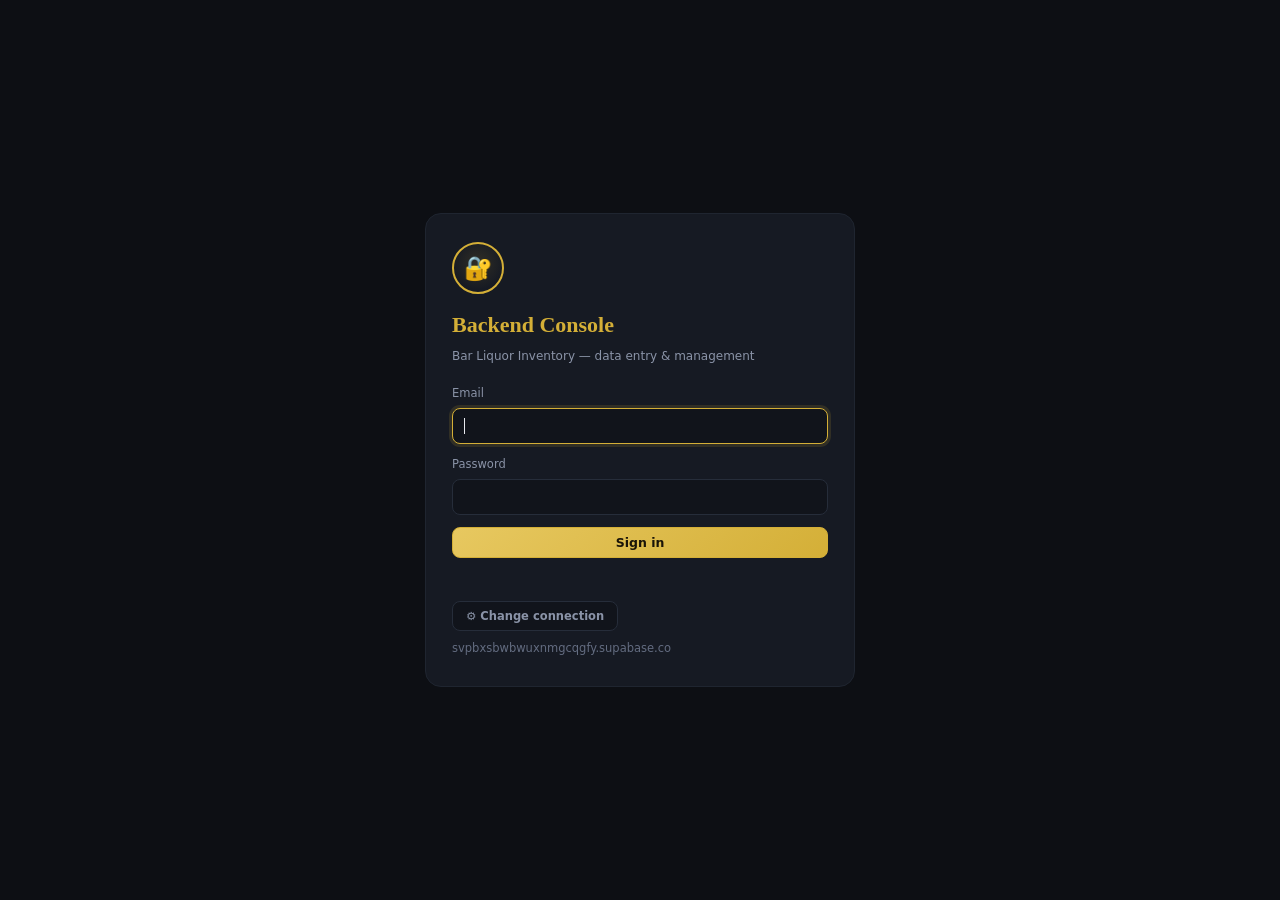
==== index.html @ c89438b1 "Bar Liquor Inventory — Backend Console Staff data-entry console. Signs in with Supabase Auth (email " ====
<!doctype html>
<html lang="en"><head><meta charset="utf-8">
<meta name="viewport" content="width=device-width,initial-scale=1">
<title>Bar Backend</title>
<meta http-equiv="refresh" content="0; url=backend.html">
<style>body{background:#0d0f14;color:#e7e9ee;font-family:'Segoe UI',system-ui,sans-serif;
display:flex;align-items:center;justify-content:center;height:100vh;margin:0}
a{color:#d4af37}</style>
</head><body><p>Opening the Backend Console… <a href="backend.html">click here</a> if nothing happens.</p></body></html>
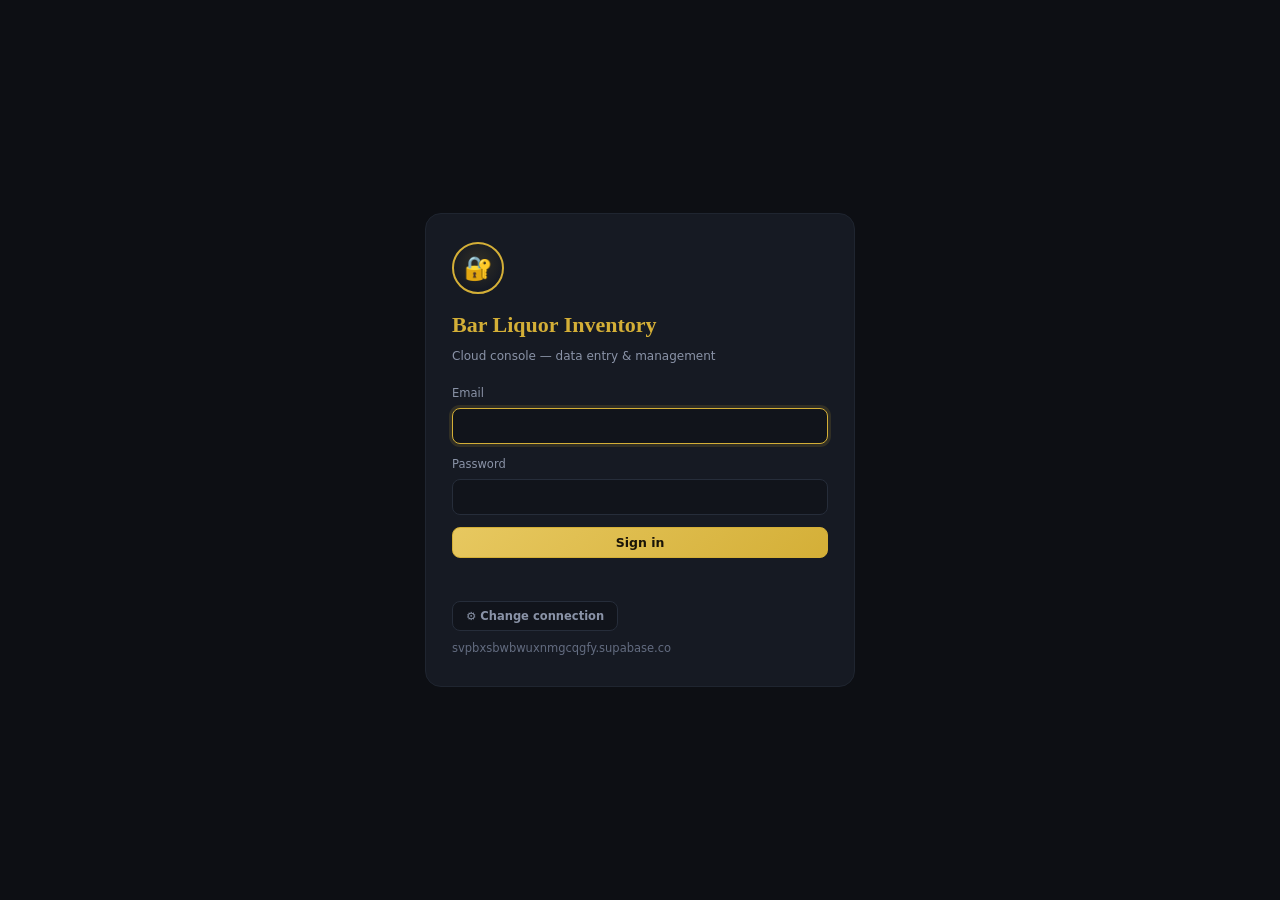
==== commit 99edef8a: "Name the site Bar Liquor Inventory Cloud The console is now the site's front page, so the address no" ====
--- a/index.html
+++ b/index.html
@@ -1,9 +1,711 @@
 <!doctype html>
-<html lang="en"><head><meta charset="utf-8">
-<meta name="viewport" content="width=device-width,initial-scale=1">
-<title>Bar Backend</title>
-<meta http-equiv="refresh" content="0; url=backend.html">
-<style>body{background:#0d0f14;color:#e7e9ee;font-family:'Segoe UI',system-ui,sans-serif;
-display:flex;align-items:center;justify-content:center;height:100vh;margin:0}
-a{color:#d4af37}</style>
-</head><body><p>Opening the Backend Console… <a href="backend.html">click here</a> if nothing happens.</p></body></html>
+<html lang="en">
+<head>
+<meta charset="utf-8">
+<meta name="viewport" content="width=device-width, initial-scale=1">
+<title>Bar Liquor Inventory Cloud</title>
+<link rel="icon" type="image/png" href="assets/img/icon-192.png">
+<style>
+/* ===========================================================
+   Backend console — standalone, no libraries, no build step.
+   Talks to Supabase over plain fetch:
+     login  : POST {url}/auth/v1/token?grant_type=password
+     read   : GET  {url}/rest/v1/blis_sync            (anon key)
+     write  : POST {url}/rest/v1/blis_sync            (Bearer access_token)
+   The row shape is EXACTLY what the app's cloudPush writes:
+     { id: <companyId>, co: <companyName>, data: { <storageSubKey>: <rawJSONstring> } }
+   so the app's existing Pull loads it with no changes.
+   =========================================================== */
+:root{
+  --bg:#0d0f14; --bg-2:#11141b; --panel:#161a23; --panel-2:#1c212d;
+  --border:#262d3a; --border-soft:#1f2530;
+  --text:#e7e9ee; --muted:#8a93a7; --dim:#636c80;
+  --gold:#d4af37; --gold-soft:#e7c860; --gold-dim:rgba(212,175,55,.14);
+  --green:#3fb27f; --red:#e0574f;
+  --serif:Georgia,'Times New Roman',serif;
+  --sans:'Segoe UI',-apple-system,system-ui,sans-serif;
+}
+*{box-sizing:border-box}
+html,body{height:100%}
+body{margin:0;background:var(--bg);color:var(--text);font-family:var(--sans);font-size:14px;line-height:1.55}
+button,input,select,textarea{font-family:inherit;font-size:inherit;color:inherit}
+.num{font-variant-numeric:tabular-nums}
+.hide{display:none!important}
+
+/* ---------- shared controls ---------- */
+.btn{background:var(--bg-2);border:1px solid var(--border);color:var(--muted);border-radius:8px;
+  padding:7px 13px;cursor:pointer;font-size:12.5px;font-weight:600}
+.btn:hover{border-color:var(--gold);color:var(--text)}
+.btn.gold{background:linear-gradient(140deg,var(--gold-soft),var(--gold));border-color:var(--gold);color:#1a1408}
+.btn.danger{color:var(--red);border-color:rgba(224,87,79,.4)}
+.btn.danger:hover{border-color:var(--red)}
+.btn:disabled{opacity:.45;cursor:not-allowed}
+.btn:focus-visible,input:focus-visible,select:focus-visible{outline:2px solid var(--gold);outline-offset:2px}
+.inp{width:100%;background:var(--bg-2);border:1px solid var(--border);border-radius:8px;padding:9px 11px;color:var(--text)}
+.inp:focus{outline:none;border-color:var(--gold);box-shadow:0 0 0 3px var(--gold-dim)}
+label.f{display:block;font-size:11.5px;color:var(--muted);margin:0 0 5px}
+.fld{margin-bottom:12px}
+.row{display:flex;gap:9px;flex-wrap:wrap;align-items:center}
+.grow{flex:1;min-width:0}
+.muted{color:var(--muted)} .dim{color:var(--dim)} .gold{color:var(--gold)}
+.small{font-size:11.5px}
+
+/* ---------- gate (setup + login) ---------- */
+.gate{min-height:100%;display:flex;align-items:center;justify-content:center;padding:28px 18px}
+.gcard{width:100%;max-width:430px;background:var(--panel);border:1px solid var(--border-soft);
+  border-radius:16px;padding:28px 26px}
+.gcard h1{font-family:var(--serif);font-size:22px;margin:0 0 4px;color:var(--gold);font-weight:600}
+.gcard .s{font-size:12px;color:var(--muted);margin:0 0 20px}
+.crest{width:52px;height:52px;border-radius:50%;display:flex;align-items:center;justify-content:center;
+  font-size:23px;border:2px solid var(--gold);background:radial-gradient(circle at 50% 40%,var(--gold-dim),transparent 70%);
+  margin-bottom:14px}
+.msg{font-size:12px;margin-top:12px;min-height:17px}
+.msg.err{color:var(--red)} .msg.ok{color:var(--green)}
+.gcard details{margin-top:16px;font-size:11.5px;color:var(--muted)}
+.gcard summary{cursor:pointer}
+.gcard details p{margin:8px 0 0;line-height:1.75}
+
+/* ---------- app shell ---------- */
+.shell{display:none;min-height:100%;flex-direction:column}
+.top{display:flex;align-items:center;gap:14px;flex-wrap:wrap;padding:11px 18px;
+  background:var(--panel);border-bottom:1px solid var(--border-soft);position:sticky;top:0;z-index:5}
+.top h1{font-family:var(--serif);font-size:16px;margin:0;color:var(--gold);font-weight:600;white-space:nowrap}
+.top .who{font-size:11px;color:var(--dim);white-space:nowrap}
+.pill{display:inline-flex;align-items:center;gap:6px;font-size:10.5px;font-weight:700;
+  border-radius:999px;padding:3px 10px;white-space:nowrap}
+.pill.live{color:var(--green);background:rgba(63,178,127,.1);border:1px solid rgba(63,178,127,.35)}
+.pill.dirty{color:var(--gold);background:var(--gold-dim);border:1px solid var(--gold)}
+.pill i{width:6px;height:6px;border-radius:50%;background:currentColor}
+
+.tabs{display:flex;gap:3px;overflow-x:auto;padding:0 18px;background:var(--panel);
+  border-bottom:1px solid var(--border-soft)}
+.tab{background:none;border:none;border-bottom:2px solid transparent;color:var(--muted);
+  padding:10px 13px;cursor:pointer;font-size:12.5px;font-weight:600;white-space:nowrap}
+.tab:hover{color:var(--text)}
+.tab.on{color:var(--gold-soft);border-bottom-color:var(--gold)}
+.tab .c{font-size:10px;color:var(--dim);margin-left:5px}
+
+main{flex:1;padding:18px}
+.card{background:var(--panel);border:1px solid var(--border-soft);border-radius:12px;overflow:hidden;margin-bottom:14px}
+.chead{display:flex;align-items:center;justify-content:space-between;gap:10px;flex-wrap:wrap;
+  padding:11px 15px;border-bottom:1px solid var(--border-soft)}
+.chead h2{font-family:var(--serif);font-size:15px;margin:0;font-weight:600}
+.chead p{font-size:11px;color:var(--muted);margin:2px 0 0}
+.cbody{padding:14px 15px}
+
+.stats{display:grid;grid-template-columns:repeat(auto-fit,minmax(120px,1fr));gap:1px;background:var(--border-soft)}
+.stats div{background:var(--panel-2);padding:12px 14px}
+.stats i{display:block;font-style:normal;font-size:9px;letter-spacing:.1em;text-transform:uppercase;color:var(--dim)}
+.stats b{display:block;font-size:18px;margin-top:3px;font-variant-numeric:tabular-nums}
+
+.twrap{overflow-x:auto;max-height:60vh;overflow-y:auto}
+table{width:100%;border-collapse:collapse;font-size:12.5px}
+thead th{position:sticky;top:0;background:var(--bg-2);text-align:left;padding:8px 10px;
+  font-size:10px;letter-spacing:.08em;text-transform:uppercase;color:var(--muted);
+  border-bottom:1px solid var(--border);white-space:nowrap;z-index:1}
+tbody td{padding:5px 8px;border-bottom:1px solid var(--border-soft);vertical-align:middle}
+tbody tr:hover{background:var(--panel-2)}
+td .ci{width:100%;background:none;border:1px solid transparent;border-radius:5px;padding:4px 6px;color:var(--text)}
+td .ci:hover{border-color:var(--border)}
+td .ci:focus{outline:none;border-color:var(--gold);background:var(--bg-2)}
+td.r{text-align:right} th.r{text-align:right}
+td .ci.r{text-align:right;font-variant-numeric:tabular-nums}
+.xbtn{background:none;border:none;color:var(--dim);cursor:pointer;padding:2px 6px;border-radius:5px;font-size:13px}
+.xbtn:hover{color:var(--red);background:rgba(224,87,79,.1)}
+.empty{padding:26px;text-align:center;color:var(--dim);font-size:12.5px}
+
+.addbar{display:flex;gap:8px;flex-wrap:wrap;align-items:flex-end;padding:12px 15px;
+  border-bottom:1px solid var(--border-soft);background:var(--panel-2)}
+.addbar .fld{margin:0;min-width:130px;flex:1}
+.addbar .fld.sm{max-width:130px;flex:none}
+.search{display:flex;align-items:center;gap:9px;background:var(--bg-2);border:1px solid var(--border);
+  border-radius:9px;padding:8px 13px;margin-bottom:12px}
+.search input{flex:1;background:none;border:none}
+.search input:focus{outline:none}
+
+.toast{position:fixed;right:18px;bottom:18px;background:var(--panel);border:1px solid var(--border);
+  border-left:3px solid var(--gold);border-radius:9px;padding:11px 15px;font-size:12.5px;
+  box-shadow:0 8px 26px rgba(0,0,0,.45);opacity:0;transform:translateY(8px);
+  transition:.2s;pointer-events:none;max-width:320px;z-index:50}
+.toast.on{opacity:1;transform:none}
+.toast.err{border-left-color:var(--red)} .toast.ok{border-left-color:var(--green)}
+@media (prefers-reduced-motion:reduce){.toast{transition:none}}
+@media(max-width:640px){ main{padding:12px} .top{padding:10px 12px} .tabs{padding:0 12px} }
+</style>
+</head>
+<body>
+
+<!-- ============ GATE : setup + login ============ -->
+<div class="gate" id="gate">
+  <div class="gcard">
+    <div class="crest">🔐</div>
+    <h1>Bar Liquor Inventory</h1>
+    <p class="s">Cloud console — data entry &amp; management</p>
+
+    <!-- step 1: connection -->
+    <div id="setupBox" class="hide">
+      <div class="fld"><label class="f" for="sbUrl">Supabase Project URL</label>
+        <input class="inp" id="sbUrl" placeholder="https://xxxx.supabase.co" autocomplete="off"></div>
+      <div class="fld"><label class="f" for="sbKey">anon public key</label>
+        <input class="inp" id="sbKey" placeholder="eyJhbGciOi…" autocomplete="off"></div>
+      <button class="btn gold" style="width:100%" id="btnSaveConn">Save connection</button>
+      <div class="msg" id="setupMsg"></div>
+      <details>
+        <summary>Where do I find these?</summary>
+        <p>Supabase → your project → <b>⚙ Project Settings</b> → <b>API</b>.
+        Copy <b>Project URL</b> and the <b>anon public</b> key.
+        Never paste the <code>service_role</code> key here.</p>
+      </details>
+    </div>
+
+    <!-- step 2: login -->
+    <div id="loginBox" class="hide">
+      <form id="loginForm" autocomplete="on">
+        <div class="fld"><label class="f" for="liEmail">Email</label>
+          <input class="inp" id="liEmail" type="email" autocomplete="username" required></div>
+        <div class="fld"><label class="f" for="liPass">Password</label>
+          <input class="inp" id="liPass" type="password" autocomplete="current-password" required></div>
+        <button class="btn gold" style="width:100%" type="submit" id="btnLogin">Sign in</button>
+      </form>
+      <div class="msg" id="loginMsg"></div>
+      <div class="row" style="margin-top:14px;justify-content:space-between">
+        <button class="btn" id="btnEditConn" style="font-size:11.5px">⚙ Change connection</button>
+        <span class="small dim" id="connHost"></span>
+      </div>
+    </div>
+  </div>
+</div>
+
+<!-- ============ SHELL ============ -->
+<div class="shell" id="shell">
+  <div class="top">
+    <h1>⚙ Bar Liquor Inventory Cloud</h1>
+    <select class="inp" id="coPick" style="width:auto;min-width:170px;padding:6px 10px;font-size:12.5px"></select>
+    <span class="pill live" id="savedPill"><i></i>SAVED</span>
+    <span class="grow"></span>
+    <span class="who" id="whoAmI"></span>
+    <button class="btn" id="btnReload">↻ Reload</button>
+    <button class="btn gold" id="btnSave">💾 Save to cloud</button>
+    <button class="btn" id="btnLogout">Sign out</button>
+  </div>
+  <div class="tabs" id="tabs"></div>
+  <main id="view"></main>
+</div>
+
+<div class="toast" id="toast"></div>
+
+<script>
+/* =========================================================
+   0 · tiny helpers
+   ========================================================= */
+const $=id=>document.getElementById(id);
+const esc=s=>String(s==null?'':s).replace(/&/g,'&amp;').replace(/</g,'&lt;').replace(/>/g,'&gt;').replace(/"/g,'&quot;');
+const fmt=n=>{ n=Math.round((+n||0)*100)/100;
+  const s=String(n).split('.'); let x=s[0]; const neg=x[0]==='-'; if(neg) x=x.slice(1);
+  let last3=x.slice(-3), rest=x.slice(0,-3);
+  if(rest) last3=','+last3;
+  rest=rest.replace(/\B(?=(\d{2})+(?!\d))/g,',');
+  return (neg?'-':'')+rest+last3+(s[1]?'.'+s[1]:''); };
+/* MUST match the app's norm() exactly — inv{} keys are built with it */
+const norm=s=>String(s==null?'':s).toUpperCase().replace(/["'.,]/g,'').replace(/\s+/g,' ').trim();
+const today=()=>new Date().toISOString().slice(0,10);
+let _tt;
+function toast(m,kind){ const t=$('toast'); t.textContent=m; t.className='toast on'+(kind?' '+kind:'');
+  clearTimeout(_tt); _tt=setTimeout(()=>t.className='toast',2600); }
+
+/* =========================================================
+   1 · connection + session
+   ========================================================= */
+const CONN_KEY='blis_backend_conn', SESS_KEY='blis_backend_sess';
+/* Hosted build: the project is baked in so staff only ever type their own email + password.
+   Safe ONLY because the read policy is 'to authenticated' — the anon key alone reads nothing. */
+const BAKED={url:'https://svpbxsbwbwuxnmgcqgfy.supabase.co',key:'eyJhbGciOiJIUzI1NiIsInR5cCI6IkpXVCJ9.eyJpc3MiOiJzdXBhYmFzZSIsInJlZiI6InN2cGJ4c2J3Ynd1eG5tZ2NxZ2Z5Iiwicm9sZSI6ImFub24iLCJpYXQiOjE3ODc1MDM1MjIsImV4cCI6MjEwMzA3OTUyMn0.Ctli-IKRmcMg2S3N54uAzZ9-pg11h5dt2jvE3et_woA'};
+function conn(){ try{ const c=JSON.parse(localStorage.getItem(CONN_KEY)||'null'); if(c&&c.url&&c.key) return c; }catch(e){} return BAKED; }
+function connSave(c){ localStorage.setItem(CONN_KEY, JSON.stringify(c)); }
+function sess(){ try{ return JSON.parse(localStorage.getItem(SESS_KEY)||'null')||{}; }catch(e){ return {}; } }
+function sessSave(s){ localStorage.setItem(SESS_KEY, JSON.stringify(s)); }
+function sessClear(){ localStorage.removeItem(SESS_KEY); }
+const base=()=>conn().url.replace(/\/+$/,'');
+const restUrl=()=>base()+'/rest/v1/blis_sync';
+/* anon key alone = read.  Bearer access_token = write (that is what the RLS policy checks).
+   Supabase issues two key styles: the legacy `anon` JWT (eyJ…) and the newer
+   `sb_publishable_…`. Only a JWT is valid in an `Authorization: Bearer` header, and
+   `apikey` on its own already selects the anon role — so Bearer is added only for a JWT. */
+function headRead(){ const k=conn().key, h={'apikey':k,'Content-Type':'application/json'};
+  /* Prefer the signed-in token: once this page is hosted publicly the read policy is
+     tightened to `to authenticated`, and then the anon key alone cannot read. */
+  if(sessionAlive()) h['Authorization']='Bearer '+sess().token;
+  else if(/^eyJ/.test(k||'')) h['Authorization']='Bearer '+k;
+  return h; }
+function headWrite(){ return {'apikey':conn().key,'Authorization':'Bearer '+sess().token,'Content-Type':'application/json'}; }
+/* A Supabase access token lasts ~1 hour; the refresh token renews it silently, so a
+   staff member signs in once and is not thrown out mid-shift. */
+function sessionAlive(){ const s=sess(); return !!(s.token && s.exp && Date.now() < s.exp) || !!(s.refresh); }
+function tokenFresh(){ const s=sess(); return !!(s.token && s.exp && Date.now() < s.exp-60000); }
+let _refreshing=null;
+async function ensureSession(){
+  if(tokenFresh()) return true;
+  const s=sess();
+  if(!s.refresh) return false;
+  if(_refreshing) return _refreshing;
+  _refreshing=(async()=>{
+    try{
+      const r=await fetch(base()+'/auth/v1/token?grant_type=refresh_token',
+        {method:'POST',headers:{'apikey':conn().key,'Content-Type':'application/json'},
+         body:JSON.stringify({refresh_token:s.refresh})});
+      const j=await r.json().catch(()=>({}));
+      if(!r.ok || !j.access_token) throw new Error('refresh failed');
+      sessSave({token:j.access_token, refresh:j.refresh_token||s.refresh,
+                email:(j.user&&j.user.email)||s.email,
+                exp:Date.now()+((j.expires_in||3600)-60)*1000});
+      return true;
+    }catch(e){ sessClear(); return false; }
+    finally{ _refreshing=null; }
+  })();
+  return _refreshing;
+}
+
+async function doLogin(email,pass){
+  const r=await fetch(base()+'/auth/v1/token?grant_type=password',{
+    method:'POST', headers:{'apikey':conn().key,'Content-Type':'application/json'},
+    body:JSON.stringify({email:email,password:pass})});
+  const j=await r.json().catch(()=>({}));
+  if(!r.ok) throw new Error(j.error_description||j.msg||j.message||('Sign-in failed ('+r.status+')'));
+  sessSave({token:j.access_token, refresh:j.refresh_token||'', email:(j.user&&j.user.email)||email,
+            exp:Date.now()+((j.expires_in||3600)-60)*1000});
+  return true;
+}
+
+/* =========================================================
+   2 · data: one company row = { id, co, data:{subKey: rawJSONstring} }
+   Only the keys we edit are rewritten; everything else is preserved.
+   ========================================================= */
+let ROWS=[];        // all company rows
+let CUR=null;       // active row
+let DIRTY=false;
+/* Concurrency support. BASE is the untouched copy of what we loaded, and TOUCHED lists
+   the keys this person actually changed. On save we re-read the server, keep everyone
+   else's keys as they are, and only lay our own edits on top — so two people working on
+   different sheets never wipe each other. */
+let BASE={};        // snapshot of CUR.data at load time
+let TOUCHED={};     // keys edited in this session
+const LISTKEYS={recv:1, mr:1};   // append-style sheets: merged entry-by-entry
+
+function getKey(k, dflt){
+  if(!CUR||!CUR.data||CUR.data[k]==null) return dflt;
+  try{ const v=JSON.parse(CUR.data[k]); return (v==null?dflt:v); }catch(e){ return dflt; }
+}
+function setKey(k, val){
+  if(!CUR) return;
+  CUR.data=CUR.data||{};
+  CUR.data[k]=JSON.stringify(val);
+  TOUCHED[k]=1;
+  markDirty();
+}
+/* snapshot what we loaded, so a save can tell "mine" from "someone else's" */
+function snapshotBase(){ BASE=JSON.parse(JSON.stringify((CUR&&CUR.data)||{})); TOUCHED={}; }
+function parseArr(s){ try{ const v=JSON.parse(s||'[]'); return Array.isArray(v)?v:[]; }catch(e){ return []; } }
+/* identity of one purchase / stock-issue entry — content based, since older rows have no id */
+function entryKey(e){ return [e.date,e.item,e.group,e.qty,e.inv].map(function(x){ return x==null?'':String(x); }).join(''); }
+/* three-way merge for an append-style sheet: server's list, minus what I deleted, plus what I added */
+function mergeList(serverStr, baseStr, mineStr){
+  const server=parseArr(serverStr), base=parseArr(baseStr), mine=parseArr(mineStr);
+  const baseSet={}; base.forEach(function(e){ baseSet[entryKey(e)]=1; });
+  const mineSet={}; mine.forEach(function(e){ mineSet[entryKey(e)]=1; });
+  const iRemoved={}; base.forEach(function(e){ const k=entryKey(e); if(!mineSet[k]) iRemoved[k]=1; });
+  const out=[], seen={};
+  server.forEach(function(e){ const k=entryKey(e); if(iRemoved[k]||seen[k]) return; seen[k]=1; out.push(e); });
+  mine.forEach(function(e){ const k=entryKey(e); if(baseSet[k]||seen[k]) return; seen[k]=1; out.push(e); });
+  return JSON.stringify(out);
+}
+function markDirty(){ DIRTY=true; const p=$('savedPill');
+  p.className='pill dirty'; p.innerHTML='<i></i>UNSAVED CHANGES'; }
+function markClean(){ DIRTY=false; const p=$('savedPill');
+  p.className='pill live'; p.innerHTML='<i></i>SAVED'; }
+
+async function loadAll(){
+  await ensureSession();
+  const r=await fetch(restUrl()+'?select=id,co,data,updated_at&order=co',{headers:headRead()});
+  if(!r.ok) throw new Error('Could not read data ('+r.status+')');
+  ROWS=await r.json();
+  if(!ROWS.length){
+    ROWS=[{id:'main', co:'Main Company', data:{}, updated_at:null}];
+    toast('No company in the cloud yet — press Save to create one','err');
+  }
+  const keep=CUR&&CUR.id;
+  CUR=ROWS.find(x=>x.id===keep)||ROWS[0];
+  ROWS.forEach(x=>{ if(typeof x.data==='string'){ try{ x.data=JSON.parse(x.data); }catch(e){ x.data={}; } } x.data=x.data||{}; });
+  fillCoPick(); snapshotBase(); markClean();
+}
+async function saveCur(){
+  if(!CUR) return;
+  if(!(await ensureSession())){ toast('Session expired — sign in again','err'); logout(); return; }
+  const btn=$('btnSave'); btn.disabled=true; btn.textContent='Saving…';
+  try{
+    let saved=false, note='';
+    /* Read → merge → write-if-unchanged. If someone saved in the gap, the conditional
+       write matches no row and we simply try again with their version as the base. */
+    for(let attempt=0; attempt<4 && !saved; attempt++){
+      const g=await fetch(restUrl()+'?id=eq.'+encodeURIComponent(CUR.id)+'&select=data,updated_at',{headers:headRead()});
+      if(g.status===401||g.status===403) throw new Error('Not allowed — sign in again');
+      if(!g.ok) throw new Error('Could not read the current copy ('+g.status+')');
+      const rows=await g.json();
+
+      if(!rows.length){   // first ever save for this company
+        const c=await fetch(restUrl(),{method:'POST',
+          headers:{...headWrite(),'Prefer':'resolution=merge-duplicates'},
+          body:JSON.stringify([{id:CUR.id, co:CUR.co, data:CUR.data, updated_at:new Date().toISOString()}])});
+        if(!c.ok) throw new Error('Save failed ('+c.status+')');
+        saved=true; break;
+      }
+
+      const srv=rows[0], srvData=(typeof srv.data==='string'?JSON.parse(srv.data||'{}'):(srv.data||{}));
+      const merged=Object.assign({}, srvData);          // start from THEIR latest
+      let othersChanged=false;
+      Object.keys(TOUCHED).forEach(function(k){         // lay only MY edits on top
+        merged[k] = LISTKEYS[k] ? mergeList(srvData[k], BASE[k], CUR.data[k]) : CUR.data[k];
+      });
+      Object.keys(srvData).forEach(function(k){
+        if(!TOUCHED[k] && srvData[k]!==BASE[k]) othersChanged=true;
+      });
+
+      const p=await fetch(restUrl()+'?id=eq.'+encodeURIComponent(CUR.id)
+              +'&updated_at=eq.'+encodeURIComponent(srv.updated_at),
+        {method:'PATCH', headers:{...headWrite(),'Prefer':'return=representation'},
+         body:JSON.stringify({co:CUR.co, data:merged, updated_at:new Date().toISOString()})});
+      if(p.status===401||p.status===403) throw new Error('Not allowed — sign in again');
+      if(!p.ok) throw new Error('Save failed ('+p.status+')');
+      const back=await p.json();
+      if(back.length){                                   // nobody slipped in — done
+        saved=true;
+        CUR.data=merged; CUR.updated_at=back[0].updated_at;
+        if(othersChanged) note=' · someone else’s changes were kept too';
+      }
+      /* else: the row moved under us — loop and merge onto the newer version */
+    }
+    if(!saved) throw new Error('Too many people saving at once — press Save again');
+    snapshotBase(); markClean();
+    toast('Saved to cloud'+note+' — in the app press Pull','ok');
+    renderTabs(); render();
+  }catch(e){ toast(e.message,'err'); }
+  btn.disabled=false; btn.textContent='💾 Save to cloud';
+}
+function fillCoPick(){
+  $('coPick').innerHTML=ROWS.map(r=>`<option value="${esc(r.id)}"${r.id===CUR.id?' selected':''}>${esc(r.co||r.id)}</option>`).join('');
+}
+
+/* =========================================================
+   3 · screens
+   ========================================================= */
+const TABS=[
+  {k:'home',  t:'Overview'},
+  {k:'items', t:'Item Master', key:'rawdata2'},
+  {k:'purch', t:'Purchase',    key:'recv'},
+  {k:'issue', t:'Bar Stock Issue', key:'mr'},
+  {k:'brand', t:'Brands',      key:'tally'},
+  {k:'stock', t:'Stock & Rates', key:'inv'}
+];
+let TAB='home', Q='';
+
+function tabCount(t){
+  if(!t.key) return '';
+  const v=getKey(t.key, t.key==='inv'?{}:[]);
+  const n=Array.isArray(v)?v.length:Object.keys(v).length;
+  return n?`<span class="c">${n}</span>`:'';
+}
+function renderTabs(){
+  $('tabs').innerHTML=TABS.map(t=>`<button class="tab${t.k===TAB?' on':''}" data-tab="${t.k}">${t.t}${tabCount(t)}</button>`).join('');
+}
+function go(k){ TAB=k; Q=''; renderTabs(); render(); }
+
+function searchBar(ph){
+  return `<div class="search"><span>🔎</span><input id="q" placeholder="${ph}" value="${esc(Q)}"></div>`;
+}
+function wireSearch(){
+  const i=$('q'); if(!i) return;
+  i.addEventListener('input',e=>{ Q=e.target.value; const b=$('tbody'); if(b) b.innerHTML=rowsHtml(); });
+}
+
+/* ---- generic list editing ---- */
+function listOf(key){ const v=getKey(key,[]); return Array.isArray(v)?v:[]; }
+function setList(key,arr){ setKey(key,arr); renderTabs(); }
+
+function delRow(key,i){
+  const a=listOf(key); a.splice(i,1); setList(key,a);
+  const b=$('tbody'); if(b) b.innerHTML=rowsHtml();
+  toast('Row deleted');
+}
+function editCell(key,i,field,val,numeric){
+  const a=listOf(key); if(!a[i]) return;
+  a[i][field]= numeric ? (val===''?'':(+val||0)) : val;
+  setList(key,a);
+}
+
+function rowsHtml(){
+  const t=TABS.find(x=>x.k===TAB); if(!t||!t.key) return '';
+  if(TAB==='stock') return stockRows();
+  const a=listOf(t.key);
+  const q=norm(Q);
+  const idx=a.map((r,i)=>[r,i]).filter(([r])=>{
+    if(!q) return true;
+    return Object.keys(r).some(k=>norm(r[k]).indexOf(q)>=0);
+  });
+  if(!idx.length) return `<tr><td colspan="9"><div class="empty">${a.length?'Nothing matches “'+esc(Q)+'”':'No rows yet — add one above.'}</div></td></tr>`;
+  return idx.slice(0,400).map(([r,i])=>rowHtml(t.key,r,i)).join('')
+    + (idx.length>400?`<tr><td colspan="9"><div class="empty">+ ${idx.length-400} more — narrow the search to see them</div></td></tr>`:'');
+}
+function ci(key,i,f,v,cls,type){
+  return `<input class="ci${cls?' '+cls:''}" ${type?`type="${type}"`:''} value="${esc(v==null?'':v)}"
+    data-k="${esc(key)}" data-i="${i}" data-f="${f}"${cls==='r'?' data-num="1"':''}>`;
+}
+function rowHtml(key,r,i){
+  if(key==='rawdata2') return `<tr>
+    <td>${ci(key,i,'item',r.item)}</td><td>${ci(key,i,'group',r.group)}</td>
+    <td class="r"><button class="xbtn" data-del="${key}" data-i="${i}" title="Delete">✕</button></td></tr>`;
+  if(key==='recv') return `<tr>
+    <td style="width:130px">${ci(key,i,'date',r.date,'','date')}</td>
+    <td>${ci(key,i,'item',r.item)}</td><td style="width:170px">${ci(key,i,'group',r.group)}</td>
+    <td style="width:90px">${ci(key,i,'qty',r.qty,'r')}</td>
+    <td style="width:120px">${ci(key,i,'inv',r.inv)}</td>
+    <td class="r"><button class="xbtn" data-del="${key}" data-i="${i}" title="Delete">✕</button></td></tr>`;
+  if(key==='mr') return `<tr>
+    <td style="width:130px">${ci(key,i,'date',r.date,'','date')}</td>
+    <td>${ci(key,i,'item',r.item)}</td><td style="width:170px">${ci(key,i,'group',r.group)}</td>
+    <td style="width:90px">${ci(key,i,'qty',r.qty,'r')}</td>
+    <td class="r"><button class="xbtn" data-del="${key}" data-i="${i}" title="Delete">✕</button></td></tr>`;
+  if(key==='tally') return `<tr>
+    <td>${ci(key,i,'name',r.name)}</td><td style="width:190px">${ci(key,i,'category',r.category)}</td>
+    <td style="width:100px">${ci(key,i,'pegMl',r.pegMl,'r')}</td>
+    <td class="r"><button class="xbtn" data-del="${key}" data-i="${i}" title="Delete">✕</button></td></tr>`;
+  return '';
+}
+
+/* ---- stock: inv{} keyed by norm(item) ---- */
+function stockRows(){
+  const inv=getKey('inv',{})||{};
+  const brands=listOf('tally');
+  const q=norm(Q);
+  const names=brands.map(b=>b.name).filter(n=>!q||norm(n).indexOf(q)>=0);
+  if(!names.length) return `<tr><td colspan="6"><div class="empty">${brands.length?'No brand matches “'+esc(Q)+'”':'Add brands first (Brands tab).'}</div></td></tr>`;
+  return names.slice(0,400).map(n=>{
+    const k=norm(n), v=inv[k]||{};
+    const c=(f,val)=>`<input class="ci r" value="${esc(val==null?'':val)}" data-inv="${esc(k)}" data-f="${f}">`;
+    return `<tr><td>${esc(n)}</td>
+      <td style="width:110px">${c('openBL',v.openBL)}</td>
+      <td style="width:110px">${c('closeBL',v.closeBL)}</td>
+      <td style="width:110px">${c('lrOpen',v.lrOpen)}</td>
+      <td style="width:110px">${c('land',v.land)}</td>
+      <td style="width:110px">${c('mrp',v.mrp)}</td></tr>`;
+  }).join('') + (names.length>400?`<tr><td colspan="6"><div class="empty">+ ${names.length-400} more — use the search</div></td></tr>`:'');
+}
+function editInv(k,f,val){
+  const inv=getKey('inv',{})||{};
+  inv[k]=inv[k]||{};
+  if(val==='') delete inv[k][f]; else inv[k][f]=(+val||0);
+  setKey('inv',inv);
+}
+
+/* ---- add bars ---- */
+function addBar(){
+  if(TAB==='items') return `<div class="addbar">
+    <div class="fld grow"><label class="f">Item name</label><input class="inp" id="a1" placeholder="KINGFISHER ULTRA 650 ML"></div>
+    <div class="fld grow"><label class="f">Group</label><input class="inp" id="a2" placeholder="BEER 650 ML"></div>
+    <button class="btn gold" id="btnAdd">＋ Add item</button></div>`;
+  if(TAB==='purch') return `<div class="addbar">
+    <div class="fld sm"><label class="f">Date</label><input class="inp" id="a0" type="date" value="${today()}"></div>
+    <div class="fld grow"><label class="f">Item</label><input class="inp" id="a1" list="dlItems" placeholder="Item name"></div>
+    <div class="fld sm"><label class="f">Qty</label><input class="inp" id="a2" type="number" step="any" placeholder="0"></div>
+    <div class="fld sm"><label class="f">Invoice</label><input class="inp" id="a3" placeholder="optional"></div>
+    <button class="btn gold" id="btnAdd">＋ Add purchase</button></div>`;
+  if(TAB==='issue') return `<div class="addbar">
+    <div class="fld sm"><label class="f">Date</label><input class="inp" id="a0" type="date" value="${today()}"></div>
+    <div class="fld grow"><label class="f">Item</label><input class="inp" id="a1" list="dlItems" placeholder="Item name"></div>
+    <div class="fld sm"><label class="f">Qty</label><input class="inp" id="a2" type="number" step="any" placeholder="0"></div>
+    <button class="btn gold" id="btnAdd">＋ Add issue</button></div>`;
+  if(TAB==='brand') return `<div class="addbar">
+    <div class="fld grow"><label class="f">Brand name</label><input class="inp" id="a1" placeholder="BLENDERS PRIDE"></div>
+    <div class="fld grow"><label class="f">Category</label><input class="inp" id="a2" list="dlCats" placeholder="WHISKY"></div>
+    <div class="fld sm"><label class="f">Peg ml</label><input class="inp" id="a3" type="number" step="any" value="30"></div>
+    <button class="btn gold" id="btnAdd">＋ Add brand</button></div>`;
+  return '';
+}
+function groupOf(item){
+  const r=listOf('rawdata2').find(x=>norm(x.item)===norm(item));
+  return r?r.group:'';
+}
+function doAdd(){
+  const v=id=>{ const e=$(id); return e?e.value.trim():''; };
+  if(TAB==='items'){
+    const item=v('a1').toUpperCase(); if(!item) return toast('Type an item name','err');
+    const a=listOf('rawdata2');
+    if(a.some(x=>norm(x.item)===norm(item))) return toast('That item already exists','err');
+    a.push({item:item, group:v('a2').toUpperCase()}); setList('rawdata2',a);
+    $('a1').value=''; $('a1').focus();
+  } else if(TAB==='purch'){
+    const item=v('a1').toUpperCase(); if(!item) return toast('Type an item','err');
+    const a=listOf('recv');
+    a.push({date:v('a0')||today(), item:item, qty:+v('a2')||0, group:groupOf(item), inv:v('a3')});
+    setList('recv',a); $('a1').value=''; $('a2').value=''; $('a1').focus();
+  } else if(TAB==='issue'){
+    const item=v('a1').toUpperCase(); if(!item) return toast('Type an item','err');
+    const a=listOf('mr');
+    a.push({date:v('a0')||today(), group:groupOf(item), item:item, qty:+v('a2')||0});
+    setList('mr',a); $('a1').value=''; $('a2').value=''; $('a1').focus();
+  } else if(TAB==='brand'){
+    const name=v('a1').toUpperCase(); if(!name) return toast('Type a brand name','err');
+    const a=listOf('tally');
+    if(a.some(x=>norm(x.name)===norm(name))) return toast('That brand already exists','err');
+    a.push({name:name, category:v('a2').toUpperCase()||'WHISKY', pegMl:+v('a3')||30});
+    setList('tally',a); $('a1').value=''; $('a1').focus();
+  }
+  const b=$('tbody'); if(b) b.innerHTML=rowsHtml();
+  toast('Added — remember to Save');
+}
+
+function datalists(){
+  const items=listOf('rawdata2').slice(0,900).map(r=>`<option value="${esc(r.item)}">`).join('');
+  const cats=[...new Set(listOf('tally').map(b=>b.category).filter(Boolean))].map(c=>`<option value="${esc(c)}">`).join('');
+  return `<datalist id="dlItems">${items}</datalist><datalist id="dlCats">${cats}</datalist>`;
+}
+
+const HEADS={
+  rawdata2:['Item','Group',''],
+  recv:['Date','Item','Group','Qty','Invoice',''],
+  mr:['Date','Item','Group','Qty',''],
+  tally:['Brand','Category','Peg ml','']
+};
+
+function render(){
+  const v=$('view');
+  if(TAB==='home'){
+    const upd=CUR.updated_at?new Date(CUR.updated_at).toLocaleString():'never';
+    const inv=getKey('inv',{})||{};
+    v.innerHTML=`
+      <div class="card"><div class="chead"><div><h2>${esc(CUR.co||CUR.id)}</h2>
+        <p>Cloud copy last saved: ${esc(upd)}</p></div></div>
+        <div class="stats">
+          <div><i>Brands</i><b class="num">${listOf('tally').length}</b></div>
+          <div><i>Item Master</i><b class="num">${listOf('rawdata2').length}</b></div>
+          <div><i>Purchases</i><b class="num">${listOf('recv').length}</b></div>
+          <div><i>Stock issues</i><b class="num">${listOf('mr').length}</b></div>
+          <div><i>Items with rates</i><b class="num">${Object.keys(inv).length}</b></div>
+          <div><i>POS rows</i><b class="num">${listOf('pos').length}</b></div>
+        </div></div>
+      <div class="card"><div class="chead"><div><h2>How this works</h2></div></div>
+        <div class="cbody muted" style="font-size:12.5px;line-height:1.9">
+          1 · Pick a company above, edit in the tabs, then press <b class="gold">💾 Save to cloud</b>.<br>
+          2 · Open the app on any device → <b>Settings → ☁️ Cloud Sync → ⬇ Pull from cloud</b>.<br>
+          3 · The app replaces its data with this cloud copy and reloads.<br><br>
+          <span class="dim">Only the sheets shown here are edited. Aliases, cocktails, POS rows and settings
+          are carried through untouched, so nothing you set up in the app is lost.</span>
+        </div></div>`;
+    return;
+  }
+  const t=TABS.find(x=>x.k===TAB);
+  const heads=(HEADS[t.key]||[]).map(h=>`<th${h==='Qty'||h==='Peg ml'?' class="r"':''}>${h}</th>`).join('');
+  const stockHead=`<th>Brand</th><th class="r">Opening</th><th class="r">Closing</th><th class="r">LR Opening</th><th class="r">Landing ₹</th><th class="r">MRP ₹</th>`;
+  v.innerHTML=`${datalists()}
+    <div class="card">
+      <div class="chead"><div><h2>${t.t}</h2><p>${
+        TAB==='stock'?'Opening / closing are in bottle.loose form — 2.35 means 2 bottles + 350 ml':
+        TAB==='items'?'The master list every purchase and issue is matched against':
+        'Edit any cell directly — changes are kept until you press Save'}</p></div></div>
+      ${addBar()}
+      <div class="cbody" style="padding-bottom:0">${searchBar('Search…')}</div>
+      <div class="twrap"><table>
+        <thead><tr>${TAB==='stock'?stockHead:heads}</tr></thead>
+        <tbody id="tbody">${rowsHtml()}</tbody>
+      </table></div>
+    </div>`;
+  wireSearch();
+}
+
+/* =========================================================
+   4 · events
+   ========================================================= */
+$('tabs').addEventListener('click',e=>{ const b=e.target.closest('[data-tab]'); if(b) go(b.dataset.tab); });
+$('view').addEventListener('click',e=>{
+  const d=e.target.closest('[data-del]');
+  if(d){ delRow(d.dataset.del, +d.dataset.i); renderTabs(); return; }
+  if(e.target.id==='btnAdd') doAdd();
+});
+$('view').addEventListener('change',e=>{
+  const t=e.target;
+  if(t.dataset && t.dataset.inv!=null && t.dataset.f){ editInv(t.dataset.inv,t.dataset.f,t.value.trim()); return; }
+  if(t.dataset && t.dataset.k!=null && t.dataset.f){
+    editCell(t.dataset.k, +t.dataset.i, t.dataset.f, t.value.trim(), t.dataset.num==='1'); }
+});
+$('coPick').addEventListener('change',e=>{
+  if(DIRTY && !confirm('You have unsaved changes. Switch company and lose them?')){ fillCoPick(); return; }
+  CUR=ROWS.find(r=>r.id===e.target.value)||ROWS[0]; snapshotBase(); markClean(); renderTabs(); render();
+});
+$('btnSave').addEventListener('click',saveCur);
+$('btnReload').addEventListener('click',async()=>{
+  if(DIRTY && !confirm('Reload from cloud and lose unsaved changes?')) return;
+  try{ await loadAll(); renderTabs(); render(); toast('Reloaded from cloud','ok'); }
+  catch(e){ toast(e.message,'err'); }
+});
+$('btnLogout').addEventListener('click',()=>{
+  if(DIRTY && !confirm('Sign out and lose unsaved changes?')) return;
+  logout();
+});
+window.addEventListener('beforeunload',e=>{ if(DIRTY){ e.preventDefault(); e.returnValue=''; } });
+
+/* gate events */
+$('btnSaveConn').addEventListener('click',()=>{
+  const url=$('sbUrl').value.trim().replace(/\/+$/,''), key=$('sbKey').value.trim();
+  const m=$('setupMsg');
+  if(!/^https:\/\/[\w-]+\.supabase\.co$/i.test(url)){ m.className='msg err'; m.textContent='That does not look like a Supabase project URL.'; return; }
+  if(/^sb_secret_/i.test(key)){ m.className='msg err'; m.textContent='That is the SECRET key — never use it in a browser. Copy the anon / publishable key instead.'; return; }
+  if(key.length<40 || !(/^eyJ/.test(key) || /^sb_publishable_/i.test(key))){
+    m.className='msg err'; m.textContent='That does not look like an anon key. Copy the full "anon public" key (eyJ…) or a publishable key (sb_publishable_…).'; return; }
+  connSave({url:url,key:key}); m.className='msg ok'; m.textContent='Saved.'; showGate();
+});
+$('btnEditConn').addEventListener('click',()=>{
+  const c=conn(); $('sbUrl').value=c.url||''; $('sbKey').value=c.key||'';
+  $('setupBox').classList.remove('hide'); $('loginBox').classList.add('hide');
+});
+$('loginForm').addEventListener('submit',async e=>{
+  e.preventDefault();
+  const m=$('loginMsg'), b=$('btnLogin');
+  m.className='msg'; m.textContent='Signing in…'; b.disabled=true;
+  try{
+    await doLogin($('liEmail').value.trim(), $('liPass').value);
+    $('liPass').value='';
+    await start();
+  }catch(err){
+    m.className='msg err';
+    m.textContent = /Invalid login/i.test(err.message)
+      ? 'Wrong email or password.'
+      : (/confirm/i.test(err.message) ? 'This user is not confirmed — tick “Auto Confirm User” in Supabase.' : err.message);
+  }
+  b.disabled=false;
+});
+
+/* =========================================================
+   5 · boot
+   ========================================================= */
+function logout(){ sessClear(); DIRTY=false; $('shell').style.display='none'; $('gate').style.display='flex'; showGate(); }
+function showGate(){
+  const c=conn(), have=!!(c.url&&c.key);
+  $('setupBox').classList.toggle('hide', have);
+  $('loginBox').classList.toggle('hide', !have);
+  if(have){ try{ $('connHost').textContent=new URL(c.url).host; }catch(e){} $('liEmail').focus(); }
+  else $('sbUrl').focus();
+}
+async function start(){
+  $('gate').style.display='none';
+  $('shell').style.display='flex';
+  $('whoAmI').textContent=sess().email||'';
+  try{ await loadAll(); }
+  catch(e){ toast(e.message,'err'); }
+  renderTabs(); render();
+}
+(function boot(){
+  const c=conn();
+  if(c.url && c.key && sessionAlive()) start();
+  else { $('gate').style.display='flex'; showGate(); }
+})();
+</script>
+</body>
+</html>
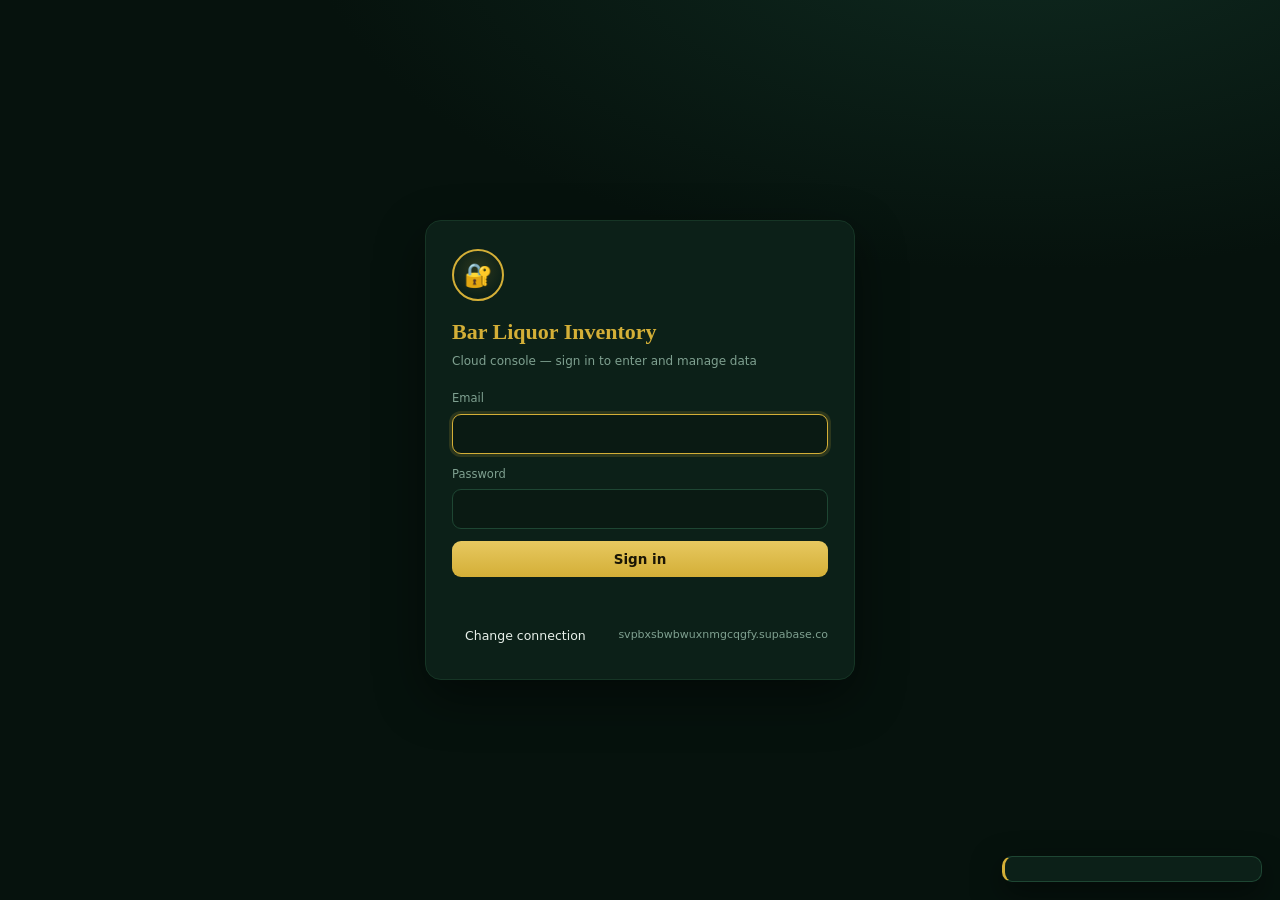
==== commit a216b40d: "Give the console the same look as the app Uses the app's own stylesheet, so the sidebar, gold top ba" ====
--- a/index.html
+++ b/index.html
@@ -5,195 +5,151 @@
 <meta name="viewport" content="width=device-width, initial-scale=1">
 <title>Bar Liquor Inventory Cloud</title>
 <link rel="icon" type="image/png" href="assets/img/icon-192.png">
+<!-- the APP's own stylesheet, so the console looks exactly like the app -->
+<link rel="stylesheet" href="assets/css/styles.css">
 <style>
 /* ===========================================================
-   Backend console — standalone, no libraries, no build step.
+   Backend console — same shell and same styles as the app.
+   Everything here is only what the app has no equivalent for:
+   the sign-in gate, and a few table-cell tweaks for inline editing.
    Talks to Supabase over plain fetch:
      login  : POST {url}/auth/v1/token?grant_type=password
-     read   : GET  {url}/rest/v1/blis_sync            (anon key)
-     write  : POST {url}/rest/v1/blis_sync            (Bearer access_token)
-   The row shape is EXACTLY what the app's cloudPush writes:
-     { id: <companyId>, co: <companyName>, data: { <storageSubKey>: <rawJSONstring> } }
-   so the app's existing Pull loads it with no changes.
+     read   : GET  {url}/rest/v1/blis_sync
+     write  : PATCH/POST {url}/rest/v1/blis_sync  (Bearer access_token)
+   Row shape is EXACTLY what the app's cloudPush writes, so the app's
+   Cloud Sync → Pull loads it unchanged.
    =========================================================== */
-:root{
-  --bg:#0d0f14; --bg-2:#11141b; --panel:#161a23; --panel-2:#1c212d;
-  --border:#262d3a; --border-soft:#1f2530;
-  --text:#e7e9ee; --muted:#8a93a7; --dim:#636c80;
-  --gold:#d4af37; --gold-soft:#e7c860; --gold-dim:rgba(212,175,55,.14);
-  --green:#3fb27f; --red:#e0574f;
-  --serif:Georgia,'Times New Roman',serif;
-  --sans:'Segoe UI',-apple-system,system-ui,sans-serif;
-}
-*{box-sizing:border-box}
-html,body{height:100%}
-body{margin:0;background:var(--bg);color:var(--text);font-family:var(--sans);font-size:14px;line-height:1.55}
-button,input,select,textarea{font-family:inherit;font-size:inherit;color:inherit}
-.num{font-variant-numeric:tabular-nums}
 .hide{display:none!important}
 
-/* ---------- shared controls ---------- */
-.btn{background:var(--bg-2);border:1px solid var(--border);color:var(--muted);border-radius:8px;
-  padding:7px 13px;cursor:pointer;font-size:12.5px;font-weight:600}
-.btn:hover{border-color:var(--gold);color:var(--text)}
-.btn.gold{background:linear-gradient(140deg,var(--gold-soft),var(--gold));border-color:var(--gold);color:#1a1408}
-.btn.danger{color:var(--red);border-color:rgba(224,87,79,.4)}
-.btn.danger:hover{border-color:var(--red)}
-.btn:disabled{opacity:.45;cursor:not-allowed}
-.btn:focus-visible,input:focus-visible,select:focus-visible{outline:2px solid var(--gold);outline-offset:2px}
-.inp{width:100%;background:var(--bg-2);border:1px solid var(--border);border-radius:8px;padding:9px 11px;color:var(--text)}
-.inp:focus{outline:none;border-color:var(--gold);box-shadow:0 0 0 3px var(--gold-dim)}
-label.f{display:block;font-size:11.5px;color:var(--muted);margin:0 0 5px}
-.fld{margin-bottom:12px}
-.row{display:flex;gap:9px;flex-wrap:wrap;align-items:center}
-.grow{flex:1;min-width:0}
-.muted{color:var(--muted)} .dim{color:var(--dim)} .gold{color:var(--gold)}
-.small{font-size:11.5px}
-
-/* ---------- gate (setup + login) ---------- */
-.gate{min-height:100%;display:flex;align-items:center;justify-content:center;padding:28px 18px}
+/* ---------- sign-in gate ---------- */
+.gate{min-height:100vh;display:flex;align-items:center;justify-content:center;padding:28px 18px}
 .gcard{width:100%;max-width:430px;background:var(--panel);border:1px solid var(--border-soft);
-  border-radius:16px;padding:28px 26px}
-.gcard h1{font-family:var(--serif);font-size:22px;margin:0 0 4px;color:var(--gold);font-weight:600}
-.gcard .s{font-size:12px;color:var(--muted);margin:0 0 20px}
+  border-radius:16px;padding:28px 26px;box-shadow:0 18px 50px rgba(0,0,0,.45)}
+.gcard h1{font-family:Georgia,'Times New Roman',serif;font-size:22px;margin:0 0 4px;color:var(--gold);font-weight:600}
+.gcard .s{font-size:12px;color:var(--text-muted);margin:0 0 20px}
 .crest{width:52px;height:52px;border-radius:50%;display:flex;align-items:center;justify-content:center;
-  font-size:23px;border:2px solid var(--gold);background:radial-gradient(circle at 50% 40%,var(--gold-dim),transparent 70%);
-  margin-bottom:14px}
+  font-size:23px;border:2px solid var(--gold);margin-bottom:14px;
+  background:radial-gradient(circle at 50% 40%,var(--gold-dim),transparent 70%)}
 .msg{font-size:12px;margin-top:12px;min-height:17px}
 .msg.err{color:var(--red)} .msg.ok{color:var(--green)}
-.gcard details{margin-top:16px;font-size:11.5px;color:var(--muted)}
+.gcard details{margin-top:16px;font-size:11.5px;color:var(--text-muted)}
 .gcard summary{cursor:pointer}
 .gcard details p{margin:8px 0 0;line-height:1.75}
 
-/* ---------- app shell ---------- */
-.shell{display:none;min-height:100%;flex-direction:column}
-.top{display:flex;align-items:center;gap:14px;flex-wrap:wrap;padding:11px 18px;
-  background:var(--panel);border-bottom:1px solid var(--border-soft);position:sticky;top:0;z-index:5}
-.top h1{font-family:var(--serif);font-size:16px;margin:0;color:var(--gold);font-weight:600;white-space:nowrap}
-.top .who{font-size:11px;color:var(--dim);white-space:nowrap}
-.pill{display:inline-flex;align-items:center;gap:6px;font-size:10.5px;font-weight:700;
-  border-radius:999px;padding:3px 10px;white-space:nowrap}
-.pill.live{color:var(--green);background:rgba(63,178,127,.1);border:1px solid rgba(63,178,127,.35)}
-.pill.dirty{color:var(--gold);background:var(--gold-dim);border:1px solid var(--gold)}
-.pill i{width:6px;height:6px;border-radius:50%;background:currentColor}
-
-.tabs{display:flex;gap:3px;overflow-x:auto;padding:0 18px;background:var(--panel);
-  border-bottom:1px solid var(--border-soft)}
-.tab{background:none;border:none;border-bottom:2px solid transparent;color:var(--muted);
-  padding:10px 13px;cursor:pointer;font-size:12.5px;font-weight:600;white-space:nowrap}
-.tab:hover{color:var(--text)}
-.tab.on{color:var(--gold-soft);border-bottom-color:var(--gold)}
-.tab .c{font-size:10px;color:var(--dim);margin-left:5px}
-
-main{flex:1;padding:18px}
-.card{background:var(--panel);border:1px solid var(--border-soft);border-radius:12px;overflow:hidden;margin-bottom:14px}
-.chead{display:flex;align-items:center;justify-content:space-between;gap:10px;flex-wrap:wrap;
-  padding:11px 15px;border-bottom:1px solid var(--border-soft)}
-.chead h2{font-family:var(--serif);font-size:15px;margin:0;font-weight:600}
-.chead p{font-size:11px;color:var(--muted);margin:2px 0 0}
-.cbody{padding:14px 15px}
-
-.stats{display:grid;grid-template-columns:repeat(auto-fit,minmax(120px,1fr));gap:1px;background:var(--border-soft)}
-.stats div{background:var(--panel-2);padding:12px 14px}
-.stats i{display:block;font-style:normal;font-size:9px;letter-spacing:.1em;text-transform:uppercase;color:var(--dim)}
-.stats b{display:block;font-size:18px;margin-top:3px;font-variant-numeric:tabular-nums}
-
-.twrap{overflow-x:auto;max-height:60vh;overflow-y:auto}
-table{width:100%;border-collapse:collapse;font-size:12.5px}
-thead th{position:sticky;top:0;background:var(--bg-2);text-align:left;padding:8px 10px;
-  font-size:10px;letter-spacing:.08em;text-transform:uppercase;color:var(--muted);
-  border-bottom:1px solid var(--border);white-space:nowrap;z-index:1}
-tbody td{padding:5px 8px;border-bottom:1px solid var(--border-soft);vertical-align:middle}
-tbody tr:hover{background:var(--panel-2)}
-td .ci{width:100%;background:none;border:1px solid transparent;border-radius:5px;padding:4px 6px;color:var(--text)}
+/* ---------- shell bits the app styles do not cover ---------- */
+.shell{display:none}
+.pill.dirty{background:var(--gold-dim);color:var(--gold-soft);border:1px solid var(--gold)}
+.pill.live{background:rgba(63,178,127,.12);color:var(--green);border:1px solid rgba(63,178,127,.4)}
+.pill i{width:6px;height:6px;border-radius:50%;background:currentColor;display:inline-block;margin-right:5px}
+.topbar-actions .who{font-size:11px;color:var(--text-dim);white-space:nowrap}
+
+/* inline-editable cells, same feel as the app's .cell-input */
+td .ci{width:100%;background:none;border:1px solid transparent;border-radius:6px;
+  padding:5px 7px;color:var(--text);font-family:inherit;font-size:13px}
 td .ci:hover{border-color:var(--border)}
 td .ci:focus{outline:none;border-color:var(--gold);background:var(--bg-2)}
-td.r{text-align:right} th.r{text-align:right}
 td .ci.r{text-align:right;font-variant-numeric:tabular-nums}
-.xbtn{background:none;border:none;color:var(--dim);cursor:pointer;padding:2px 6px;border-radius:5px;font-size:13px}
-.xbtn:hover{color:var(--red);background:rgba(224,87,79,.1)}
-.empty{padding:26px;text-align:center;color:var(--dim);font-size:12.5px}
-
-.addbar{display:flex;gap:8px;flex-wrap:wrap;align-items:flex-end;padding:12px 15px;
-  border-bottom:1px solid var(--border-soft);background:var(--panel-2)}
-.addbar .fld{margin:0;min-width:130px;flex:1}
-.addbar .fld.sm{max-width:130px;flex:none}
-.search{display:flex;align-items:center;gap:9px;background:var(--bg-2);border:1px solid var(--border);
-  border-radius:9px;padding:8px 13px;margin-bottom:12px}
-.search input{flex:1;background:none;border:none}
-.search input:focus{outline:none}
-
+.xbtn{background:none;border:none;color:var(--text-dim);cursor:pointer;padding:3px 7px;
+  border-radius:6px;font-size:14px}
+.xbtn:hover{color:var(--red);background:rgba(224,87,79,.12)}
+.empty{padding:28px;text-align:center;color:var(--text-dim);font-size:12.5px}
+.twrap{overflow-x:auto;max-height:62vh;overflow-y:auto}
+.addbar{display:flex;gap:10px;flex-wrap:wrap;align-items:flex-end;
+  padding:14px 18px;border-bottom:1px solid var(--border-soft);background:var(--bg-2)}
+.addbar .fld{margin:0;min-width:140px;flex:1}
+.addbar .fld.sm{max-width:140px;flex:none}
+.fld{margin-bottom:12px}
+.fld label{display:block;font-size:11.5px;color:var(--text-muted);margin:0 0 6px}
 .toast{position:fixed;right:18px;bottom:18px;background:var(--panel);border:1px solid var(--border);
-  border-left:3px solid var(--gold);border-radius:9px;padding:11px 15px;font-size:12.5px;
-  box-shadow:0 8px 26px rgba(0,0,0,.45);opacity:0;transform:translateY(8px);
-  transition:.2s;pointer-events:none;max-width:320px;z-index:50}
+  border-left:3px solid var(--gold);border-radius:10px;padding:12px 16px;font-size:12.5px;
+  box-shadow:0 10px 30px rgba(0,0,0,.5);opacity:0;transform:translateY(8px);
+  transition:.2s;pointer-events:none;max-width:330px;z-index:90}
 .toast.on{opacity:1;transform:none}
 .toast.err{border-left-color:var(--red)} .toast.ok{border-left-color:var(--green)}
 @media (prefers-reduced-motion:reduce){.toast{transition:none}}
-@media(max-width:640px){ main{padding:12px} .top{padding:10px 12px} .tabs{padding:0 12px} }
+@media(max-width:900px){ .sidebar{position:fixed;left:-260px;transition:left .2s} .sidebar.open{left:0} }
 </style>
 </head>
-<body>
-
-<!-- ============ GATE : setup + login ============ -->
+<body class="app-body t-emlux a-fade a-rows a-hover a-toast a-theme">
+
+<!-- ============ GATE : setup + sign in ============ -->
 <div class="gate" id="gate">
   <div class="gcard">
     <div class="crest">🔐</div>
     <h1>Bar Liquor Inventory</h1>
-    <p class="s">Cloud console — data entry &amp; management</p>
-
-    <!-- step 1: connection -->
+    <p class="s">Cloud console — sign in to enter and manage data</p>
+
     <div id="setupBox" class="hide">
-      <div class="fld"><label class="f" for="sbUrl">Supabase Project URL</label>
-        <input class="inp" id="sbUrl" placeholder="https://xxxx.supabase.co" autocomplete="off"></div>
-      <div class="fld"><label class="f" for="sbKey">anon public key</label>
-        <input class="inp" id="sbKey" placeholder="eyJhbGciOi…" autocomplete="off"></div>
-      <button class="btn gold" style="width:100%" id="btnSaveConn">Save connection</button>
+      <div class="fld"><label for="sbUrl">Supabase Project URL</label>
+        <input class="input" id="sbUrl" placeholder="https://xxxx.supabase.co" autocomplete="off"></div>
+      <div class="fld"><label for="sbKey">anon public key</label>
+        <input class="input" id="sbKey" placeholder="eyJhbGciOi..." autocomplete="off"></div>
+      <button class="btn btn-gold btn-block" id="btnSaveConn">Save connection</button>
       <div class="msg" id="setupMsg"></div>
       <details>
         <summary>Where do I find these?</summary>
-        <p>Supabase → your project → <b>⚙ Project Settings</b> → <b>API</b>.
-        Copy <b>Project URL</b> and the <b>anon public</b> key.
+        <p>Supabase → your project → <b>Project Settings</b> → <b>API</b>.
+        Copy the <b>Project URL</b> and the <b>anon public</b> key.
         Never paste the <code>service_role</code> key here.</p>
       </details>
     </div>
 
-    <!-- step 2: login -->
     <div id="loginBox" class="hide">
       <form id="loginForm" autocomplete="on">
-        <div class="fld"><label class="f" for="liEmail">Email</label>
-          <input class="inp" id="liEmail" type="email" autocomplete="username" required></div>
-        <div class="fld"><label class="f" for="liPass">Password</label>
-          <input class="inp" id="liPass" type="password" autocomplete="current-password" required></div>
-        <button class="btn gold" style="width:100%" type="submit" id="btnLogin">Sign in</button>
+        <div class="fld"><label for="liEmail">Email</label>
+          <input class="input" id="liEmail" type="email" autocomplete="username" required></div>
+        <div class="fld"><label for="liPass">Password</label>
+          <input class="input" id="liPass" type="password" autocomplete="current-password" required></div>
+        <button class="btn btn-gold btn-block" type="submit" id="btnLogin">Sign in</button>
       </form>
       <div class="msg" id="loginMsg"></div>
-      <div class="row" style="margin-top:14px;justify-content:space-between">
-        <button class="btn" id="btnEditConn" style="font-size:11.5px">⚙ Change connection</button>
-        <span class="small dim" id="connHost"></span>
+      <div class="flex between items-center" style="margin-top:14px">
+        <button class="btn btn-ghost btn-sm" id="btnEditConn">Change connection</button>
+        <span class="muted" style="font-size:11px" id="connHost"></span>
       </div>
     </div>
   </div>
 </div>
 
-<!-- ============ SHELL ============ -->
-<div class="shell" id="shell">
-  <div class="top">
-    <h1>⚙ Bar Liquor Inventory Cloud</h1>
-    <select class="inp" id="coPick" style="width:auto;min-width:170px;padding:6px 10px;font-size:12.5px"></select>
-    <span class="pill live" id="savedPill"><i></i>SAVED</span>
-    <span class="grow"></span>
-    <span class="who" id="whoAmI"></span>
-    <button class="btn" id="btnReload">↻ Reload</button>
-    <button class="btn gold" id="btnSave">💾 Save to cloud</button>
-    <button class="btn" id="btnLogout">Sign out</button>
-  </div>
-  <div class="tabs" id="tabs"></div>
-  <main id="view"></main>
+<!-- ============ SHELL — same layout as the app ============ -->
+<div class="app shell" id="shell">
+  <aside class="sidebar" id="sidebar">
+    <div class="brand">
+      <div class="logo">🍾</div>
+      <div class="name" id="brandName">Bar Liquor Inventory<span>Cloud console</span></div>
+    </div>
+    <nav class="nav" id="nav"></nav>
+    <div class="sidebar-foot">
+      <div class="user-chip">
+        <div class="avatar" id="meAvatar">·</div>
+        <div class="meta" id="meName">—<span>Signed in</span></div>
+      </div>
+      <button class="btn btn-ghost btn-block btn-sm mt-8" id="btnLogout">⏻ &nbsp;Sign out</button>
+    </div>
+  </aside>
+  <div class="scrim hidden" id="scrim"></div>
+  <main class="main">
+    <header class="topbar">
+      <button class="hamburger" id="btnBurger">☰</button>
+      <div><h2 id="pgTitle">Overview</h2><div class="crumb" id="pgCrumb">Cloud console</div></div>
+      <div class="topbar-actions">
+        <select class="input" id="coPick" style="width:auto;min-width:170px;padding:7px 11px;font-size:12.5px"></select>
+        <span class="pill live" id="savedPill"><i></i>SAVED</span>
+        <button class="icon-btn" id="btnReload" title="Reload from cloud">↻</button>
+        <button class="btn btn-gold btn-sm" id="btnSave">💾 Save to cloud</button>
+      </div>
+    </header>
+    <div class="content" id="view"></div>
+    <footer class="statusbar">
+      <span class="sb-on">● Online</span>
+      <span>☁️ <b id="sbCo">—</b></span>
+      <span>👤 <b id="sbUser">—</b></span>
+      <span class="sb-r" id="sbSaved">—</span>
+    </footer>
+  </main>
 </div>
 
 <div class="toast" id="toast"></div>
-
 <script>
 /* =========================================================
    0 · tiny helpers
@@ -392,18 +348,23 @@
 }
 function fillCoPick(){
   $('coPick').innerHTML=ROWS.map(r=>`<option value="${esc(r.id)}"${r.id===CUR.id?' selected':''}>${esc(r.co||r.id)}</option>`).join('');
+  const nm=(CUR&&(CUR.co||CUR.id))||'—';
+  $('sbCo').textContent=nm;
+  $('brandName').innerHTML=esc(nm)+'<span>Cloud console</span>';
+  $('sbSaved').textContent=(CUR&&CUR.updated_at)?('Saved '+new Date(CUR.updated_at).toLocaleString()):'Not saved yet';
 }
 
 /* =========================================================
    3 · screens
    ========================================================= */
+/* Grouped exactly like the app's sidebar, and using the app's own page names. */
 const TABS=[
-  {k:'home',  t:'Overview'},
-  {k:'items', t:'Item Master', key:'rawdata2'},
-  {k:'purch', t:'Purchase',    key:'recv'},
-  {k:'issue', t:'Bar Stock Issue', key:'mr'},
-  {k:'brand', t:'Brands',      key:'tally'},
-  {k:'stock', t:'Stock & Rates', key:'inv'}
+  {k:'home',  t:'Overview',        grp:'Overview',         crumb:'Cloud console'},
+  {k:'items', t:'Item Master',     grp:'Inventory Center', key:'rawdata2', crumb:'Inventory Center'},
+  {k:'purch', t:'Purchase',        grp:'Inventory Center', key:'recv',     crumb:'Inventory Center'},
+  {k:'issue', t:'Bar Stock Issue', grp:'Inventory Center', key:'mr',       crumb:'Inventory Center'},
+  {k:'stock', t:'Stock & Rates',   grp:'Inventory Center', key:'inv',      crumb:'Inventory Center'},
+  {k:'brand', t:'Brands',          grp:'System',           key:'tally',    crumb:'System'}
 ];
 let TAB='home', Q='';
 
@@ -411,15 +372,33 @@
   if(!t.key) return '';
   const v=getKey(t.key, t.key==='inv'?{}:[]);
   const n=Array.isArray(v)?v.length:Object.keys(v).length;
-  return n?`<span class="c">${n}</span>`:'';
-}
+  return n?`<span class="badge">${n}</span>`:'';
+}
+/* the app's sidebar markup, so the same stylesheet renders it identically */
 function renderTabs(){
-  $('tabs').innerHTML=TABS.map(t=>`<button class="tab${t.k===TAB?' on':''}" data-tab="${t.k}">${t.t}${tabCount(t)}</button>`).join('');
-}
-function go(k){ TAB=k; Q=''; renderTabs(); render(); }
-
+  let html='', last='';
+  TABS.forEach(t=>{
+    if(t.grp!==last){ html+=`<div class="nav-group-label">${esc(t.grp)}</div>`; last=t.grp; }
+    html+=`<div class="nav-item${t.k===TAB?' active':''}" data-tab="${t.k}">`
+        + `<span class="ico"></span><span>${esc(t.t)}</span>${tabCount(t)}</div>`;
+  });
+  $('nav').innerHTML=html;
+}
+function go(k){
+  TAB=k; Q='';
+  const t=TABS.find(x=>x.k===k)||TABS[0];
+  $('pgTitle').textContent=t.t;
+  $('pgCrumb').textContent=t.crumb||'';
+  renderTabs(); render();
+  if(window.innerWidth<900) burger(false);
+}
+function burger(open){
+  $('sidebar').classList.toggle('open', open);
+  $('scrim').classList.toggle('hidden', !open);
+}
 function searchBar(ph){
-  return `<div class="search"><span>🔎</span><input id="q" placeholder="${ph}" value="${esc(Q)}"></div>`;
+  return `<div class="bigsearch"><span style="font-size:19px">🔎</span>`
+       + `<input id="q" placeholder="${ph}" value="${esc(Q)}"></div>`;
 }
 function wireSearch(){
   const i=$('q'); if(!i) return;
@@ -581,23 +560,25 @@
     const upd=CUR.updated_at?new Date(CUR.updated_at).toLocaleString():'never';
     const inv=getKey('inv',{})||{};
     v.innerHTML=`
-      <div class="card"><div class="chead"><div><h2>${esc(CUR.co||CUR.id)}</h2>
+      <div class="page-head"><div><h1>${esc(CUR.co||CUR.id)}</h1>
         <p>Cloud copy last saved: ${esc(upd)}</p></div></div>
-        <div class="stats">
-          <div><i>Brands</i><b class="num">${listOf('tally').length}</b></div>
-          <div><i>Item Master</i><b class="num">${listOf('rawdata2').length}</b></div>
-          <div><i>Purchases</i><b class="num">${listOf('recv').length}</b></div>
-          <div><i>Stock issues</i><b class="num">${listOf('mr').length}</b></div>
-          <div><i>Items with rates</i><b class="num">${Object.keys(inv).length}</b></div>
-          <div><i>POS rows</i><b class="num">${listOf('pos').length}</b></div>
-        </div></div>
-      <div class="card"><div class="chead"><div><h2>How this works</h2></div></div>
-        <div class="cbody muted" style="font-size:12.5px;line-height:1.9">
-          1 · Pick a company above, edit in the tabs, then press <b class="gold">💾 Save to cloud</b>.<br>
+      <div class="stat-strip" style="margin-bottom:16px">
+        <div class="s"><div class="l">Brands</div><div class="v">${listOf('tally').length}</div></div>
+        <div class="s"><div class="l">Item Master</div><div class="v">${listOf('rawdata2').length}</div></div>
+        <div class="s"><div class="l">Purchases</div><div class="v">${listOf('recv').length}</div></div>
+        <div class="s"><div class="l">Stock issues</div><div class="v">${listOf('mr').length}</div></div>
+        <div class="s"><div class="l">Items with rates</div><div class="v">${Object.keys(inv).length}</div></div>
+        <div class="s"><div class="l">POS rows</div><div class="v">${listOf('pos').length}</div></div>
+      </div>
+      <div class="card"><div class="card-head"><div><h3>How this works</h3>
+        <p>Everything you change here reaches the app through Cloud Sync</p></div></div>
+        <div class="card-body muted" style="font-size:12.5px;line-height:1.9">
+          1 · Pick a company above, edit in the pages on the left, then press <b class="gold">💾 Save to cloud</b>.<br>
           2 · Open the app on any device → <b>Settings → ☁️ Cloud Sync → ⬇ Pull from cloud</b>.<br>
-          3 · The app replaces its data with this cloud copy and reloads.<br><br>
-          <span class="dim">Only the sheets shown here are edited. Aliases, cocktails, POS rows and settings
-          are carried through untouched, so nothing you set up in the app is lost.</span>
+          3 · The app takes in this cloud copy and reloads.<br><br>
+          <span style="color:var(--text-dim)">Only the pages shown here are edited. Aliases, cocktails, POS rows and
+          settings are carried through untouched, so nothing you set up in the app is lost. Several people can work
+          at the same time — each save keeps everyone's changes.</span>
         </div></div>`;
     return;
   }
@@ -605,14 +586,14 @@
   const heads=(HEADS[t.key]||[]).map(h=>`<th${h==='Qty'||h==='Peg ml'?' class="r"':''}>${h}</th>`).join('');
   const stockHead=`<th>Brand</th><th class="r">Opening</th><th class="r">Closing</th><th class="r">LR Opening</th><th class="r">Landing ₹</th><th class="r">MRP ₹</th>`;
   v.innerHTML=`${datalists()}
+    <div class="page-head"><div><h1>${esc(t.t)}</h1><p>${
+      TAB==='stock'?'Opening / closing use the bottle.loose form — 2.35 means 2 bottles + 350 ml':
+      TAB==='items'?'The master list every purchase and stock issue is matched against':
+      'Edit any cell directly — changes are kept until you press Save'}</p></div></div>
     <div class="card">
-      <div class="chead"><div><h2>${t.t}</h2><p>${
-        TAB==='stock'?'Opening / closing are in bottle.loose form — 2.35 means 2 bottles + 350 ml':
-        TAB==='items'?'The master list every purchase and issue is matched against':
-        'Edit any cell directly — changes are kept until you press Save'}</p></div></div>
       ${addBar()}
-      <div class="cbody" style="padding-bottom:0">${searchBar('Search…')}</div>
-      <div class="twrap"><table>
+      <div class="card-body" style="padding-bottom:0">${searchBar('Search…')}</div>
+      <div class="twrap"><table class="tbl">
         <thead><tr>${TAB==='stock'?stockHead:heads}</tr></thead>
         <tbody id="tbody">${rowsHtml()}</tbody>
       </table></div>
@@ -623,7 +604,9 @@
 /* =========================================================
    4 · events
    ========================================================= */
-$('tabs').addEventListener('click',e=>{ const b=e.target.closest('[data-tab]'); if(b) go(b.dataset.tab); });
+$('nav').addEventListener('click',e=>{ const b=e.target.closest('[data-tab]'); if(b) go(b.dataset.tab); });
+$('btnBurger').addEventListener('click',()=>burger(true));
+$('scrim').addEventListener('click',()=>burger(false));
 $('view').addEventListener('click',e=>{
   const d=e.target.closest('[data-del]');
   if(d){ delRow(d.dataset.del, +d.dataset.i); renderTabs(); return; }
@@ -637,7 +620,7 @@
 });
 $('coPick').addEventListener('change',e=>{
   if(DIRTY && !confirm('You have unsaved changes. Switch company and lose them?')){ fillCoPick(); return; }
-  CUR=ROWS.find(r=>r.id===e.target.value)||ROWS[0]; snapshotBase(); markClean(); renderTabs(); render();
+  CUR=ROWS.find(r=>r.id===e.target.value)||ROWS[0]; snapshotBase(); markClean(); fillCoPick(); go(TAB);
 });
 $('btnSave').addEventListener('click',saveCur);
 $('btnReload').addEventListener('click',async()=>{
@@ -696,10 +679,13 @@
 async function start(){
   $('gate').style.display='none';
   $('shell').style.display='flex';
-  $('whoAmI').textContent=sess().email||'';
+  const who=sess().email||'';
+  $('meName').innerHTML=esc(who.split('@')[0]||'User')+'<span>Signed in</span>';
+  $('meAvatar').textContent=(who.slice(0,2)||'··').toUpperCase();
+  $('sbUser').textContent=who;
   try{ await loadAll(); }
   catch(e){ toast(e.message,'err'); }
-  renderTabs(); render();
+  go(TAB);
 }
 (function boot(){
   const c=conn();
--- a/assets/css/styles.css
+++ b/assets/css/styles.css
@@ -0,0 +1,1527 @@
+/* ===== Traffic Gastropub — Liquor Inventory & Bar Control System =====
+   Prototype theme: Modern SaaS, Dark, Gold accent, Responsive
+   ==================================================================== */
+
+:root {
+  --bg:           #0d0f14;
+  --bg-2:         #11141b;
+  --panel:        #161a23;
+  --panel-2:      #1c212d;
+  --border:       #262d3a;
+  --border-soft:  #1f2530;
+  --text:         #e7e9ee;
+  --text-muted:   #8a93a7;
+  --text-dim:     #636c80;
+  --gold:         #d4af37;
+  --gold-soft:    #e7c860;
+  --gold-dim:     rgba(212,175,55,.14);
+  --green:        #25c685;
+  --green-dim:    rgba(37,198,133,.14);
+  --red:          #ef4f57;
+  --red-dim:      rgba(239,79,87,.14);
+  --amber:        #f0a73b;
+  --amber-dim:    rgba(240,167,59,.14);
+  --blue:         #4f8cff;
+  --blue-dim:     rgba(79,140,255,.14);
+  --shadow:       0 10px 30px rgba(0,0,0,.45);
+  --radius:       14px;
+  --radius-sm:    9px;
+  --sidebar-w:    248px;
+  --font:         'Inter', 'Segoe UI', system-ui, -apple-system, sans-serif;
+}
+
+* { box-sizing: border-box; margin: 0; padding: 0; }
+html, body { height: 100%; }
+body {
+  font-family: var(--font);
+  background: radial-gradient(1200px 600px at 80% -10%, #161b27 0%, var(--bg) 55%) fixed;
+  color: var(--text);
+  font-size: 14px;
+  line-height: 1.5;
+  -webkit-font-smoothing: antialiased;
+}
+a { color: inherit; text-decoration: none; }
+button { font-family: inherit; cursor: pointer; }
+::-webkit-scrollbar { width: 10px; height: 10px; }
+::-webkit-scrollbar-thumb { background: #2a3140; border-radius: 8px; }
+::-webkit-scrollbar-track { background: transparent; }
+
+/* ---------- Utility ---------- */
+.hidden { display: none !important; }
+.gold { color: var(--gold); }
+.muted { color: var(--text-muted); }
+.right { text-align: right; }
+.center { text-align: center; }
+.nowrap { white-space: nowrap; }
+.flex { display: flex; }
+.between { justify-content: space-between; }
+.items-center { align-items: center; }
+.gap-8 { gap: 8px; }
+.gap-12 { gap: 12px; }
+.mt-8 { margin-top: 8px; }
+.mt-16 { margin-top: 16px; }
+.mt-24 { margin-top: 24px; }
+
+/* ============================================================
+   LOGIN
+   ============================================================ */
+.login-wrap {
+  min-height: 100vh;
+  display: grid;
+  place-items: center;
+  padding: 20px;
+}
+.login-card {
+  width: 100%;
+  max-width: 400px;
+  background: linear-gradient(180deg, var(--panel-2), var(--panel));
+  border: 1px solid var(--border);
+  border-radius: 18px;
+  box-shadow: var(--shadow);
+  padding: 38px 34px;
+}
+.login-logo {
+  width: 64px; height: 64px;
+  border-radius: 16px;
+  display: grid; place-items: center;
+  margin: 0 auto 18px;
+  background: var(--gold-dim);
+  border: 1px solid rgba(212,175,55,.35);
+  font-size: 30px;
+}
+.login-card h1 { font-size: 19px; text-align: center; letter-spacing: .2px; }
+.login-card .sub { text-align: center; color: var(--text-muted); font-size: 12.5px; margin-top: 6px; margin-bottom: 26px; }
+.field { margin-bottom: 16px; }
+.field label { display: block; font-size: 12px; color: var(--text-muted); margin-bottom: 7px; }
+.input {
+  width: 100%;
+  background: var(--bg-2);
+  border: 1px solid var(--border);
+  color: var(--text);
+  border-radius: var(--radius-sm);
+  padding: 11px 13px;
+  font-size: 14px;
+  outline: none;
+  transition: border-color .15s, box-shadow .15s;
+}
+.input:focus { border-color: var(--gold); box-shadow: 0 0 0 3px var(--gold-dim); }
+select.input { appearance: none; cursor: pointer; }
+
+.btn {
+  display: inline-flex; align-items: center; justify-content: center; gap: 8px;
+  border: 1px solid var(--border);
+  background: var(--panel-2);
+  color: var(--text);
+  border-radius: var(--radius-sm);
+  padding: 10px 16px;
+  font-size: 13.5px;
+  font-weight: 500;
+  transition: all .15s;
+}
+.btn:hover { border-color: #36405380; background: #222836; }
+.btn-gold {
+  background: linear-gradient(180deg, var(--gold-soft), var(--gold));
+  color: #1a1505;
+  border: none;
+  font-weight: 600;
+}
+.btn-gold:hover { filter: brightness(1.06); }
+.btn-block { width: 100%; }
+.btn-sm { padding: 7px 12px; font-size: 12.5px; }
+.btn-ghost { background: transparent; border-color: transparent; }
+.btn-ghost:hover { background: var(--panel-2); }
+.btn-danger { color: var(--red); border-color: transparent; background: transparent; }
+.btn-danger:hover { background: var(--red-dim); }
+
+/* ============================================================
+   APP SHELL
+   ============================================================ */
+.app { display: flex; min-height: 100vh; }
+
+.sidebar {
+  width: var(--sidebar-w);
+  flex-shrink: 0;
+  background: var(--bg-2);
+  border-right: 1px solid var(--border-soft);
+  display: flex; flex-direction: column;
+  position: sticky; top: 0; height: 100vh;
+  z-index: 40;
+}
+.brand {
+  display: flex; align-items: center; gap: 11px;
+  padding: 18px 18px 16px;
+  border-bottom: 1px solid var(--border-soft);
+}
+.brand .logo {
+  width: 38px; height: 38px; border-radius: 10px;
+  background: var(--gold-dim); border: 1px solid rgba(212,175,55,.35);
+  display: grid; place-items: center; font-size: 19px; flex-shrink: 0;
+}
+.brand .name { font-size: 13.5px; font-weight: 700; line-height: 1.25; }
+.brand .name span { display: block; font-size: 10.5px; font-weight: 500; color: var(--text-dim); letter-spacing: .3px; }
+
+/* ============================================================
+   SIDEBAR — "Serif Ledger" (design 04, chosen 2026-08-08):
+   dense rows, serif labels, hairline rule under each item and a small
+   diamond marker instead of an icon box — reads like a ledger index.
+   ============================================================ */
+.nav { flex: 1; overflow-y: auto; padding: 4px 8px 14px; }
+.nav-group-label {
+  font-family: Georgia, 'Times New Roman', serif; font-style: italic;
+  font-size: 10px; letter-spacing: .04em; text-transform: none;
+  color: var(--gold); opacity: .8; padding: 10px 12px 2px;
+}
+.nav-item {
+  display: flex; align-items: center; gap: 8px;
+  padding: 4.5px 12px; border-radius: 0; border-bottom: 1px solid var(--border-soft);
+  font-family: Georgia, 'Times New Roman', serif;
+  color: var(--text-muted); font-size: 12.5px; font-weight: 500;
+  cursor: pointer; transition: all .13s; position: relative;
+}
+/* the icon box itself is sized further down (ledger marker vs. edition chip) */
+.nav-item .ico { text-align: center; flex-shrink: 0; color: var(--text-dim); }
+.nav-item .ico svg { display: none; }              /* ledger look uses the diamond marker */
+.nav-item .ico::before { content: "◇"; }
+.nav-item:hover { background: transparent; color: var(--text); }
+.nav-item:hover .ico { color: var(--gold-soft); }
+.nav-item.active { background: var(--gold-dim); color: var(--gold-soft); }
+.nav-item.active .ico { color: var(--gold); }
+.nav-item.active .ico::before { content: "◆"; }
+.nav-item.active::before { display: none; }        /* no left bar in this design */
+/* icon-only editions keep the real line icons */
+body.ed-rail .nav-item .ico svg { display: block; width: 19px; height: 19px; margin: 0 auto; }
+body.ed-rail .nav-item .ico::before { content: none; }
+body.ed-rail .nav-item, body.ed-velvet .nav-item { border-bottom: none; font-family: var(--font); }
+
+/* Smart Mapping Center — tool tabs */
+.smtabs { display: grid; grid-template-columns: repeat(auto-fit, minmax(190px, 1fr)); gap: 8px; margin-bottom: 12px; }
+.smtab { display: flex; align-items: center; gap: 11px; text-align: left; padding: 11px 13px; cursor: pointer;
+  background: var(--panel); border: 1px solid var(--border-soft); border-radius: 12px; color: var(--text-muted);
+  position: relative; transition: .15s; }
+.smtab:hover { border-color: var(--gold-soft); color: var(--text); }
+.smtab.on { border-color: var(--gold); background: var(--gold-dim); color: var(--gold-soft); }
+.smtab .i { width: 30px; height: 30px; border-radius: 9px; display: flex; align-items: center; justify-content: center;
+  border: 1px solid var(--border); background: var(--bg-2); color: var(--gold); flex: none; }
+.smtab .i svg { width: 17px; height: 17px; }
+.smtab .l { min-width: 0; }
+.smtab .l b { display: block; font-size: 12.5px; color: var(--text); font-family: Georgia,'Times New Roman',serif; letter-spacing: .02em; }
+.smtab.on .l b { color: var(--gold-soft); }
+.smtab .l i { font-style: normal; font-size: 10px; color: var(--text-muted); }
+.smtab .cnt { position: absolute; top: 7px; right: 9px; min-width: 17px; height: 17px; padding: 0 4px; border-radius: 9px;
+  background: var(--red); color: #fff; font-size: 9.5px; font-weight: 800; display: flex; align-items: center; justify-content: center; }
+/* the sub-view's page-head keeps its tools (search / add buttons); only the duplicate
+   title line is already hidden app-wide by `#view .page-head h1` */
+.smbody .page-head { margin-top: 2px; }
+.nav-item:hover { background: var(--panel); color: var(--text); }
+.nav-item.active { background: var(--gold-dim); color: var(--gold-soft); }
+.nav-item.active::before {
+  content: ''; position: absolute; left: -10px; top: 8px; bottom: 8px;
+  width: 3px; background: var(--gold); border-radius: 0 3px 3px 0;
+}
+.nav-item .badge {
+  margin-left: auto; background: var(--red); color: #fff;
+  font-size: 9.5px; font-weight: 700; padding: 0 6px; border-radius: 20px;
+  font-family: var(--font); line-height: 1.6;
+}
+
+.sidebar-foot { padding: 12px; border-top: 1px solid var(--border-soft); }
+.user-chip { display: flex; align-items: center; gap: 10px; padding: 8px 10px; border-radius: 10px; }
+.user-chip:hover { background: var(--panel); }
+.avatar {
+  width: 34px; height: 34px; border-radius: 50%; flex-shrink: 0;
+  background: linear-gradient(135deg, var(--gold), #9c7c14);
+  display: grid; place-items: center; color: #1a1505; font-weight: 700; font-size: 13px;
+}
+.user-chip .meta { font-size: 12.5px; font-weight: 600; line-height: 1.2; }
+.user-chip .meta span { display: block; font-size: 10.5px; color: var(--text-dim); font-weight: 500; }
+
+/* ---------- Main ---------- */
+.main { flex: 1; min-width: 0; display: flex; flex-direction: column; }
+.topbar {
+  display: flex; align-items: center; gap: 14px;
+  padding: 14px 26px;
+  border-bottom: 1px solid var(--border-soft);
+  background: rgba(13,15,20,.7);
+  backdrop-filter: blur(8px);
+  position: sticky; top: 0; z-index: 30;
+}
+.hamburger { display: none; font-size: 20px; background: none; border: none; color: var(--text); }
+.topbar h2 { font-size: 20px; font-weight: 700; color: var(--gold);
+  font-family: Georgia,'Times New Roman',serif; letter-spacing: 1px; }
+.topbar .crumb { color: var(--text-dim); font-size: 12px; margin-top: 1px; }
+.topbar-actions { margin-left: auto; display: flex; align-items: center; gap: 10px; }
+.search {
+  display: flex; align-items: center; gap: 8px;
+  background: var(--bg-2); border: 1px solid var(--border);
+  border-radius: 9px; padding: 8px 12px; width: 240px;
+}
+.search input { background: none; border: none; outline: none; color: var(--text); width: 100%; font-size: 13px; }
+.icon-btn {
+  width: 38px; height: 38px; border-radius: 9px; border: 1px solid var(--border);
+  background: var(--bg-2); color: var(--text-muted); display: grid; place-items: center;
+  font-size: 16px; position: relative;
+}
+.icon-btn:hover { color: var(--text); border-color: #36405380; }
+.icon-btn .dot { position: absolute; top: 8px; right: 9px; width: 7px; height: 7px; border-radius: 50%; background: var(--red); }
+
+.content { padding: 26px; max-width: 1400px; width: 100%; }
+
+/* ---------- Page header ---------- */
+.page-head { display: flex; align-items: flex-end; justify-content: space-between; gap: 16px; flex-wrap: wrap; margin-bottom: 22px; }
+.page-head h1 { font-size: 22px; font-weight: 700; letter-spacing: -.2px; }
+.page-head p { color: var(--text-muted); font-size: 13px; margin-top: 4px; }
+.page-actions { display: flex; gap: 9px; flex-wrap: wrap; }
+
+/* ---------- KPI cards ---------- */
+.kpi-grid { display: grid; grid-template-columns: repeat(4, 1fr); gap: 16px; }
+.kpi {
+  background: linear-gradient(180deg, var(--panel-2), var(--panel));
+  border: 1px solid var(--border-soft); border-radius: var(--radius);
+  padding: 17px 18px; position: relative; overflow: hidden;
+}
+.kpi:hover { border-color: #313a4b; }
+.kpi .ico {
+  width: 40px; height: 40px; border-radius: 11px; display: grid; place-items: center;
+  font-size: 19px; margin-bottom: 13px;
+}
+.kpi .label { font-size: 12px; color: var(--text-muted); }
+.kpi .value { font-size: 24px; font-weight: 750; margin-top: 3px; letter-spacing: -.5px; }
+.kpi .unit { font-size: 12px; color: var(--text-dim); font-weight: 500; }
+.kpi .trend { font-size: 11.5px; margin-top: 8px; display: inline-flex; align-items: center; gap: 4px; }
+.trend.up { color: var(--green); }
+.trend.down { color: var(--red); }
+.bg-gold { background: var(--gold-dim); color: var(--gold); }
+.bg-green { background: var(--green-dim); color: var(--green); }
+.bg-red { background: var(--red-dim); color: var(--red); }
+.bg-blue { background: var(--blue-dim); color: var(--blue); }
+.bg-amber { background: var(--amber-dim); color: var(--amber); }
+
+/* ---------- Cards / panels ---------- */
+.card {
+  background: var(--panel); border: 1px solid var(--border-soft);
+  border-radius: var(--radius); overflow: hidden;
+}
+.card-head {
+  display: flex; align-items: center; justify-content: space-between; gap: 12px;
+  padding: 16px 18px; border-bottom: 1px solid var(--border-soft);
+}
+.card-head h3 { font-size: 14.5px; font-weight: 650; }
+.card-head p { font-size: 11.5px; color: var(--text-dim); margin-top: 2px; }
+.card-body { padding: 18px; }
+.card-body.flush { padding: 0; }
+
+.grid-2 { display: grid; grid-template-columns: 2fr 1fr; gap: 16px; }
+.grid-3 { display: grid; grid-template-columns: repeat(3, 1fr); gap: 16px; }
+.grid-2e { display: grid; grid-template-columns: 1fr 1fr; gap: 16px; }
+
+/* ---------- Tables ---------- */
+.table-wrap { overflow-x: auto; }
+table.tbl { width: 100%; border-collapse: collapse; font-size: 13px; }
+.tbl thead th {
+  text-align: left; font-size: 11px; text-transform: uppercase; letter-spacing: .6px;
+  color: var(--text-dim); font-weight: 600; padding: 12px 16px;
+  border-bottom: 1px solid var(--border); background: var(--bg-2); position: sticky; top: 0;
+}
+.tbl tbody td { padding: 12px 16px; border-bottom: 1px solid var(--border-soft); }
+.tbl tbody tr:hover { background: #1a1f2b; }
+.tbl tbody tr:last-child td { border-bottom: none; }
+.tbl td .sub { font-size: 11px; color: var(--text-dim); }
+.tbl .num { font-variant-numeric: tabular-nums; text-align: right; }
+.row-alert { background: var(--red-dim) !important; }
+.row-alert:hover { background: rgba(239,79,87,.2) !important; }
+
+/* ---------- Badges / pills ---------- */
+.pill {
+  display: inline-flex; align-items: center; gap: 5px;
+  font-size: 11px; font-weight: 600; padding: 3px 9px; border-radius: 20px;
+  border: 1px solid transparent;
+}
+.pill.green { background: var(--green-dim); color: var(--green); }
+.pill.red { background: var(--red-dim); color: var(--red); }
+.pill.amber { background: var(--amber-dim); color: var(--amber); }
+.pill.blue { background: var(--blue-dim); color: var(--blue); }
+.pill.gold { background: var(--gold-dim); color: var(--gold); }
+.pill.gray { background: #232a37; color: var(--text-muted); }
+.dotpulse { width: 6px; height: 6px; border-radius: 50%; background: currentColor; }
+
+/* ---------- Alerts list ---------- */
+.alert-row {
+  display: flex; align-items: flex-start; gap: 12px; padding: 12px 16px;
+  border-bottom: 1px solid var(--border-soft);
+}
+.alert-row:last-child { border-bottom: none; }
+.alert-row .ai { width: 32px; height: 32px; border-radius: 9px; display: grid; place-items: center; flex-shrink: 0; font-size: 15px; }
+.alert-row .at { font-size: 13px; font-weight: 600; }
+.alert-row .ad { font-size: 11.5px; color: var(--text-muted); margin-top: 1px; }
+.alert-row .ac { margin-left: auto; font-size: 11px; color: var(--text-dim); white-space: nowrap; }
+
+/* ---------- Chart canvas sizing ---------- */
+.chart-box { position: relative; height: 260px; }
+.chart-box.sm { height: 220px; }
+
+/* ---------- Tabs ---------- */
+.tabs { display: flex; gap: 4px; border-bottom: 1px solid var(--border-soft); margin-bottom: 18px; flex-wrap: wrap; }
+.tab {
+  padding: 9px 15px; font-size: 13px; color: var(--text-muted); font-weight: 500;
+  border-bottom: 2px solid transparent; cursor: pointer; margin-bottom: -1px;
+}
+.tab:hover { color: var(--text); }
+.tab.active { color: var(--gold-soft); border-bottom-color: var(--gold); }
+
+/* ---------- Upload dropzone ---------- */
+.dropzone {
+  border: 1.5px dashed #39435680; border-radius: var(--radius);
+  padding: 40px 24px; text-align: center; background: var(--bg-2);
+  transition: all .15s; cursor: pointer;
+}
+.dropzone:hover { border-color: var(--gold); background: #161b25; }
+.dropzone .dz-ico { font-size: 38px; margin-bottom: 10px; }
+.dropzone h4 { font-size: 15px; margin-bottom: 5px; }
+.dropzone p { font-size: 12.5px; color: var(--text-muted); }
+
+/* ---------- Stat strip ---------- */
+.stat-strip { display: flex; gap: 0; flex-wrap: wrap; border: 1px solid var(--border-soft); border-radius: var(--radius); overflow: hidden; }
+.stat-strip .s { flex: 1; min-width: 130px; padding: 15px 18px; border-right: 1px solid var(--border-soft); }
+.stat-strip .s:last-child { border-right: none; }
+.stat-strip .s .l { font-size: 11.5px; color: var(--text-muted); }
+.stat-strip .s .v { font-size: 19px; font-weight: 700; margin-top: 3px; }
+
+/* ---------- Inputs inline (editable cells) ---------- */
+.cell-input {
+  width: 84px; background: var(--bg-2); border: 1px solid var(--border);
+  color: var(--text); border-radius: 7px; padding: 5px 8px; font-size: 12.5px;
+  text-align: right; outline: none; font-variant-numeric: tabular-nums;
+}
+.cell-input:focus { border-color: var(--gold); }
+.cell-input.calc { background: transparent; border-color: transparent; color: var(--text-muted); }
+
+/* ---------- Modal ---------- */
+.modal-back {
+  position: fixed; inset: 0; background: rgba(5,7,12,.66); backdrop-filter: blur(3px);
+  display: grid; place-items: center; z-index: 100; padding: 20px;
+}
+.modal {
+  width: 100%; max-width: 520px;
+  background: var(--panel); border: 1px solid var(--border);
+  border-radius: 16px; box-shadow: var(--shadow); overflow: hidden;
+  animation: pop .16s ease;
+}
+.modal.wide { max-width: 700px; }
+@keyframes pop { from { transform: translateY(8px) scale(.98); opacity: 0; } }
+.modal-head { display: flex; align-items: center; justify-content: space-between; padding: 18px 20px; border-bottom: 1px solid var(--border-soft); }
+.modal-head h3 { font-size: 16px; font-weight: 650; }
+.modal-head .x { background: none; border: none; color: var(--text-muted); font-size: 20px; line-height: 1; }
+.modal-head .x:hover { color: var(--text); }
+.modal-body { padding: 20px; max-height: 70vh; overflow-y: auto; }
+.modal-foot { padding: 15px 20px; border-top: 1px solid var(--border-soft); display: flex; justify-content: flex-end; gap: 10px; }
+.form-grid { display: grid; grid-template-columns: 1fr 1fr; gap: 14px; }
+.form-grid .full { grid-column: 1 / -1; }
+
+/* ---------- Toast ---------- */
+.toast-wrap { position: fixed; bottom: 22px; right: 22px; display: flex; flex-direction: column; gap: 10px; z-index: 200; }
+.toast {
+  display: flex; align-items: center; gap: 11px;
+  background: var(--panel-2); border: 1px solid var(--border);
+  border-left: 3px solid var(--gold); border-radius: 10px;
+  padding: 13px 16px; min-width: 260px; box-shadow: var(--shadow);
+  animation: slideIn .2s ease;
+}
+.toast.ok { border-left-color: var(--green); }
+.toast.err { border-left-color: var(--red); }
+.toast .ti { font-size: 17px; }
+.toast .tt { font-size: 13px; font-weight: 600; }
+.toast .td { font-size: 11.5px; color: var(--text-muted); }
+@keyframes slideIn { from { transform: translateX(20px); opacity: 0; } }
+
+/* ---------- Empty / misc ---------- */
+.tag-code { font-family: 'JetBrains Mono', monospace; font-size: 11.5px; background: var(--bg-2); border: 1px solid var(--border-soft); padding: 2px 7px; border-radius: 6px; color: var(--gold-soft); }
+.divider { height: 1px; background: var(--border-soft); margin: 18px 0; }
+.legend { display: flex; gap: 16px; flex-wrap: wrap; font-size: 12px; color: var(--text-muted); }
+.legend .li { display: flex; align-items: center; gap: 6px; }
+.legend .sw { width: 10px; height: 10px; border-radius: 3px; }
+
+/* ============================================================
+   RESPONSIVE
+   ============================================================ */
+@media (max-width: 1100px) {
+  .kpi-grid { grid-template-columns: repeat(2, 1fr); }
+  .grid-2, .grid-3, .grid-2e { grid-template-columns: 1fr; }
+}
+@media (max-width: 820px) {
+  .sidebar {
+    position: fixed; left: 0; top: 0; transform: translateX(-100%);
+    transition: transform .22s ease; box-shadow: var(--shadow);
+  }
+  .sidebar.open { transform: translateX(0); }
+  .hamburger { display: block; }
+  .search { display: none; }
+  .content { padding: 18px; }
+  .scrim { position: fixed; inset: 0; background: rgba(0,0,0,.5); z-index: 35; }
+}
+@media (max-width: 560px) {
+  .kpi-grid { grid-template-columns: 1fr; }
+  .form-grid { grid-template-columns: 1fr; }
+  .page-head h1 { font-size: 19px; }
+  .topbar { padding: 12px 16px; }
+}
+
+/* ============================================================
+   THEMES — body.t-* overrides CSS variables + background
+   ============================================================ */
+/* Emerald Lux — deep green base + gold accent (default) */
+body.t-emlux  { background: radial-gradient(1200px 600px at 80% -10%, #0f2a20 0%, #06120d 60%) fixed;
+  --bg:#06120d; --bg-2:#0a1a13; --panel:#0c2018; --panel-2:#123022; --border:#1e4633; --border-soft:#163525;
+  --text:#e8f0ea; --text-muted:#7fa090; --text-dim:#5d7a68;
+  --gold:#d4af37; --gold-soft:#e7c860; --gold-dim:rgba(212,175,55,.16); }
+
+/* Aurora — soft off-white base + green text & accent */
+body.t-aurora { background: radial-gradient(1200px 600px at 80% -10%, #f3f4f7 0%, #e7e9ef 60%) fixed;
+  --bg:#e8eaf0; --bg-2:#f4f5f8; --panel:#f4f5f8; --panel-2:#eceef3; --border:#d7dce4; --border-soft:#e2e6ec;
+  --text:#14532d; --text-muted:#4b7d5e; --text-dim:#84a795;
+  --gold:#16a34a; --gold-soft:#22c55e; --gold-dim:rgba(22,163,74,.12);
+  --green:#15803d; --green-dim:rgba(21,128,61,.12); --shadow:0 10px 30px rgba(40,80,55,.10); }
+body.t-aurora .topbar { background: rgba(244,245,248,.85); }
+body.t-aurora .tbl thead th { background:#eceff1; }
+body.t-aurora .tbl tbody tr:hover { background:#e9f1ec; }
+body.t-aurora ::-webkit-scrollbar-thumb { background:#cdd4dd; }
+
+/* ---- Obsidian — pure black + silver text ---- */
+body.t-black { background:#000 fixed;
+  --bg:#000000; --bg-2:#0a0a0c; --panel:#0d0d10; --panel-2:#141417; --border:#24242b; --border-soft:#19191e;
+  --text:#cdd2db; --text-muted:#878d99; --text-dim:#5f6470;
+  --gold:#c9ced8; --gold-soft:#e2e6ec; --gold-dim:rgba(201,206,216,.14); }
+body.t-black .tbl tbody tr:hover { background:#141417; }
+
+/* ---- Royal Black-Gold — deep black + bright gold (2026-08-07) ---- */
+body.t-bgold { background:#000 fixed;
+  --bg:#050505; --bg-2:#0c0b07; --panel:#100e08; --panel-2:#181408; --border:#3a3216; --border-soft:#26200e;
+  --text:#f0e9d4; --text-muted:#a89c74; --text-dim:#736a4c;
+  --gold:#f5c518; --gold-soft:#ffd75e; --gold-dim:rgba(245,197,24,.14);
+  --shadow:0 10px 30px rgba(0,0,0,.6); }
+body.t-bgold .tbl tbody tr:hover { background:#181408; }
+body.t-bgold .sidebar { border-right:1px solid #26200e; }
+body.t-bgold .topbar { border-bottom:1px solid #26200e; }
+
+/* ---- 5 light colour themes ---- */
+body.t-snow  { background: radial-gradient(1200px 600px at 80% -10%, #fbfcfe 0%, #eef1f6 60%) fixed;
+  --bg:#eef1f6; --bg-2:#f7f9fc; --panel:#f7f9fc; --panel-2:#eef2f7; --border:#dde3ec; --border-soft:#e7ecf3;
+  --text:#1c2430; --text-muted:#5a6678; --text-dim:#8893a5; --gold:#3b82f6; --gold-soft:#60a5fa; --gold-dim:rgba(59,130,246,.12); --shadow:0 10px 30px rgba(60,70,90,.10); }
+body.t-cream { background: radial-gradient(1200px 600px at 80% -10%, #fbf6ee 0%, #f1e8da 60%) fixed;
+  --bg:#f1e8da; --bg-2:#fbf6ee; --panel:#fbf6ee; --panel-2:#f3ebdd; --border:#e6d9c4; --border-soft:#eee2d1;
+  --text:#3a2f20; --text-muted:#7a6a52; --text-dim:#9c8c72; --gold:#b5832e; --gold-soft:#cf9c42; --gold-dim:rgba(181,131,46,.14); --shadow:0 10px 30px rgba(120,90,40,.12); }
+body.t-mint  { background: radial-gradient(1200px 600px at 80% -10%, #f3fbf6 0%, #e6f3ec 60%) fixed;
+  --bg:#e6f3ec; --bg-2:#f5fbf7; --panel:#f5fbf7; --panel-2:#ecf6f0; --border:#d2e7da; --border-soft:#e0efe6;
+  --text:#14422c; --text-muted:#4e7a60; --text-dim:#83a791; --gold:#10b981; --gold-soft:#34d399; --gold-dim:rgba(16,185,129,.12); --shadow:0 10px 30px rgba(40,90,65,.10); }
+body.t-sky   { background: radial-gradient(1200px 600px at 80% -10%, #f2f8fe 0%, #e6eefb 60%) fixed;
+  --bg:#e6eefb; --bg-2:#f4f8fe; --panel:#f4f8fe; --panel-2:#ebf1fb; --border:#d6e2f2; --border-soft:#e4ecf8;
+  --text:#16314f; --text-muted:#4f6a8a; --text-dim:#8398b5; --gold:#2563eb; --gold-soft:#3b82f6; --gold-dim:rgba(37,99,235,.12); --shadow:0 10px 30px rgba(40,70,120,.10); }
+body.t-lav   { background: radial-gradient(1200px 600px at 80% -10%, #faf6fe 0%, #efe8f9 60%) fixed;
+  --bg:#efe8f9; --bg-2:#faf6fe; --panel:#faf6fe; --panel-2:#f2ebfa; --border:#e2d6f1; --border-soft:#ece2f7;
+  --text:#321a4f; --text-muted:#6a5288; --text-dim:#9583b5; --gold:#8b5cf6; --gold-soft:#a78bfa; --gold-dim:rgba(139,92,246,.12); --shadow:0 10px 30px rgba(90,60,140,.10); }
+/* shared light-theme overrides */
+body.t-snow .topbar, body.t-cream .topbar, body.t-mint .topbar, body.t-sky .topbar, body.t-lav .topbar { background: rgba(255,255,255,.78); }
+body.t-snow .tbl thead th, body.t-cream .tbl thead th, body.t-mint .tbl thead th, body.t-sky .tbl thead th, body.t-lav .tbl thead th { background: var(--panel-2); }
+body.t-snow .tbl tbody tr:hover, body.t-cream .tbl tbody tr:hover, body.t-mint .tbl tbody tr:hover, body.t-sky .tbl tbody tr:hover, body.t-lav .tbl tbody tr:hover { background: var(--panel-2); }
+body.t-snow ::-webkit-scrollbar-thumb, body.t-cream ::-webkit-scrollbar-thumb, body.t-mint ::-webkit-scrollbar-thumb, body.t-sky ::-webkit-scrollbar-thumb, body.t-lav ::-webkit-scrollbar-thumb { background:#c9d2dd; }
+
+/* Velvet Deco structural — horizontal top navigation (desktop only; mobile keeps off-canvas) */
+@media (min-width: 821px) {
+  body.ed-velvet .app { flex-direction: column; }
+  body.ed-velvet .sidebar { width: 100%; height: auto; position: sticky; top: 0; flex-direction: row;
+    align-items: center; border-right: none; border-bottom: 1px solid var(--border-soft); }
+  body.ed-velvet .brand { border-bottom: none; border-right: 1px solid var(--border-soft); white-space: nowrap; }
+  body.ed-velvet .nav { display: flex; flex-direction: row; align-items: center; gap: 2px; overflow-x: auto; padding: 6px 10px; }
+  body.ed-velvet .nav-group-label { display: none; }
+  body.ed-velvet .nav-item { white-space: nowrap; }
+  body.ed-velvet .nav-item.active::before { display: none; }
+  body.ed-velvet .sidebar-foot { display: flex; align-items: center; gap: 8px; margin-left: auto;
+    border-top: none; border-left: 1px solid var(--border-soft); padding: 8px 12px; }
+  body.ed-velvet .sidebar-foot .btn-block { width: auto; margin-top: 0 !important; }
+}
+
+/* ---- Glow Banner — light · gradient hero page-head · floating white cards ---- */
+body.ed-glow { background:#f2f3f8 fixed;
+  --bg:#f2f3f8; --bg-2:#ffffff; --panel:#ffffff; --panel-2:#f4f5fa; --border:#e3e5f0; --border-soft:#ecedf5;
+  --text:#23233f; --text-muted:#6a6c8a; --text-dim:#9a9cb5;
+  --gold:#6d5df6; --gold-soft:#8b7cf8; --gold-dim:rgba(109,93,246,.13); --shadow:0 8px 24px rgba(35,35,80,.08); }
+body.ed-glow .page-head { background: linear-gradient(120deg,#6d5df6,#3aa0f7); border-radius: 16px; padding: 16px 18px; }
+body.ed-glow .page-head h1 { color:#fff; }
+body.ed-glow .page-head p, body.ed-glow .page-head .gold { color:rgba(255,255,255,.88); }
+body.ed-glow .card { border: none; box-shadow: 0 8px 24px rgba(35,35,80,.08); border-radius: 16px; }
+body.ed-glow .stat-strip { background: transparent; border: none; overflow: visible; gap: 10px; }
+body.ed-glow .stat-strip .s { background:#fff; border-radius:14px; box-shadow:0 6px 18px rgba(35,35,80,.07); border-right:none; }
+body.ed-glow .tabs .tab.active { background:#23233f; color:#fff; border-radius:10px; }
+body.ed-glow .topbar { background: rgba(255,255,255,.82); }
+body.ed-glow .sidebar { background:#ffffff; }
+body.ed-glow .tbl thead th { background:#f4f5fa; }
+body.ed-glow .tbl tbody tr:hover { background:#f6f7fc; }
+body.ed-glow .btn-gold { background: linear-gradient(120deg,#6d5df6,#3aa0f7); color:#fff; border:none; }
+body.ed-glow ::-webkit-scrollbar-thumb { background:#d4d6e6; }
+
+/* ---- Icon Rail — light sage · slim icon-only dark rail · emerald ---- */
+body.ed-rail { background:#eef2ee fixed;
+  --bg:#eef2ee; --bg-2:#ffffff; --panel:#ffffff; --panel-2:#f2f6f2; --border:#dbe4db; --border-soft:#e6ece6;
+  --text:#1d3428; --text-muted:#5c7466; --text-dim:#8aa093;
+  --gold:#149e63; --gold-soft:#3ddc97; --gold-dim:rgba(20,158,99,.14); --shadow:0 8px 22px rgba(23,50,38,.08);
+  --green:#149e63; --green-dim:rgba(20,158,99,.14); }
+body.ed-rail .sidebar { width:76px; background:#173226; border-right:none; align-items:center; }
+body.ed-rail .brand { justify-content:center; padding:16px 6px 12px; border-bottom:1px solid rgba(255,255,255,.08); }
+body.ed-rail .brand .name { display:none; }
+body.ed-rail .nav { padding:10px 8px; width:100%; }
+body.ed-rail .nav-group-label { display:none; }
+body.ed-rail .nav-item { justify-content:center; padding:10px 0; color:#9fc0ac; }
+body.ed-rail .nav-item span:nth-child(2), body.ed-rail .nav-item .badge { display:none; }
+body.ed-rail .nav-item .ico { font-size:18px; width:auto; }
+body.ed-rail .nav-item:hover { background:rgba(255,255,255,.08); color:#fff; }
+body.ed-rail .nav-item.active { background:#3ddc97; border-radius:12px; box-shadow:none; }
+body.ed-rail .nav-item.active::before { display:none; }
+body.ed-rail .sidebar-foot { display:none; }
+body.ed-rail .card { border:none; border-radius:16px; box-shadow:0 8px 22px rgba(23,50,38,.07); }
+body.ed-rail .topbar { background:rgba(238,242,238,.85); }
+body.ed-rail .tbl thead th { background:#f2f6f2; }
+body.ed-rail .tbl tbody tr:hover { background:#f4f9f4; }
+body.ed-rail .btn-gold { background:linear-gradient(135deg,#3ddc97,#149e63); color:#0c2418; border:none; }
+body.ed-rail ::-webkit-scrollbar-thumb { background:#c8d6c8; }
+
+/* ---- Pastel Bento — white · each stat tile its own pastel colour ---- */
+body.ed-pastel { background:#ffffff fixed;
+  --bg:#ffffff; --bg-2:#f7f7fb; --panel:#ffffff; --panel-2:#f4f4f9; --border:#ececf4; --border-soft:#f1f1f7;
+  --text:#232336; --text-muted:#7a7a92; --text-dim:#a3a3b8;
+  --gold:#5b47c2; --gold-soft:#7c68e0; --gold-dim:rgba(91,71,194,.12); --shadow:0 8px 22px rgba(40,40,90,.07); }
+body.ed-pastel .card { border-radius:16px; box-shadow:none; border:1px solid #ececf4; }
+body.ed-pastel .stat-strip, body.ed-pastel .kpi-grid { background:transparent; border:none; overflow:visible; gap:10px; }
+body.ed-pastel .stat-strip .s, body.ed-pastel .kpi { border:none; border-radius:16px; }
+body.ed-pastel .stat-strip .s:nth-child(4n+1), body.ed-pastel .kpi:nth-child(4n+1) { background:#ece7fd; }
+body.ed-pastel .stat-strip .s:nth-child(4n+1) .v, body.ed-pastel .kpi:nth-child(4n+1) .value { color:#5b47c2; }
+body.ed-pastel .stat-strip .s:nth-child(4n+2), body.ed-pastel .kpi:nth-child(4n+2) { background:#dff3ea; }
+body.ed-pastel .stat-strip .s:nth-child(4n+2) .v, body.ed-pastel .kpi:nth-child(4n+2) .value { color:#1e7d54; }
+body.ed-pastel .stat-strip .s:nth-child(4n+3), body.ed-pastel .kpi:nth-child(4n+3) { background:#fdeadf; }
+body.ed-pastel .stat-strip .s:nth-child(4n+3) .v, body.ed-pastel .kpi:nth-child(4n+3) .value { color:#b25b2e; }
+body.ed-pastel .stat-strip .s:nth-child(4n+4), body.ed-pastel .kpi:nth-child(4n+4) { background:#e3f0fc; }
+body.ed-pastel .stat-strip .s:nth-child(4n+4) .v, body.ed-pastel .kpi:nth-child(4n+4) .value { color:#2465a8; }
+body.ed-pastel .sidebar { background:#f7f7fb; }
+body.ed-pastel .topbar { background:rgba(255,255,255,.85); }
+body.ed-pastel .tbl thead th { background:#f4f4f9; }
+body.ed-pastel .tbl tbody tr:hover { background:#f7f7fc; }
+body.ed-pastel .btn-gold { background:#5b47c2; color:#fff; border:none; }
+body.ed-pastel ::-webkit-scrollbar-thumb { background:#d8d8e6; }
+
+/* ---- Neo Chart Board — charcoal analytics · green + indigo ---- */
+body.ed-neochart { background:#16181d fixed;
+  --bg:#16181d; --bg-2:#1d2027; --panel:#1d2027; --panel-2:#232733; --border:#2c3040; --border-soft:#232733;
+  --text:#f0f2f7; --text-muted:#8b90a3; --text-dim:#666b7d;
+  --gold:#4ade80; --gold-soft:#86efac; --gold-dim:rgba(74,222,128,.14); }
+body.ed-neochart .card { border-radius:14px; }
+body.ed-neochart .tabs .tab { border-radius:10px; }
+body.ed-neochart .tabs .tab.active { background:transparent; border:1px solid #4ade80; color:#4ade80; }
+body.ed-neochart .nav-item.active { background:rgba(74,222,128,.12); }
+body.ed-neochart .nav-item.active::before { background:#4ade80; }
+body.ed-neochart .btn-gold { background:linear-gradient(135deg,#4ade80,#818cf8); color:#10141c; border:none; }
+
+/* ---- Magazine Ledger — paper · serif editorial · ruled lines ---- */
+body.ed-ledger { background:#faf9f6 fixed;
+  --bg:#faf9f6; --bg-2:#f3f1ea; --panel:#faf9f6; --panel-2:#f3f1ea; --border:#ddd8ca; --border-soft:#e8e4d8;
+  --text:#23211c; --text-muted:#6f6a5c; --text-dim:#9a958a;
+  --gold:#8a6d3b; --gold-soft:#a8863f; --gold-dim:rgba(138,109,59,.12);
+  --green:#2e7d54; --green-dim:rgba(46,125,84,.12); --red:#b0483a; --red-dim:rgba(176,72,58,.12); }
+body.ed-ledger .page-head h1, body.ed-ledger .topbar h2, body.ed-ledger .card-head h3,
+body.ed-ledger .stat-strip .s .v, body.ed-ledger .kpi .value, body.ed-ledger .brand .name {
+  font-family: Georgia,'Times New Roman',serif; }
+body.ed-ledger .card { background:transparent; border:none; border-top:2px solid #23211c; border-radius:0; box-shadow:none; }
+body.ed-ledger .table-wrap { border:none; border-radius:0; }
+body.ed-ledger .tbl thead th { background:transparent; border-bottom:2px solid #23211c; color:#23211c; }
+body.ed-ledger .tbl tbody td { border-bottom:1px solid #e6e2d8; }
+body.ed-ledger .tbl tbody tr:hover { background:#f3f1ea; }
+body.ed-ledger .sidebar { background:transparent; border-right:1px solid #ddd8ca; }
+body.ed-ledger .topbar { background:rgba(250,249,246,.9); backdrop-filter:none; }
+body.ed-ledger .stat-strip { background:transparent; border:none; }
+body.ed-ledger .stat-strip .s { border-right:1px solid #ddd8ca; }
+body.ed-ledger .stat-strip .s .v { font-size:22px; }
+body.ed-ledger .nav-item.active { background:transparent; color:#23211c; font-weight:700; box-shadow:none; }
+body.ed-ledger .nav-item.active::before { background:#23211c; }
+body.ed-ledger .brand .logo { background:transparent; border:1px solid #23211c; border-radius:0; box-shadow:none; }
+body.ed-ledger .btn-gold { background:#23211c; color:#faf9f6; border:none; }
+body.ed-ledger ::-webkit-scrollbar-thumb { background:#d5d0c0; }
+
+/* ============================================================
+   PREMIUM EDITIONS — body.ed-* (10 complete luxury looks)
+   ============================================================ */
+/* ---- A · palette: Royal Onyx — matte black + champagne gold ---- */
+body.ed-onyx { background:#0b0b0d fixed;
+  --bg:#0b0b0d; --bg-2:#121214; --panel:#141416; --panel-2:#1a1a1d; --border:#2a2620; --border-soft:#1f1d18;
+  --text:#f0e9da; --text-muted:#9a8f78; --text-dim:#6d654f;
+  --gold:#d8bd7f; --gold-soft:#e8d4a0; --gold-dim:rgba(216,189,127,.14); }
+
+/* ---- B · shared premium treatment (rounded, soft shadow, glow, glass topbar) ---- */
+body[class*="ed-"] .content { padding: 30px; }
+body[class*="ed-"] .card { border-radius: 20px; box-shadow: 0 18px 40px rgba(0,0,0,.42); }
+body[class*="ed-"] .stat-strip { border-radius: 18px; }
+body[class*="ed-"] .table-wrap { border-radius: 14px; }
+body[class*="ed-"] .nav-item { border-radius: 12px; margin-bottom: 2px; }
+body[class*="ed-"] .nav-item.active { box-shadow: 0 0 16px var(--gold-dim); }
+body[class*="ed-"] .icon-btn, body[class*="ed-"] .search { border-radius: 12px; }
+body[class*="ed-"] .topbar { backdrop-filter: blur(12px); -webkit-backdrop-filter: blur(12px); }
+body[class*="ed-"] .brand .logo { box-shadow: 0 0 18px var(--gold-dim); }
+
+/* ---- C · Royal Onyx signature: serif type · gold hairlines · gold-line icons ---- */
+body.ed-onyx .page-head h1, body.ed-onyx .topbar h2, body.ed-onyx .card-head h3,
+body.ed-onyx .brand .name, body.ed-onyx .stat-strip .s .v, body.ed-onyx .kpi .value {
+  font-family: Georgia, 'Times New Roman', serif; letter-spacing: .3px; }
+body.ed-onyx .card { border-radius: 14px; background: rgba(20,20,22,.72);
+  backdrop-filter: blur(10px); -webkit-backdrop-filter: blur(10px); }
+body.ed-onyx .card-head { border-bottom: 1px solid rgba(216,189,127,.16); }
+body.ed-onyx .tbl thead th { letter-spacing: 1.1px; font-size: 10px; }
+body.ed-onyx .nav-item { border-radius: 0 9px 9px 0; }
+body.ed-onyx .nav-item.active { background: rgba(216,189,127,.10); box-shadow: none; }
+body.ed-onyx .nav-item.active::before { background: var(--gold); box-shadow: 0 0 8px var(--gold-dim); }
+/* new icon design: emoji icons rendered as champagne-gold line icons */
+body.ed-onyx .nav-item .ico, body.ed-onyx .icon-btn, body.ed-onyx .brand .logo, body.ed-onyx .kpi .ico {
+  filter: grayscale(1) sepia(.55) saturate(2.2) hue-rotate(-14deg) brightness(1.08); }
+body.ed-onyx .brand .logo { border-radius: 50%; border: 1px solid var(--gold); background: transparent; }
+body.ed-onyx .btn-gold { background: linear-gradient(135deg,#e8d4a0,#c9a45f); color: #1c1608; border: none; }
+body.ed-onyx .stat-strip .s { border-right: 1px solid rgba(216,189,127,.10); }
+
+/* ---- Velvet Deco — burgundy + brass · uppercase deco · top nav ---- */
+body.ed-velvet { background: radial-gradient(120% 120% at 80% 0%,#2a1219,#1c0d12 60%) fixed;
+  --bg:#1c0d12; --bg-2:#24121a; --panel:#26141a; --panel-2:#2e1a21; --border:#45252d; --border-soft:#351c23;
+  --text:#f3e3d8; --text-muted:#b08d84; --text-dim:#8a6a63;
+  --gold:#d8a35c; --gold-soft:#e8bc7e; --gold-dim:rgba(216,163,92,.15); }
+body.ed-velvet .page-head h1, body.ed-velvet .topbar h2, body.ed-velvet .card-head h3, body.ed-velvet .brand .name {
+  text-transform: uppercase; letter-spacing: 2.2px; font-size: 90%; }
+body.ed-velvet .nav-item span:last-child, body.ed-velvet .nav-group-label { text-transform: uppercase; letter-spacing: 1.2px; font-size: 11px; }
+body.ed-velvet .card { border-radius: 6px; }
+body.ed-velvet .card-head { border-bottom: 3px double rgba(216,163,92,.28); }
+body.ed-velvet .nav-item .ico, body.ed-velvet .icon-btn, body.ed-velvet .brand .logo, body.ed-velvet .kpi .ico {
+  filter: grayscale(1) sepia(.6) saturate(2.6) hue-rotate(-18deg) brightness(1.05); }
+body.ed-velvet .btn-gold { background: linear-gradient(135deg,#e8bc7e,#b97f3e); color: #241005; border: none; }
+
+
+/* edition chooser cards (Settings) */
+.ed-grid { display: grid; grid-template-columns: repeat(auto-fill, minmax(150px, 1fr)); gap: 9px; }
+.ed-card { display: flex; align-items: center; gap: 10px; padding: 8px 10px; background: var(--bg-2);
+  border: 1px solid var(--border); border-radius: 12px; cursor: pointer; transition: .15s; text-align: left; }
+.ed-card:hover { border-color: var(--gold-soft); transform: translateY(-2px); }
+.ed-card.on { border-color: var(--gold); box-shadow: 0 0 0 2px var(--gold-dim); }
+.ed-card .sw { width: 30px; height: 30px; border-radius: 9px; flex: none; border: 1px solid rgba(255,255,255,.15); }
+.ed-card .lbl b { font-size: 12px; font-weight: 700; display: block; color: var(--text); }
+.ed-card .lbl i { font-size: 9.5px; color: var(--text-muted); font-style: normal; line-height: 1.2; display: block; margin-top: 1px; }
+
+/* theme swatches */
+.theme-grid { display:flex; gap:10px; flex-wrap:wrap; }
+.tsw { width:46px; height:46px; border-radius:10px; cursor:pointer; border:2px solid transparent; position:relative; transition:.15s; }
+.tsw:hover { transform:translateY(-2px); }
+.tsw.on { border-color:var(--gold); }
+.tsw.on::after { content:'✓'; position:absolute; inset:0; display:grid; place-items:center; color:#fff; font-weight:700; text-shadow:0 1px 3px rgba(0,0,0,.6); }
+
+/* alias chips (grouped alias table) */
+.chips { display:flex; flex-wrap:wrap; gap:6px; }
+.chip { display:inline-flex; align-items:center; gap:6px; background:var(--bg-2); border:1px solid var(--border-soft); border-radius:20px; padding:3px 10px; font-size:11.5px; }
+.chip .xx { cursor:pointer; color:var(--text-dim); font-weight:700; }
+.chip .xx:hover { color:var(--red); }
+
+/* recipe editor lines */
+.rline { display:flex; gap:8px; align-items:center; margin-bottom:8px; }
+.rline select { flex:1; }
+.rline input { width:90px; }
+.rline .del { color:var(--red); cursor:pointer; background:none; border:none; font-size:16px; }
+
+/* clock in topbar */
+.clk { display:flex; flex-direction:column; align-items:flex-end; line-height:1.15;
+  border:1px solid var(--gold-dim); border-radius:10px; padding:4px 12px;
+  background:linear-gradient(135deg, rgba(216,189,127,.08), transparent); }
+.clk .t { font-size:16px; font-weight:700; font-variant-numeric:tabular-nums; color:var(--gold);
+  font-family:Georgia,'Times New Roman',serif; letter-spacing:1.5px; }
+.clk .d { font-size:9.5px; color:var(--text-muted); letter-spacing:1.5px; text-transform:uppercase; }
+
+/* sidebar nav icon — sized in exactly one place, split by mode so nothing fights:
+   the Serif-Ledger sidebar shows a bare diamond marker; the icon-led editions keep
+   the round chip. (The old unscoped 26px chip used to override the compact rules.) */
+.nav-item .ico { transition:.15s; }
+body:not([class*="ed-"]) .nav-item .ico { background:none; border-radius:0; width:13px; height:auto; display:block; font-size:10px; }
+body[class*="ed-"] .nav-item .ico { background:var(--panel-2); border-radius:7px; flex:0 0 26px; width:26px; min-width:26px; height:26px; display:grid; place-items:center; font-size:14px; }
+body[class*="ed-"] .nav-item.active .ico { background:var(--gold-dim); }
+body[class*="ed-"] .nav-item:hover .ico { background:var(--panel); }
+
+/* ============================================================
+   PRINT — professional report
+   ============================================================ */
+@media print {
+  .sidebar, .topbar, .scrim, .page-actions, .tabs, #toastWrap { display:none !important; }
+  body, body[class*="t-"] { background:#fff !important; color:#111 !important; }
+  .main, .content { padding:0 !important; }
+  .card { border:1px solid #ccc !important; box-shadow:none !important; break-inside:avoid; }
+  .tbl thead th { background:#f0f0f0 !important; color:#111 !important; }
+  .tbl tbody td { color:#111 !important; }
+  .pill { border:1px solid #ccc; color:#333 !important; }
+  .gold, .num.gold { color:#7a5c00 !important; }
+  .table-wrap { max-height:none !important; overflow:visible !important; }
+  .print-only { display:block !important; }
+  .pno { display:none !important; }   /* hide secondary columns for a short, clean printed report */
+  /* PRINTED REPORTS CARRY DATA ONLY (2026-08-08) — every working tool disappears:
+     assistant, search panels, chips, selectors and buttons are screen-only. */
+  .noprint, .asst, .royalmr, .bigsearch, .search, .chip-bar,
+  .btn, button, select, .laydrop, .mini-sel, .achips, .alog { display:none !important; }
+  /* editable cells print as plain values, not as form boxes */
+  input.cell-input, .cell-input, input.input {
+    border:none !important; background:transparent !important; box-shadow:none !important;
+    color:#111 !important; padding:0 !important; width:auto !important; font-size:inherit !important; }
+}
+.print-only { display:none; }
+
+/* 🖨️ letterhead — logo · company · address · mobile on every printed page (2026-08-08) */
+.lhead .lh{ display:flex; align-items:center; gap:14px; border-bottom:2.5px double #b5832e; padding-bottom:7px; }
+.lhead .lhlogo{ width:48px; height:48px; object-fit:contain; flex:none; }
+.lhead .lhmid{ flex:1; min-width:0; }
+.lhead .lhco{ font-size:17px; font-weight:800; letter-spacing:.6px; text-transform:uppercase; color:#111; }
+.lhead .lhsub{ font-size:10.5px; color:#6b5c46; letter-spacing:.5px; }
+.lhead .lhmeta{ font-size:9.5px; color:#777; }
+/* who the report belongs to — designation above, name below, on the right (2026-08-10) */
+.lhead .lhwho{ flex:none; text-align:right; white-space:nowrap; padding-left:14px; border-left:1px solid #ddd6c4; }
+.lhead .lhwho .d{ display:block; font-size:8.5px; letter-spacing:1.5px; text-transform:uppercase; color:#8a6d3b; font-weight:700; }
+.lhead .lhwho .n{ display:block; font-family:Georgia,'Times New Roman',serif; font-size:13px; font-weight:700; color:#111; margin-top:2px; }
+.lhead .lhbar{ display:flex; justify-content:space-between; gap:10px; font-size:9.5px; color:#777; padding:4px 0 0; margin-bottom:10px; }
+.lhead .lhbar span:first-child{ color:#8a6d3b; letter-spacing:1.4px; text-transform:uppercase; font-weight:700; }
+
+/* ✨ splash — one short royal intro when the app opens */
+.splash{ position:fixed; inset:0; z-index:9999; display:flex; align-items:center; justify-content:center;
+  background:radial-gradient(700px 420px at 50% 40%, var(--panel), var(--bg) 70%); opacity:1; transition:opacity .4s ease; }
+.splash.out{ opacity:0; pointer-events:none; }
+.splash .sp-in{ text-align:center; }
+.splash .sp-ring{ width:104px; height:104px; margin:0 auto 16px; border-radius:50%; position:relative;
+  display:flex; align-items:center; justify-content:center; border:2px solid var(--gold-dim); box-shadow:0 0 34px var(--gold-dim); }
+.splash .sp-ring::before{ content:""; position:absolute; inset:-2px; border-radius:50%;
+  border:2px solid transparent; border-top-color:var(--gold); border-right-color:var(--gold);
+  animation:spSpin 1.1s cubic-bezier(.5,0,.3,1) forwards; }
+.splash .sp-logo{ width:66px; height:66px; border-radius:50%; overflow:hidden; display:flex; align-items:center;
+  justify-content:center; font-size:30px; background:var(--bg-2); animation:spPop .7s cubic-bezier(.2,1.3,.4,1) both; }
+.splash .sp-logo img{ width:100%; height:100%; object-fit:cover; }
+.splash .sp-co{ font-family:Georgia,'Times New Roman',serif; font-size:20px; letter-spacing:.24em;
+  text-transform:uppercase; color:var(--gold); animation:spUp .55s .12s ease both; }
+.splash .sp-sub{ font-size:10px; letter-spacing:.3em; text-transform:uppercase; color:var(--text-muted);
+  margin-top:5px; animation:spUp .55s .24s ease both; }
+.splash .sp-line{ width:0; height:1px; background:linear-gradient(90deg,transparent,var(--gold),transparent);
+  margin:14px auto 0; animation:spLine .8s .3s ease both; }
+.splash.noanim .sp-ring::before, .splash.noanim .sp-logo, .splash.noanim .sp-co,
+.splash.noanim .sp-sub, .splash.noanim .sp-line{ animation:none; }
+.splash.noanim .sp-line{ width:170px; }
+@keyframes spSpin{ from{ transform:rotate(0deg); } to{ transform:rotate(400deg); } }
+@keyframes spPop{ from{ transform:scale(.55); opacity:0; } to{ transform:scale(1); opacity:1; } }
+@keyframes spUp{ from{ transform:translateY(8px); opacity:0; } to{ transform:translateY(0); opacity:1; } }
+@keyframes spLine{ from{ width:0; opacity:0; } to{ width:170px; opacity:1; } }
+@media print{ .splash{ display:none !important; } }
+
+/* ============================================================
+   UPLOADED IMAGE FIT — keep avatars/logos perfectly cropped
+   ============================================================ */
+.avatar, .brand .logo, .login-logo { overflow: hidden; }
+.avatar img, .brand .logo img, .login-logo img {
+  width: 100%; height: 100%; object-fit: cover; border-radius: inherit; display: block;
+}
+
+/* ============================================================
+   LOGIN — tabs, OTP boxes
+   ============================================================ */
+.lg-tabs { display: flex; gap: 6px; background: var(--bg-2); padding: 4px; border-radius: 10px; margin-bottom: 22px; }
+.lg-tab { flex: 1; text-align: center; padding: 9px; border-radius: 7px; font-size: 12.5px; font-weight: 600; color: var(--text-muted); cursor: pointer; transition: .15s; }
+.lg-tab.on { background: var(--gold-dim); color: var(--gold-soft); }
+.otp-row { display: flex; gap: 10px; justify-content: center; margin: 6px 0 4px; }
+.otp-box { width: 52px; height: 56px; text-align: center; font-size: 22px; font-weight: 700;
+  background: var(--bg-2); border: 1px solid var(--border); color: var(--text); border-radius: 10px; outline: none; }
+.otp-box:focus { border-color: var(--gold); box-shadow: 0 0 0 3px var(--gold-dim); }
+.otp-demo { background: var(--gold-dim); border: 1px dashed rgba(212,175,55,.45); border-radius: 9px; padding: 10px 12px; text-align: center; font-size: 12px; margin-bottom: 14px; }
+.otp-demo b { font-size: 18px; letter-spacing: 4px; color: var(--gold-soft); }
+.lg-link { background: none; border: none; color: var(--gold-soft); font-size: 12px; cursor: pointer; font-family: inherit; }
+.lg-link:hover { text-decoration: underline; }
+.lg-err { color: var(--red); font-size: 12px; margin-top: 10px; text-align: center; display: none; }
+
+/* group sub-header rows in inventory tables */
+.tbl tbody tr.grp-row td {
+  background: var(--bg-2); color: var(--gold-soft); font-weight: 700;
+  font-size: 11px; text-transform: uppercase; letter-spacing: .8px;
+  padding: 8px 16px; border-bottom: 1px solid var(--border);
+}
+.tbl tbody tr.grp-row:hover td { background: var(--bg-2); }
+.cell-input.gold { color: var(--gold-soft); font-weight: 600; }
+
+/* ---------- Bar Inventory: compact + modern ---------- */
+.barinv .tbl { font-size: 12px; }
+.barinv .tbl thead th { padding: 7px 9px; font-size: 9.5px; letter-spacing: .4px; }
+.barinv .tbl tbody td { padding: 5px 9px; }
+.barinv .tbl tbody tr.grp-row td { padding: 5px 10px; font-size: 10px; }
+.barinv .cell-input { width: 58px; padding: 3px 6px; font-size: 11.5px; border-radius: 5px; }
+.barinv .cell-input.rname { width: 190px; font-size: 10.5px; padding: 2px 6px; }
+.barinv .cell-input.size { width: 60px; }
+.barinv .cell-input.cv { width: 70px; font-weight: 700; border-radius: 6px; }
+.barinv .vcell { /* editable variance cell that looks like a pill */
+  text-align: right; font-variant-numeric: tabular-nums;
+}
+.barinv .btlcell { font-size: 11px; font-variant-numeric: tabular-nums; white-space: nowrap; }
+.barinv .mini-sel {
+  display: block; margin-top: 3px; width: 100%; background: var(--bg-1);
+  color: var(--text-muted); border: 1px solid var(--border); border-radius: 5px;
+  font-size: 10px; padding: 1px 3px; outline: none; cursor: pointer; font-weight: 600;
+}
+.barinv .mini-sel:focus { border-color: var(--gold); }
+.barinv .mini-sel.on { color: var(--gold); border-color: var(--gold); }
+.barinv .table-wrap { border: 1px solid var(--border); border-radius: 10px; }
+.barinv .chip-bar { display: flex; flex-wrap: wrap; gap: 3px; align-items: center; }
+.barinv .chip-bar .btn { padding: 3px 9px; font-size: 11px; border-radius: 14px; }
+/* spreadsheet-style vertical side borders between columns */
+.barinv .tbl th, .barinv .tbl td { border-right: 1px solid var(--border-soft); }
+.barinv .tbl th:last-child, .barinv .tbl td:last-child { border-right: none; }
+.barinv .tbl tbody tr.grp-row td { border-right: none; }
+/* compact stat-strip for Bar Inventory */
+.barinv-strip .s { padding: 9px 14px; min-width: 120px; }
+.barinv-strip .s .l { font-size: 10.5px; }
+.barinv-strip .s .v { font-size: 15px; margin-top: 1px; }
+
+/* ============================================================
+   ANIMATIONS — body.a-* toggles (Settings → Appearance)
+   ============================================================ */
+@keyframes viewFade { from{ opacity:0; transform:translateY(8px); } to{ opacity:1; transform:none; } }
+@keyframes rowIn    { from{ opacity:0; transform:translateX(-7px); } to{ opacity:1; transform:none; } }
+@keyframes toastPop { from{ opacity:0; transform:translateY(12px) scale(.92); } to{ opacity:1; transform:none; } }
+body.a-fade #view > * { animation: viewFade .34s ease both; }
+/* quiet re-render (routeQuiet — live search typing): no entry animations, no flicker */
+body.a-off #view > *, body.a-off .tbl tbody tr:not(.grp-row) { animation: none !important; }
+body.a-rows .tbl tbody tr:not(.grp-row) { animation: rowIn .3s ease both; }
+body.a-hover .card { transition: transform .16s ease, box-shadow .16s ease; }
+body.a-hover .card:hover { transform: translateY(-2px); box-shadow: var(--shadow); }
+body.a-hover .tbl tbody tr:hover { box-shadow: inset 2px 0 0 var(--gold); }
+body.a-toast .toast { animation: toastPop .42s cubic-bezier(.2,1.3,.4,1) both; }
+body.a-theme, body.a-theme .card, body.a-theme .topbar, body.a-theme .sidebar,
+body.a-theme .tbl th, body.a-theme .tbl td, body.a-theme .input, body.a-theme .cell-input {
+  transition: background-color .4s ease, color .35s ease, border-color .35s ease;
+}
+
+/* global compact — every page tighter & tidier */
+table.tbl { font-size: 12.5px; }
+.tbl thead th { padding: 8px 12px; font-size: 10px; }
+.tbl tbody td { padding: 7px 12px; }
+.card-head { padding: 11px 14px; }
+.card-head h3 { font-size: 13.5px; }
+.card-body { padding: 13px 15px; }
+.content { padding: 20px; }
+.page-head { margin-bottom: 15px; }
+.page-head h1 { font-size: 19px; }
+.stat-strip .s { padding: 9px 14px; }
+.stat-strip .s .v { font-size: 16px; }
+
+/* print: compact report + hide the Spirits column (item · qty · ml only) */
+@media print {
+  .spcol { display: none !important; }
+  table.tbl { font-size: 10.5px !important; }
+  .tbl thead th { padding: 5px 8px !important; }
+  .tbl tbody td { padding: 4px 8px !important; }
+  .stat-strip .s .v { font-size: 13px !important; }
+  .page-head h1 { font-size: 15px !important; }
+  .card-head { padding: 7px 10px !important; }
+}
+
+/* Raw Data — bold highlighted header, straight columns */
+.rawhead { table-layout: fixed; }
+.rawhead thead th { background: var(--gold-dim); color: var(--gold); font-weight: 800; font-size: 10.5px; letter-spacing: .8px; border-bottom: 2px solid var(--gold); }
+.rawhead td, .rawhead th { overflow: hidden; text-overflow: ellipsis; }
+
+/* Received Stock — compact zebra ledger */
+.recvtbl .tbl { font-size: 12px; }
+.recvtbl .tbl tbody td { padding: 5px 10px; }
+.recvtbl .tbl thead th { padding: 6px 10px; }
+.recvtbl .tbl tbody tr:nth-child(even) { background: var(--panel-2); }
+.recvtbl .cell-input { padding: 3px 6px; font-size: 11px; }
+.recvtbl .btn-sm { padding: 3px 8px; font-size: 11px; }
+
+/* ⑤ Dense layout wrapper (generic per-page layout engine) */
+.laydense .tbl { font-size: 11.5px; }
+.laydense .tbl thead th { padding: 5px 9px; font-size: 9px; }
+.laydense .tbl tbody td { padding: 4px 9px; }
+.laydense .tbl tbody tr.grp-row td { padding: 3px 9px; font-size: 9.5px; }
+.laydense .cell-input { padding: 2px 5px; font-size: 11px; }
+.laydense .btn-sm { padding: 3px 8px; font-size: 11px; }
+
+/* compact settings page (like Bar Inventory) */
+.setcompact .card-head { padding: 10px 14px; }
+.setcompact .card-body { padding: 12px 14px; }
+.setcompact .field { margin-bottom: 8px; }
+.setcompact .field label { font-size: 11px; margin-bottom: 3px; }
+.setcompact .input { padding: 7px 9px; font-size: 12.5px; }
+.setcompact .form-grid { gap: 8px; }
+.setcompact .divider { margin: 10px 0; }
+.setcompact .stat-strip .s { padding: 8px 12px; min-width: 100px; }
+.setcompact .stat-strip .s .v { font-size: 15px; }
+.setcompact .mt-16 { margin-top: 12px; }
+
+/* Royal Settings (2026-07-17) — serif-gold heads, gilded cards, System Map flow */
+.setroyal .page-head.royalhead h1 { font-family: Georgia, 'Times New Roman', serif;
+  letter-spacing: .6px; color: var(--gold);
+  border-bottom: 1px solid var(--gold-dim); display: inline-block; padding-bottom: 4px; }
+.setroyal .page-head.royalhead p { font-style: italic; letter-spacing: .3px; }
+.setroyal .card { border: 1px solid rgba(212,175,55,.22); box-shadow: 0 1px 12px rgba(0,0,0,.14); }
+.setroyal .card-head { background: linear-gradient(90deg, rgba(212,175,55,.10), transparent 65%);
+  border-bottom: 1px solid rgba(212,175,55,.16); }
+.setroyal .card-head h3 { font-family: Georgia, 'Times New Roman', serif; letter-spacing: .4px; }
+.setroyal .stat-strip .s { border: 1px solid rgba(212,175,55,.18); }
+.sysmap { display: flex; flex-direction: column; gap: 2px; }
+.smstep { display: flex; gap: 10px; align-items: flex-start; padding: 9px 11px;
+  border: 1px solid rgba(212,175,55,.24); border-radius: 10px;
+  background: linear-gradient(90deg, rgba(212,175,55,.07), transparent); }
+.smstep .ic { font-size: 18px; flex: none; }
+.smstep b { display: block; font-size: 12.5px; font-family: Georgia, 'Times New Roman', serif; letter-spacing: .3px; }
+.smstep span { font-size: 11px; color: var(--text-muted); line-height: 1.55; display: block; margin-top: 2px; }
+.smarrow { text-align: center; color: var(--gold); font-size: 10px; line-height: 1; opacity: .8; margin: 2px 0; }
+
+/* Settings — Ledger Columns (2026-08-09): left index, one open pane at a time */
+.setledger { display: grid; grid-template-columns: 240px 1fr; gap: 0;
+  border: 1px solid rgba(212,175,55,.22); border-radius: 12px; overflow: hidden;
+  background: var(--panel); box-shadow: 0 1px 12px rgba(0,0,0,.14); }
+.sl-rail { border-right: 1px solid rgba(212,175,55,.16); background: var(--panel-2); }
+.sl-item { display: flex; align-items: center; gap: 11px; width: 100%; text-align: left;
+  padding: 13px 15px; background: none; border: none; border-bottom: 1px solid var(--border-soft);
+  cursor: pointer; color: var(--text); }
+.sl-item:last-child { border-bottom: none; }
+.sl-item:hover { background: var(--gold-dim); }
+.sl-item.on { background: var(--gold-dim); border-left: 3px solid var(--gold); padding-left: 12px; }
+.sl-ic { font-size: 16px; flex: none; }
+.sl-txt { min-width: 0; }
+.sl-txt b { display: block; font-family: Georgia, 'Times New Roman', serif; font-size: 13px; letter-spacing: .2px; font-weight: 600; }
+.sl-item.on .sl-txt b { color: var(--gold-soft); }
+.sl-txt span { display: block; font-size: 10.5px; color: var(--text-dim); margin-top: 2px;
+  white-space: nowrap; overflow: hidden; text-overflow: ellipsis; }
+.sl-pane { padding: 22px 24px; min-width: 0; }
+.sl-pane-head { display: flex; align-items: flex-start; gap: 12px; margin-bottom: 16px;
+  padding-bottom: 14px; border-bottom: 1px solid rgba(212,175,55,.16); }
+.sl-pane-ic { font-size: 22px; flex: none; }
+.sl-pane-head h3 { font-family: Georgia, 'Times New Roman', serif; font-size: 17px; margin: 0; letter-spacing: .3px; }
+.sl-pane-head p { font-size: 12px; color: var(--text-muted); margin: 3px 0 0; }
+@media (max-width: 760px) {
+  .setledger { grid-template-columns: 1fr; }
+  .sl-rail { border-right: none; border-bottom: 1px solid rgba(212,175,55,.16); display: flex; overflow-x: auto; }
+  .sl-item { border-bottom: none; border-right: 1px solid var(--border-soft); flex: none; white-space: nowrap; }
+  .sl-item.on { border-left: none; border-bottom: 3px solid var(--gold); padding-left: 15px; }
+}
+
+/* MR Detail — royal Search & Issue panel (2026-07-17 night) */
+.royalmr { border: 1px solid rgba(212,175,55,.24); }
+.royalmr .card-head { background: linear-gradient(90deg, rgba(212,175,55,.10), transparent 65%);
+  border-bottom: 1px solid rgba(212,175,55,.16); }
+.royalmr .mrhit { display: flex; align-items: center; gap: 12px; flex-wrap: wrap;
+  padding: 9px 12px; border: 1px solid rgba(212,175,55,.22); border-radius: 10px; margin-bottom: 8px;
+  background: linear-gradient(90deg, rgba(212,175,55,.06), transparent); transition: .15s; }
+.royalmr .mrhit:hover { border-color: var(--gold); }
+.royalmr .mrhit .nm { flex: 1.4; min-width: 180px; font-size: 12.5px; line-height: 1.5; }
+.royalmr .mrhit .stk { flex: 2.2; display: flex; gap: 14px; flex-wrap: wrap; align-items: center;
+  font-size: 10.5px; color: var(--text-muted); }
+.royalmr .mrhit .stk b { color: var(--text); font-size: 12px; }
+.royalmr .mrhit .stk .cl { padding-left: 10px; border-left: 1px solid rgba(212,175,55,.3); }
+.royalmr .mrhit .stk .cl b { color: var(--gold); font-size: 15px; font-family: Georgia, 'Times New Roman', serif; }
+.royalmr .mrhit .act { display: flex; gap: 6px; align-items: center; flex: none; }
+
+/* Beverage Control royal card looks — Velvet Salon & Crown Glass (2026-08-06)
+   Structure is shared (.bv); the two skins recolor it. Rows are a fixed CSS GRID
+   so every column lines up perfectly across rows, like a table. On the barinv
+   pages the look ALSO retints the whole app via body.bv-velvet / body.bv-glass
+   variable overrides (set in route()) — same mechanism as the themes. */
+body.bv-velvet{
+  --bg:#160a12; --bg-2:#1d0d17; --panel:#241019; --panel-2:#301526;
+  --border:#4a2038; --border-soft:#341a29;
+  --text:#f4e3c2; --text-muted:#9a7186; --text-dim:#7a5a6b;
+  --gold:#e8c987; --gold-soft:#f2dca9; --gold-dim:rgba(232,201,135,.14);
+  --green:#69d99a; --green-dim:rgba(105,217,154,.14);
+  --red:#f0776d;  --red-dim:rgba(240,119,109,.14);
+}
+body.bv-glass{
+  --bg:#081120; --bg-2:#0d1830; --panel:#101d38; --panel-2:#16264a;
+  --border:#24365c; --border-soft:#1a2946;
+  --text:#eef2fa; --text-muted:#8494b5; --text-dim:#4d5f80;
+  --gold:#e3c56d; --gold-soft:#f0dfae; --gold-dim:rgba(201,162,39,.14);
+  --green:#4de3a0; --green-dim:rgba(77,227,160,.14);
+  --red:#ff7d84;  --red-dim:rgba(255,125,132,.14);
+}
+.bv{ border-radius:14px; padding:16px 16px 10px; }
+.bv .bvwrap{ overflow-x:auto; }
+.bv .bvgrp{ min-width:880px; }
+.bv .bvrow{ display:grid; grid-template-columns:minmax(200px,1.3fr) 92px 64px 92px 78px 78px 96px 116px;
+  gap:6px 14px; align-items:center; border-radius:12px; padding:9px 14px; margin-bottom:8px; transition:.15s; }
+.bv .who b{ display:block; font-family:Georgia,'Times New Roman',serif; font-size:15px; font-weight:700; letter-spacing:.02em; white-space:nowrap; overflow:hidden; text-overflow:ellipsis; }
+.bv .who span{ font-size:9px; letter-spacing:.12em; text-transform:uppercase; opacity:.7; }
+.bv .st{ text-align:right; }
+.bv .st i{ display:block; font-style:normal; font-size:8.5px; letter-spacing:.16em; text-transform:uppercase; margin-bottom:2px; opacity:.6; }
+.bv .st b{ font-size:13px; font-weight:600; font-variant-numeric:tabular-nums; }
+.bv .st input.cell-input{ width:100%; max-width:88px; }
+.bv .vchip, .bv .vamt{ text-align:center; font-weight:800; font-size:12.5px; padding:5px 8px 4px; border-radius:999px; line-height:1.25; justify-self:stretch; }
+.bv .vamt{ border-radius:10px; }
+.bv .vchip i, .bv .vamt i{ display:block; font-style:normal; font-weight:600; font-size:7.5px; letter-spacing:.18em; text-transform:uppercase; opacity:.65; }
+.bv .bvglabel{ font-size:13px; margin:14px 2px 8px; }
+.bv .bvglabel .u{ font-size:10px; opacity:.6; text-transform:none; letter-spacing:.05em; }
+
+/* — Velvet Salon skin — */
+.bvvelvet{ background:linear-gradient(160deg,#2a1220,#160a12 70%); border:1px solid #4a2038; }
+.bvvelvet .bvglabel{ font-family:Georgia,'Times New Roman',serif; font-style:italic; color:#c98da9; font-size:14px; }
+.bvvelvet .bvglabel::after{ content:""; display:block; height:1px; margin-top:5px; background:linear-gradient(90deg,#7a3b5c,transparent); }
+.bvvelvet .bvrow{ background:linear-gradient(120deg,#301526,#241019); border:1px solid #4a2038; box-shadow:0 2px 8px rgba(0,0,0,.3); }
+.bvvelvet .bvrow:hover{ border-color:#8a4a6b; }
+.bvvelvet .who b{ color:#f4e3c2; }
+.bvvelvet .who span{ color:#9a7186; }
+.bvvelvet .st i{ color:#8a5f74; }
+.bvvelvet .st b{ color:#dcc9d2; }
+.bvvelvet .st input.cell-input{ background:#1d0d17; border-color:#4a2038; color:#f4e3c2; }
+.bvvelvet .vchip.p{ background:rgba(105,217,154,.14); color:#69d99a; border:1px solid rgba(105,217,154,.4); }
+.bvvelvet .vchip.n{ background:rgba(240,119,109,.14); color:#f0776d; border:1px solid rgba(240,119,109,.4); }
+.bvvelvet .vchip.z{ background:rgba(232,201,135,.07); color:#9a7186; border:1px solid #4a2038; }
+.bvvelvet .vamt.p{ background:rgba(105,217,154,.08); color:#69d99a; border:1px solid rgba(105,217,154,.25); }
+.bvvelvet .vamt.n{ background:rgba(240,119,109,.08); color:#f0776d; border:1px solid rgba(240,119,109,.25); }
+.bvvelvet .vamt.z{ background:transparent; color:#9a7186; border:1px solid #4a2038; }
+.bvvelvet .chip-bar .btn{ border-color:#4a2038; }
+
+/* — Crown Glass skin — */
+.bvglass{ background:linear-gradient(150deg,#0a1428 0%,#081120 55%,#0c0f1c 100%); border:1px solid #1c2c4a; }
+.bvglass .bvgrp{ background:linear-gradient(120deg,rgba(30,48,84,.55),rgba(16,26,48,.55)); border:1px solid rgba(120,150,200,.18); border-radius:14px; padding:4px 0 2px; margin-bottom:14px; box-shadow:inset 0 1px 0 rgba(255,255,255,.05), 0 8px 22px rgba(0,0,0,.32); }
+.bvglass .bvglabel{ padding:9px 16px 4px; margin:0; font-size:10.5px; letter-spacing:.28em; text-transform:uppercase; color:#c9a227; font-weight:700; }
+.bvglass .bvglabel::before{ content:"♛ "; font-size:11px; }
+.bvglass .bvrow{ border-radius:0; margin:0; padding:10px 16px; border-top:1px solid rgba(120,150,200,.12); position:relative; }
+.bvglass .bvrow::before{ content:""; position:absolute; left:0; top:20%; bottom:20%; width:3px; border-radius:3px; background:linear-gradient(180deg,#f0dfae,#c9a227); }
+.bvglass .bvrow:hover{ background:rgba(120,150,200,.06); }
+.bvglass .who{ padding-left:8px; }
+.bvglass .who b{ color:#eef2fa; }
+.bvglass .who span{ color:#5f7192; }
+.bvglass .st i{ color:#4d5f80; }
+.bvglass .st b{ color:#b9c6dd; }
+.bvglass .st input.cell-input{ background:rgba(10,20,40,.7); border-color:#1c2c4a; color:#eef2fa; }
+.bvglass .vchip{ border-radius:10px; }
+.bvglass .vchip.p{ color:#4de3a0; background:rgba(77,227,160,.1); box-shadow:inset 0 0 0 1px rgba(77,227,160,.45), 0 0 14px rgba(77,227,160,.16); }
+.bvglass .vchip.n{ color:#ff7d84; background:rgba(255,125,132,.1); box-shadow:inset 0 0 0 1px rgba(255,125,132,.45), 0 0 14px rgba(255,125,132,.16); }
+.bvglass .vchip.z{ color:#5f7192; background:rgba(95,113,146,.08); box-shadow:inset 0 0 0 1px rgba(95,113,146,.3); }
+.bvglass .vamt.p{ color:#4de3a0; box-shadow:inset 0 0 0 1px rgba(77,227,160,.3); }
+.bvglass .vamt.n{ color:#ff7d84; box-shadow:inset 0 0 0 1px rgba(255,125,132,.3); }
+.bvglass .vamt.z{ color:#5f7192; box-shadow:inset 0 0 0 1px rgba(95,113,146,.25); }
+
+/* Page titles live in the TOPBAR only (2026-08-07) — every view's in-page white <h1>
+   duplicated the gold topbar title, so it is hidden app-wide; the subtitle <p> and
+   page-action buttons in each page-head stay. Print headers are separate (.print-only). */
+#view .page-head h1 { display: none; }
+
+/* Status bar · notification badge · Smart Assistant (2026-08-07) */
+.statusbar{ display:flex; gap:18px; align-items:center; flex-wrap:wrap; padding:6px 18px;
+  border-top:1px solid var(--border-soft); background:var(--bg-2); font-size:10.5px; color:var(--text-muted); }
+.statusbar b{ color:var(--text); font-weight:600; }
+.statusbar .sb-on{ color:var(--green); font-weight:700; }
+.statusbar .sb-off{ color:var(--red); font-weight:700; }
+.statusbar .sb-r{ margin-left:auto; color:var(--gold); }
+@media print{ .statusbar{ display:none !important; } }
+.nbadge{ position:absolute; top:-5px; right:-5px; min-width:16px; height:16px; padding:0 4px; border-radius:9px;
+  background:var(--red); color:#fff; font-size:9px; font-weight:800; align-items:center; justify-content:center; line-height:1; }
+.asst .alog{ max-height:240px; overflow-y:auto; display:flex; flex-direction:column; gap:6px; margin-bottom:9px; }
+.asst .am{ max-width:90%; padding:8px 12px; border-radius:12px; font-size:12px; line-height:1.8; }
+.asst .am.u{ align-self:flex-end; background:var(--gold-dim); border:1px solid var(--gold); border-radius:12px 12px 3px 12px; color:var(--text); }
+.asst .am.a{ align-self:flex-start; background:var(--panel-2); border:1px solid var(--border-soft); border-radius:12px 12px 12px 3px; }
+.asst .ar{ display:flex; justify-content:space-between; gap:16px; }
+.asst .ar b{ color:var(--gold); font-variant-numeric:tabular-nums; white-space:nowrap; }
+.asst .achips{ display:flex; gap:6px; flex-wrap:wrap; }
+.asst .bigsearch input{ font-size:14px; }
+
+/* Smart Assistant — "Minimal Pro" look (2026-08-10, client's pick of 5).
+   NOTE: written as `.asst.asstmin` (both classes on the same element) so these
+   beat the `.asst .am` bubble rules above — same-specificity overrides in this
+   file have silently lost before. Colours are theme variables only. */
+.asst.asstmin .card-body{ padding:20px 22px; }
+.asst.asstmin .amhead{ display:flex; align-items:baseline; justify-content:space-between; gap:12px;
+  flex-wrap:wrap; padding-bottom:14px; border-bottom:1px solid var(--border-soft); }
+.asst.asstmin .amhead h3{ font-family:Georgia,'Times New Roman',serif; font-size:19px; font-weight:600;
+  color:var(--gold); margin:0; letter-spacing:.2px; }
+.asst.asstmin .ameta{ display:flex; align-items:center; gap:8px; font-size:10px; letter-spacing:.08em;
+  color:var(--text-dim); font-variant-numeric:tabular-nums; }
+.asst.asstmin .ameta .dot{ width:6px; height:6px; border-radius:50%; background:var(--green);
+  box-shadow:0 0 6px var(--green); flex:none; }
+/* transcript: no bubbles — question in gold serif, answer indented on a hairline */
+.asst.asstmin .alog{ display:block; max-height:230px; overflow-y:auto; margin:14px 0 0; }
+.asst.asstmin .am{ max-width:100%; padding:0; background:none; border:none; border-radius:0;
+  font-size:12.5px; line-height:1.75; }
+.asst.asstmin .am.u{ font-family:Georgia,'Times New Roman',serif; font-size:13.5px; color:var(--gold-soft); margin-top:13px; }
+.asst.asstmin .am.u:first-child{ margin-top:0; }
+.asst.asstmin .am.u::before{ content:'\25B8\00a0'; color:var(--gold); }
+.asst.asstmin .am.a{ margin-top:5px; padding:2px 0 4px 14px; border-left:1px solid var(--border-soft); color:var(--text); }
+.asst.asstmin .ar{ padding:2px 0; }
+/* one serif input on a gold underline — the signature of this look */
+.asst.asstmin .amin{ display:flex; align-items:center; gap:12px; margin-top:16px;
+  padding:12px 2px; border-bottom:2px solid var(--gold); }
+.asst.asstmin .amin .sp{ color:var(--gold); font-size:15px; flex:none; }
+.asst.asstmin .amin input{ flex:1; min-width:0; background:none; border:none; color:var(--text);
+  font-family:Georgia,'Times New Roman',serif; font-size:17px; padding:0; }
+.asst.asstmin .amin input::placeholder{ font-family:inherit; font-size:14px; color:var(--text-dim); }
+.asst.asstmin .amin input:focus{ outline:none; box-shadow:none; }
+.asst.asstmin .asend{ flex:none; width:34px; height:30px; border:none; border-radius:6px; cursor:pointer;
+  font-size:13px; font-weight:700; color:#1a1408; background:linear-gradient(140deg,var(--gold-soft),var(--gold)); }
+/* actions as text links, not boxes */
+.asst.asstmin .amrow{ display:flex; gap:22px; flex-wrap:wrap; margin-top:16px; }
+.asst.asstmin .amrow button{ background:none; border:none; padding:0; cursor:pointer; text-align:left;
+  color:var(--text); font-family:inherit; }
+.asst.asstmin .amrow button b{ display:block; font-size:12.5px; font-weight:600;
+  border-bottom:1px solid transparent; padding-bottom:1px; }
+.asst.asstmin .amrow button:hover b{ border-bottom-color:var(--gold); color:var(--gold-soft); }
+.asst.asstmin .amrow button span{ display:block; font-size:9.5px; color:var(--text-dim); margin-top:2px; }
+.asst.asstmin .amrow button:focus-visible{ outline:2px solid var(--gold); outline-offset:3px; border-radius:3px; }
+.asst.asstmin .amfoot{ display:flex; gap:24px; flex-wrap:wrap; margin-top:18px; padding-top:13px;
+  border-top:1px solid var(--border-soft); font-size:10.5px; color:var(--text-dim); letter-spacing:.03em; }
+.asst.asstmin .amfoot b{ color:var(--text-muted); font-weight:600; }
+@media (max-width:640px){
+  .asst.asstmin .card-body{ padding:16px; }
+  .asst.asstmin .amrow{ gap:14px; }
+  .asst.asstmin .amfoot{ gap:12px; }
+}
+
+/* ============================================================
+   Dashboard ROYAL LOOKS (2026-08-08) — 5 full-page designs picked from the
+   Monogram-Palace family. All colours come from the theme variables, so each
+   look follows whatever theme is active. Selector = pref.dbLook.
+   ============================================================ */
+.dbr{ margin-bottom:10px; }
+.dbr .n{ font-variant-numeric:tabular-nums; }
+.dbr .g{ color:var(--green); } .dbr .r{ color:var(--red); }
+.dbr .dsec{ text-align:center; font-family:Georgia,'Times New Roman',serif; color:var(--gold);
+  font-size:11px; letter-spacing:.3em; text-transform:uppercase; margin:18px 0 10px; }
+.dbr .dsec::before{ content:"❦  "; opacity:.6; } .dbr .dsec::after{ content:"  ❦"; opacity:.6; }
+.dbr .dbdonut{ border-radius:50%; position:relative; flex:none; margin:0 auto; }
+.dbr .dbdonut::after{ content:""; position:absolute; inset:24%; border-radius:50%; background:var(--panel); }
+.dbr .dbdonut .c{ position:absolute; inset:0; display:flex; flex-direction:column; align-items:center; justify-content:center; z-index:2; text-align:center; }
+.dbr .dbdonut .c b{ font-size:13px; color:var(--text); font-variant-numeric:tabular-nums; }
+.dbr .dbdonut .c span{ font-size:7px; letter-spacing:.14em; text-transform:uppercase; color:var(--text-muted); margin-top:1px; }
+.dbr .bar{ margin-bottom:8px; }
+.dbr .bar .t{ display:flex; justify-content:space-between; gap:12px; font-size:10.5px; color:var(--text-muted); margin-bottom:3px; }
+.dbr .bar .t b{ color:var(--text); font-variant-numeric:tabular-nums; white-space:nowrap; }
+.dbr .tr{ height:7px; background:var(--bg-2); border:1px solid var(--border-soft); border-radius:4px; overflow:hidden; }
+.dbr .fl{ height:100%; background:linear-gradient(90deg,var(--gold-soft),var(--gold)); }
+.dbr .dtbl{ width:100%; border-collapse:collapse; font-size:11.5px; }
+.dbr .dtbl th{ font-family:Georgia,serif; color:var(--gold); font-size:9px; letter-spacing:.16em; text-transform:uppercase;
+  text-align:right; padding:7px 10px; border-bottom:1px solid var(--gold-dim); white-space:nowrap; }
+.dbr .dtbl th:first-child{ text-align:left; }
+.dbr .dtbl td{ padding:6px 10px; border-bottom:1px solid var(--border-soft); color:var(--text-muted); text-align:right;
+  font-variant-numeric:tabular-nums; white-space:nowrap; }
+.dbr .dtbl td:first-child{ text-align:left; color:var(--text); white-space:normal; }
+.dbr .dtbl td b{ color:var(--gold); }
+.dbr .dwrap{ overflow-x:auto; }
+.dbr .lgr2{ display:flex; align-items:center; gap:7px; font-size:10.5px; line-height:2; }
+.dbr .lgr2 i{ width:9px; height:9px; border-radius:3px; flex:none; }
+.dbr .lgr2 span{ flex:1; min-width:0; overflow:hidden; text-overflow:ellipsis; color:var(--text-muted); }
+.dbr .lgr2 b{ color:var(--text); font-variant-numeric:tabular-nums; }
+
+/* ① Monogram Palace — double frame, crest centre, 3+3 keys */
+.dbr-palace{ border:3px double var(--gold); outline:1px solid var(--border); outline-offset:5px; padding:24px 22px; background:var(--panel); }
+.dbr-palace .flor{ text-align:center; color:var(--gold); opacity:.7; font-size:12px; letter-spacing:6px; }
+.dbr-palace h2{ text-align:center; font-family:Georgia,serif; color:var(--gold-soft); font-size:18px; letter-spacing:.3em; text-transform:uppercase; margin:6px 0 2px; }
+.dbr-palace .sub{ text-align:center; color:var(--text-muted); font-size:9.5px; letter-spacing:.2em; text-transform:uppercase; margin-bottom:16px; }
+.dbr-palace .centre{ display:grid; grid-template-columns:1fr auto 1fr; gap:14px; align-items:center; }
+.dbr-palace .crest{ width:180px; height:180px; border-radius:50%; border:2px solid var(--gold); outline:1px solid var(--border);
+  outline-offset:6px; display:flex; flex-direction:column; align-items:center; justify-content:center; text-align:center;
+  background:radial-gradient(circle at 50% 35%, var(--panel-2), var(--panel) 75%); }
+.dbr-palace .crest i{ font-style:normal; font-size:19px; }
+.dbr-palace .crest b{ font-family:Georgia,serif; font-size:20px; color:var(--gold); margin-top:3px; font-variant-numeric:tabular-nums; }
+.dbr-palace .crest span{ font-size:8px; letter-spacing:.2em; color:var(--text-muted); text-transform:uppercase; margin-top:2px; }
+.dbr-palace .sidek{ display:flex; flex-direction:column; gap:9px; }
+.dbr-palace .k{ background:var(--bg-2); border:1px solid var(--border-soft); border-left:3px solid var(--gold); padding:9px 13px; }
+.dbr-palace .k i{ font-style:normal; font-size:8px; letter-spacing:.16em; text-transform:uppercase; color:var(--text-muted); display:block; }
+.dbr-palace .k b{ font-family:Georgia,serif; font-size:14.5px; color:var(--text); font-variant-numeric:tabular-nums; }
+.dbr-palace .k span{ font-size:9.5px; color:var(--gold); display:block; font-variant-numeric:tabular-nums; }
+.dbr-palace .two{ display:grid; grid-template-columns:1fr 1fr; gap:18px; }
+.dbr-palace .band{ display:flex; justify-content:center; gap:22px; flex-wrap:wrap; border-top:1px solid var(--border-soft);
+  border-bottom:1px solid var(--border-soft); padding:10px 0; margin-top:16px; font-size:11px; color:var(--text-muted); }
+.dbr-palace .band b{ color:var(--gold); font-family:Georgia,serif; }
+@media (max-width:820px){ .dbr-palace .centre, .dbr-palace .two{ grid-template-columns:1fr; } }
+
+/* ② Imperial Colonnade — arched head, six pillars */
+.dbr-colonnade{ border:2px solid var(--gold); padding:0 0 20px; background:var(--panel); }
+.dbr-colonnade .arch{ text-align:center; padding:18px 20px 14px; background:linear-gradient(180deg,var(--panel-2),var(--panel));
+  border-bottom:2px solid var(--gold); border-radius:0 0 50% 50%/0 0 22px 22px; }
+.dbr-colonnade .arch h2{ font-family:Georgia,serif; color:var(--gold-soft); font-size:19px; letter-spacing:.24em; text-transform:uppercase; }
+.dbr-colonnade .arch small{ color:var(--text-muted); font-size:9px; letter-spacing:.24em; text-transform:uppercase; }
+.dbr-colonnade .cols{ display:grid; grid-template-columns:repeat(6,1fr); padding:0 16px; }
+.dbr-colonnade .pil{ text-align:center; padding:16px 6px 12px; border-right:1px solid var(--border-soft); position:relative; }
+.dbr-colonnade .pil:last-child{ border-right:none; }
+.dbr-colonnade .pil::before{ content:""; position:absolute; top:0; left:18%; right:18%; height:6px;
+  border:1px solid var(--gold); border-bottom:none; border-radius:8px 8px 0 0; opacity:.75; }
+.dbr-colonnade .pil i{ font-style:normal; display:block; font-size:8px; letter-spacing:.14em; text-transform:uppercase; color:var(--text-muted); margin:10px 0 5px; }
+.dbr-colonnade .pil b{ font-family:Georgia,serif; font-size:15px; color:var(--text); display:block; font-variant-numeric:tabular-nums; }
+.dbr-colonnade .pil span{ font-size:10px; color:var(--gold); font-variant-numeric:tabular-nums; }
+.dbr-colonnade .body{ padding:0 18px; }
+.dbr-colonnade .split{ display:grid; grid-template-columns:1.15fr 1fr; gap:16px; }
+.dbr-colonnade .plinth{ border:1px solid var(--border-soft); background:var(--bg-2); padding:12px 14px; }
+@media (max-width:900px){ .dbr-colonnade .cols{ grid-template-columns:repeat(3,1fr); } .dbr-colonnade .split{ grid-template-columns:1fr; } }
+@media (max-width:540px){ .dbr-colonnade .cols{ grid-template-columns:repeat(2,1fr); } }
+
+/* ③ Golden Scroll — ribbon head, ❧ scroll panels, roman medals */
+.dbr-scroll{ border:1px solid var(--gold); padding:22px 22px 18px; background:var(--panel); }
+.dbr-scroll .rib{ text-align:center; margin-bottom:14px; }
+.dbr-scroll .rib h2{ display:inline-block; font-family:Georgia,serif; color:var(--bg); background:linear-gradient(90deg,var(--gold),var(--gold-soft),var(--gold));
+  padding:7px 32px; font-size:14px; letter-spacing:.3em; text-transform:uppercase; }
+.dbr-scroll .rib small{ display:block; margin-top:7px; color:var(--text-muted); font-size:9px; letter-spacing:.24em; text-transform:uppercase; }
+.dbr-scroll .scr{ border:1px solid var(--border); background:var(--bg-2); border-radius:12px; padding:14px 16px; margin-bottom:11px; position:relative; }
+.dbr-scroll .scr::before,.dbr-scroll .scr::after{ content:"❧"; position:absolute; color:var(--gold); opacity:.65; font-size:12px; }
+.dbr-scroll .scr::before{ top:5px; left:9px; } .dbr-scroll .scr::after{ bottom:5px; right:9px; transform:rotate(180deg); }
+.dbr-scroll .scr h4{ text-align:center; font-family:Georgia,serif; color:var(--gold); font-size:10.5px; letter-spacing:.26em; text-transform:uppercase; margin-bottom:10px; }
+.dbr-scroll .fig6{ display:grid; grid-template-columns:repeat(3,1fr); gap:10px; }
+.dbr-scroll .f{ text-align:center; border:1px solid var(--border-soft); border-radius:10px; padding:10px 6px; background:var(--panel); }
+.dbr-scroll .f i{ font-style:normal; display:block; font-size:8px; letter-spacing:.14em; text-transform:uppercase; color:var(--text-muted); margin-bottom:4px; }
+.dbr-scroll .f b{ font-family:Georgia,serif; font-size:15px; color:var(--text); display:block; font-variant-numeric:tabular-nums; }
+.dbr-scroll .f span{ font-size:10px; color:var(--gold); font-variant-numeric:tabular-nums; }
+.dbr-scroll .two{ display:grid; grid-template-columns:1fr 1fr; gap:11px; }
+.dbr-scroll .medal{ display:flex; align-items:center; gap:11px; padding:6px 0; border-bottom:1px solid var(--border-soft); }
+.dbr-scroll .medal:last-child{ border-bottom:none; }
+.dbr-scroll .medal .rk{ width:24px; height:24px; border-radius:50%; border:1px solid var(--gold); display:flex; align-items:center;
+  justify-content:center; font-size:10px; color:var(--gold); font-family:Georgia,serif; flex:none; }
+.dbr-scroll .medal .nm{ flex:1; min-width:0; overflow:hidden; text-overflow:ellipsis; font-size:11.5px; color:var(--text); }
+.dbr-scroll .medal b{ font-size:11.5px; color:var(--gold); font-variant-numeric:tabular-nums; white-space:nowrap; }
+@media (max-width:800px){ .dbr-scroll .two{ grid-template-columns:1fr; } .dbr-scroll .fig6{ grid-template-columns:repeat(2,1fr); } }
+
+/* ④ Royal Seal — wax seal centre, quadrant keys, rings */
+.dbr-seal{ border:1px solid var(--gold); outline:3px double var(--border); outline-offset:4px; padding:24px 22px; background:var(--panel); }
+.dbr-seal .hd{ text-align:center; margin-bottom:16px; }
+.dbr-seal .hd h2{ font-family:Georgia,serif; color:var(--gold-soft); font-size:17px; letter-spacing:.28em; text-transform:uppercase; }
+.dbr-seal .rule{ display:flex; align-items:center; gap:12px; margin-top:8px; }
+.dbr-seal .rule::before,.dbr-seal .rule::after{ content:""; flex:1; border-top:1px solid var(--gold-dim); }
+.dbr-seal .rule span{ color:var(--text-muted); font-size:8.5px; letter-spacing:.24em; text-transform:uppercase; }
+.dbr-seal .quad{ display:grid; grid-template-columns:1fr auto 1fr; grid-template-rows:auto auto; gap:11px 16px; align-items:center; }
+.dbr-seal .seal{ grid-row:1/3; width:168px; height:168px; margin:0 auto; border-radius:50%;
+  background:radial-gradient(circle at 50% 38%, var(--gold-soft), var(--gold) 62%, var(--gold) 100%);
+  display:flex; flex-direction:column; align-items:center; justify-content:center; text-align:center;
+  box-shadow:0 0 0 5px var(--panel), 0 0 0 6px var(--gold), 0 8px 24px rgba(0,0,0,.4); }
+.dbr-seal .seal i{ font-style:normal; font-size:18px; color:var(--panel); }
+.dbr-seal .seal b{ font-family:Georgia,serif; font-size:18px; color:var(--panel); margin-top:2px; font-variant-numeric:tabular-nums; }
+.dbr-seal .seal span{ font-size:7.5px; letter-spacing:.2em; text-transform:uppercase; color:var(--panel); opacity:.75; margin-top:2px; }
+.dbr-seal .q{ border:1px solid var(--border-soft); background:var(--bg-2); padding:11px 13px; border-radius:10px; }
+.dbr-seal .q i{ font-style:normal; display:block; font-size:8px; letter-spacing:.16em; text-transform:uppercase; color:var(--text-muted); margin-bottom:3px; }
+.dbr-seal .q b{ font-family:Georgia,serif; font-size:15.5px; color:var(--text); font-variant-numeric:tabular-nums; }
+.dbr-seal .q span{ display:block; font-size:10px; color:var(--gold); font-variant-numeric:tabular-nums; }
+.dbr-seal .three{ display:grid; grid-template-columns:repeat(3,1fr); gap:11px; }
+@media (max-width:860px){ .dbr-seal .quad{ grid-template-columns:1fr; } .dbr-seal .seal{ grid-row:auto; }
+  .dbr-seal .three{ grid-template-columns:1fr; } }
+
+/* ⑤ Emerald Atrium — gilded top-rail panels, airy */
+.dbr-atrium{ border-top:3px solid var(--gold); border-bottom:3px solid var(--gold); padding:22px 20px; background:var(--panel); }
+.dbr-atrium .hd{ display:flex; justify-content:space-between; align-items:flex-end; gap:10px; flex-wrap:wrap;
+  border-bottom:1px solid var(--border-soft); padding-bottom:12px; margin-bottom:14px; }
+.dbr-atrium .mono{ width:42px; height:42px; border:1px solid var(--gold); border-radius:50%; display:flex; align-items:center;
+  justify-content:center; color:var(--gold); font-family:Georgia,serif; font-size:16px; flex:none; }
+.dbr-atrium .hd h2{ font-family:Georgia,serif; color:var(--gold-soft); font-size:20px; letter-spacing:.12em; }
+.dbr-atrium .hd small{ color:var(--text-muted); font-size:9.5px; letter-spacing:.2em; text-transform:uppercase; }
+.dbr-atrium .atr{ display:grid; grid-template-columns:repeat(3,1fr); gap:11px; margin-bottom:12px; }
+.dbr-atrium .p{ background:var(--bg-2); border:1px solid var(--border-soft); border-top:2px solid var(--gold); padding:13px 15px; }
+.dbr-atrium .p i{ font-style:normal; display:block; font-size:8.5px; letter-spacing:.18em; text-transform:uppercase; color:var(--text-muted); margin-bottom:5px; }
+.dbr-atrium .p b{ font-family:Georgia,serif; font-size:21px; color:var(--text); display:block; font-variant-numeric:tabular-nums; }
+.dbr-atrium .p span{ font-size:10.5px; color:var(--gold); font-variant-numeric:tabular-nums; }
+.dbr-atrium .p .mini{ display:flex; gap:14px; margin-top:9px; padding-top:8px; border-top:1px solid var(--border-soft); }
+.dbr-atrium .p .mini div{ font-size:10px; color:var(--text-muted); }
+.dbr-atrium .p .mini b{ display:block; font-family:inherit; font-size:12px; color:var(--text); }
+.dbr-atrium .wide{ display:grid; grid-template-columns:1.4fr 1fr; gap:11px; }
+@media (max-width:860px){ .dbr-atrium .atr, .dbr-atrium .wide{ grid-template-columns:1fr; } }
+
+/* Dashboard — executive tiles · flow strip · vivid donuts (2026-08-06) */
+.exgrid{ display:grid; grid-template-columns:repeat(auto-fit,minmax(158px,1fr)); gap:8px; margin-bottom:8px; }
+.extile{ display:flex; gap:10px; align-items:center; background:var(--panel); border:1px solid var(--border-soft); border-radius:12px; padding:10px 12px; min-width:0; }
+.extile .ic{ width:38px; height:38px; border-radius:11px; display:flex; align-items:center; justify-content:center; font-size:17px; flex:none; }
+.extile .l{ font-size:9px; letter-spacing:.07em; text-transform:uppercase; color:var(--text-muted); line-height:1.4; white-space:nowrap; overflow:hidden; text-overflow:ellipsis; }
+.extile .v{ font-size:15px; font-weight:800; font-variant-numeric:tabular-nums; line-height:1.35; white-space:nowrap; }
+.extile .v span{ font-size:9px; color:var(--text-muted); font-weight:700; }
+.extile .sub{ font-size:9.5px; color:var(--text-muted); white-space:nowrap; overflow:hidden; text-overflow:ellipsis; }
+.bflow{ display:flex; gap:2px; align-items:stretch; overflow-x:auto; padding:12px 10px 12px; }
+.bflow .stp{ flex:1; min-width:98px; text-align:center; }
+.bflow .stp .ic{ width:40px; height:40px; margin:0 auto 5px; border-radius:12px; display:flex; align-items:center; justify-content:center; font-size:17px; }
+.bflow .stp .l{ font-size:8.5px; letter-spacing:.12em; text-transform:uppercase; color:var(--text-muted); margin-bottom:3px; }
+.bflow .stp .v{ font-size:12.5px; font-weight:800; font-variant-numeric:tabular-nums; white-space:nowrap; }
+.bflow .stp .r{ font-size:10.5px; color:var(--gold); font-variant-numeric:tabular-nums; margin-top:1px; white-space:nowrap; }
+.bflow .arr{ align-self:center; color:var(--text-dim); font-size:15px; flex:none; padding:0 1px; }
+.dchart{ position:relative; }
+.dchart .ctr{ position:absolute; inset:0; display:flex; flex-direction:column; align-items:center; justify-content:center; pointer-events:none; }
+.dchart .ctr b{ font-size:14.5px; font-variant-numeric:tabular-nums; color:var(--text); }
+.dchart .ctr span{ font-size:7.5px; letter-spacing:.16em; text-transform:uppercase; color:var(--text-muted); margin-top:1px; }
+.lgr{ display:flex; align-items:center; gap:7px; white-space:nowrap; overflow:hidden; }
+.lgr i{ width:9px; height:9px; border-radius:3px; flex:none; }
+.lgr span{ flex:1; min-width:0; overflow:hidden; text-overflow:ellipsis; font-size:10.5px; color:var(--text-muted); }
+.lgr b{ font-size:10.5px; color:var(--text); font-variant-numeric:tabular-nums; }
+
+/* animation toggles UI */
+.anim-grid { display:grid; grid-template-columns:1fr 1fr; gap:8px; }
+.anim-tog { display:flex; align-items:center; gap:9px; text-align:left; padding:9px 11px;
+  background:var(--bg-2); border:1px solid var(--border); border-radius:10px; color:var(--text); transition:.15s; cursor:pointer; }
+.anim-tog:hover { border-color:var(--gold-soft); }
+.anim-tog .dot { width:11px; height:11px; border-radius:50%; background:var(--border); flex:none; transition:.15s; }
+.anim-tog.on { border-color:var(--gold); }
+.anim-tog.on .dot { background:var(--gold); box-shadow:0 0 8px var(--gold-dim); }
+.anim-tog b { font-size:12px; font-weight:700; display:block; }
+.anim-tog i { font-size:10px; color:var(--text-muted); font-style:normal; }
+@media (max-width:600px){ .anim-grid { grid-template-columns:1fr; } }
+
+/* ============================================================
+   Beverage Control — premium ERP blocks (2026-08-09): KPI chips,
+   stat cards, category-share cards, bottom summary tiles.
+   Colours come from theme variables, so every theme/look fits.
+   ============================================================ */
+/* KPI chips — icon left, label + value stacked right (compact: ~46px tall, was ~62px) */
+.bck{ display:grid; grid-template-columns:repeat(6,1fr); gap:7px; margin-bottom:7px; }
+.bck .k{ display:flex; align-items:center; gap:9px;
+  background:var(--panel); border:1px solid var(--border-soft); border-radius:10px; padding:7px 10px; min-width:0; }
+.bck .k .ic{ width:26px; height:26px; border-radius:8px; display:flex; align-items:center; justify-content:center;
+  font-size:12px; flex:none; }
+.bck .k .tx{ min-width:0; }
+.bck .k .l{ display:block; font-size:8.5px; letter-spacing:.1em; text-transform:uppercase; color:var(--text-muted);
+  white-space:nowrap; overflow:hidden; text-overflow:ellipsis; }
+.bck .k .v{ font-size:15.5px; font-weight:800; margin-top:1px; font-variant-numeric:tabular-nums; white-space:nowrap; }
+.bcs{ display:grid; grid-template-columns:repeat(6,1fr); gap:7px; margin-bottom:7px; }
+.bcs .s2{ background:var(--bg-2); border:1px solid var(--border-soft); border-radius:10px; padding:7px 10px; min-width:0; }
+.bcs .s2 .l{ font-size:8.5px; letter-spacing:.08em; text-transform:uppercase; color:var(--text-muted);
+  white-space:nowrap; overflow:hidden; text-overflow:ellipsis; }
+.bcs .s2 .v{ font-size:14.5px; font-weight:800; margin-top:2px; font-variant-numeric:tabular-nums; white-space:nowrap; }
+.bcs .s2 .v small{ font-size:9.5px; font-weight:600; color:var(--text-muted); }
+.bcs .s2 .sub{ font-size:9px; color:var(--text-muted); margin-top:1px; white-space:nowrap; overflow:hidden; text-overflow:ellipsis; }
+.bccat{ display:grid; grid-template-columns:repeat(8,1fr); gap:7px; }
+.bccat .c{ background:var(--bg-2); border:1px solid var(--border-soft); border-radius:10px; padding:8px 7px; text-align:center; min-width:0; }
+.bccat .c .ic{ font-size:14px; line-height:1.1; }
+.bccat .c .n{ font-size:8px; letter-spacing:.06em; text-transform:uppercase; color:var(--text-muted); margin-top:3px;
+  white-space:nowrap; overflow:hidden; text-overflow:ellipsis; }
+.bccat .c .v{ font-size:12.5px; font-weight:800; color:var(--gold); margin-top:2px; font-variant-numeric:tabular-nums; white-space:nowrap; }
+.bccat .c .p{ font-size:9.5px; color:var(--text-muted); margin-top:1px; font-variant-numeric:tabular-nums; }
+.bccat .c .tr{ height:3px; border-radius:2px; background:var(--border-soft); margin-top:5px; overflow:hidden; }
+.bccat .c .fl{ height:100%; border-radius:2px; background:linear-gradient(90deg,var(--gold-soft),var(--gold)); }
+/* Total-categories tile — count ring (real count of categories with sale value) */
+.bccat .c.tot{ background:var(--panel); display:flex; flex-direction:column; align-items:center; justify-content:center; gap:4px; }
+.bccat .c.tot .ring{ width:40px; height:40px; border-radius:50%; display:flex; align-items:center; justify-content:center;
+  background:conic-gradient(var(--gold) 0 72%, var(--border-soft) 0); }
+.bccat .c.tot .ring span{ width:30px; height:30px; border-radius:50%; background:var(--panel);
+  display:flex; align-items:center; justify-content:center; font-size:14px; font-weight:800; color:var(--gold);
+  font-variant-numeric:tabular-nums; }
+.bccat .c.tot .n{ margin-top:0; }
+.bcfoot{ display:grid; grid-template-columns:repeat(6,1fr); gap:7px; margin-top:8px; }
+.bcfoot .f{ background:var(--panel); border:1px solid var(--border-soft); border-radius:10px; padding:8px 9px; text-align:center; min-width:0; }
+.bcfoot .f .ic{ width:24px; height:24px; margin:0 auto 4px; border-radius:8px; display:flex; align-items:center;
+  justify-content:center; font-size:12px; }
+.bcfoot .f .v{ font-size:15.5px; font-weight:800; font-variant-numeric:tabular-nums; white-space:nowrap; }
+.bcfoot .f .l{ font-size:8px; letter-spacing:.1em; text-transform:uppercase; color:var(--text-muted); margin-top:2px;
+  white-space:nowrap; overflow:hidden; text-overflow:ellipsis; }
+/* period toolbar — keep it on ONE line: smaller date inputs + buttons */
+.bcper .input[type="date"]{ padding:4px 7px; font-size:11.5px; }
+.bcper .btn.btn-sm{ padding:4px 9px; font-size:11px; }
+@media (max-width:1000px){ .bck,.bcs,.bcfoot{ grid-template-columns:repeat(3,1fr); } .bccat{ grid-template-columns:repeat(4,1fr); } }
+@media (max-width:620px){ .bck,.bcs,.bcfoot{ grid-template-columns:repeat(2,1fr); } .bccat{ grid-template-columns:repeat(2,1fr); } }
+
+/* Beverage Control page header — title · live clock · quick tools (mockup row) */
+.bchead{ display:flex; align-items:center; justify-content:space-between; gap:12px; flex-wrap:wrap;
+  background:var(--panel); border:1px solid var(--border-soft); border-radius:12px; padding:12px 16px; margin-bottom:10px; }
+.bchead h3{ font-family:Georgia,'Times New Roman',serif; color:var(--gold); font-size:22px; letter-spacing:.04em; font-weight:600; }
+.bchead h3 .sp{ font-size:14px; opacity:.7; }
+.bchead .right{ display:flex; align-items:center; gap:8px; flex-wrap:wrap; }
+.bchead .clkbox{ display:flex; flex-direction:column; align-items:flex-end; line-height:1.2;
+  border:1px solid var(--gold-dim); border-radius:10px; padding:5px 13px; background:linear-gradient(135deg,var(--gold-dim),transparent); }
+.bchead .clkbox .t{ font-family:Georgia,'Times New Roman',serif; font-size:15px; font-weight:700; color:var(--gold);
+  letter-spacing:1.2px; font-variant-numeric:tabular-nums; }
+.bchead .clkbox .d{ font-size:9px; letter-spacing:1.4px; color:var(--text-muted); }
+.bchead .tl{ position:relative; width:36px; height:36px; border-radius:10px; cursor:pointer; font-size:15px;
+  background:var(--bg-2); border:1px solid var(--border); color:var(--text); transition:.15s; }
+.bchead .tl:hover{ border-color:var(--gold); }
+.bchead .tl .bdg{ position:absolute; top:-6px; right:-6px; min-width:17px; height:17px; padding:0 4px; border-radius:9px;
+  background:var(--red); color:#fff; font-size:9px; font-weight:800; display:flex; align-items:center; justify-content:center; }
+/* filter row — Consumption · Sale · Variance ₹ + reset */
+.bcfilter{ display:flex; align-items:flex-end; justify-content:flex-end; gap:12px; flex-wrap:wrap; margin-bottom:8px; }
+.bcfilter .f{ display:flex; flex-direction:column; gap:3px; }
+.bcfilter .f .l{ font-size:8.5px; letter-spacing:.12em; text-transform:uppercase; color:var(--text-muted); }
+.bcfilter .f select{ width:auto; min-width:120px; padding:6px 9px; font-size:12px; }
+.bcfilter .f select.on{ border-color:var(--gold); color:var(--gold-soft); }
+.bcfilter .fbtn{ width:40px; height:34px; border-radius:9px; cursor:pointer; font-size:15px;
+  background:var(--bg-2); border:1px solid var(--border); color:var(--text-muted); }
+.bcfilter .fbtn.on{ border-color:var(--gold); color:var(--gold); background:var(--gold-dim); }
+
+/* ---- Bar Inventory: compact sheet + per-cell ₹ amounts ---- */
+.biamt { font-size:11px; color:var(--gold); margin-top:1px; white-space:nowrap; text-align:right; }
+/* NOTE: `.barinv .tbl tbody td{padding:5px 9px}` earlier in this file is more specific,
+   so the compact padding has to match it selector-for-selector to win. */
+.bicomp .tbl td, .bicomp .tbl th,
+.barinv.bicomp .tbl tbody td, .barinv.bicomp .tbl thead th { padding:4px 6px; }
+.bicomp .cell-input { padding:3px 6px; font-size:13px; }
+.bicomp .cell-input.mrpcell { width:58px; }
+.bicomp tfoot td { border-top:1px solid var(--gold-dim); }
+/* bigger Opening & Closing boxes everywhere */
+.bicomp .cell-input.obox, .bicomp .cell-input.cbox { width:80px; font-size:15px; font-weight:700; }
+/* ---- tighter columns + bigger figures (2026-08-08) ----
+   The item column used to stretch and leave a wide gap before Size; it is now
+   capped so every numeric column sits close, and the figures themselves are larger. */
+.barinv .tbl { table-layout:fixed; }
+.barinv .tbl th:first-child, .barinv .tbl td:first-child { width:236px; max-width:236px; }
+.barinv .tbl td:first-child strong { display:block; font-size:13px; line-height:1.25;
+  white-space:nowrap; overflow:hidden; text-overflow:ellipsis; }
+.barinv .cell-input.rname { width:100%; max-width:224px; }
+/* proportional widths that add up to 100% — every column shares the width, so there is
+   no dead space anywhere (an auto last column used to swallow all the slack) */
+.barinv .tbl th:nth-child(1),  .barinv .tbl td:nth-child(1)  { width:22%; }
+.barinv .tbl th:nth-child(2),  .barinv .tbl td:nth-child(2)  { width:7%; }
+.barinv .tbl th:nth-child(3),  .barinv .tbl td:nth-child(3)  { width:8.5%; }
+.barinv .tbl th:nth-child(4),  .barinv .tbl td:nth-child(4)  { width:10%; }
+.barinv .tbl th:nth-child(5),  .barinv .tbl td:nth-child(5)  { width:7.5%; }
+.barinv .tbl th:nth-child(6),  .barinv .tbl td:nth-child(6)  { width:10%; }
+.barinv .tbl th:nth-child(7),  .barinv .tbl td:nth-child(7)  { width:10%; }
+.barinv .tbl th:nth-child(8),  .barinv .tbl td:nth-child(8)  { width:9%; }
+.barinv .tbl th:nth-child(9),  .barinv .tbl td:nth-child(9)  { width:9%; }
+.barinv .tbl th:nth-child(10), .barinv .tbl td:nth-child(10) { width:7%; }
+.bicomp .tbl tbody td { font-size:13.5px; font-variant-numeric:tabular-nums; }
+.bicomp .tbl tbody td.num.gold, .bicomp .tbl tbody td.calc { font-size:14px; font-weight:600; }
+.bicomp .cell-input.cv { font-size:13.5px; }
+.bicomp .cell-input.size { width:52px; font-size:12.5px; }
+/* variance ₹ (last column) — the big, scannable number */
+.barinv .tbl tbody td:last-child strong { font-size:14.5px !important; }
+/* big search bar (Search & Add) */
+.bigsearch { display:flex; align-items:center; gap:10px; background:var(--bg-2);
+  border:1px solid var(--gold-dim); border-radius:12px; padding:10px 16px; }
+.bigsearch input { flex:1; background:none; border:none; outline:none; color:var(--text); font-size:19px; letter-spacing:.3px; }
+/* zoomed search-result view — searched item comes big */
+.bizoom .tbl td, .bizoom .tbl th { padding:11px 10px; font-size:14.5px; }
+.bizoom .tbl th { font-size:12px; }
+.bizoom .cell-input { font-size:16px; padding:7px 9px; }
+.bizoom .cell-input.size, .bizoom .cell-input.mrpcell { width:78px; }
+.bizoom .cell-input.rname { font-size:12px; }
+.bizoom .cell-input.obox, .bizoom .cell-input.cbox { width:122px; height:46px; font-size:22px; font-weight:700; }
+.bizoom .biamt { font-size:11px; }
+/* ---- Reports: compact professional (screen) ---- */
+.rptc .tbl th, .rptc .tbl td { padding:4px 8px; font-size:11.5px; }
+.rptc .card-head h3 { font-family:Georgia,'Times New Roman',serif; letter-spacing:.3px; }
+.rptc .card-head { border-bottom:1px solid var(--gold-dim); }
+.rptc .card-head p { margin:0; }
+.rptc .grp-row td { font-size:11px; }
+.rptc .tbl tbody tr:nth-child(even) td { background:rgba(216,189,127,.045); }
+/* print = the COMPLETE stylish report: no browser URL/page-number junk
+   (@page margin 0 → own padding), charts 2×2 with % legends, gold rules,
+   zebra rows, tables flow page to page with repeating headers — no gaps */
+@page { margin: 0; }
+@media print {
+  .content { padding: 8mm !important; }
+  .rptc .page-head { display:none !important; }
+  .rptc .stat-strip { margin-bottom:8px; }
+  .rptc .stat-strip .s .v { font-size:12px !important; }
+  .rptc .rptcharts { display:flex !important; gap:8px; }
+  .rptc .rptcharts .card { flex:1 1 44% !important; min-width:44% !important; break-inside:avoid !important; }
+  .rptc .grid-2 { display:block !important; }
+  .rptc .card { break-inside:auto !important; page-break-inside:auto !important; border:none !important; margin-bottom:12px; }
+  .rptc .table-wrap { max-height:none !important; overflow:visible !important; }
+  .rptc thead { display:table-header-group; }
+  .rptc .card-head { border-bottom:2px solid #c9a45f !important; padding:6px 0 5px !important; }
+  .rptc .card-head h3 { color:#7a5c00 !important; font-size:13px !important; letter-spacing:1px; }
+  .rptc .card-head .flex, .rptc .card-head p { display:none !important; }
+  .rptc .tbl th { background:#f4efe3 !important; color:#3a2f1c !important; border-bottom:1px solid #c9a45f !important; }
+  .rptc .tbl tbody tr:nth-child(even) td { background:#faf8f3 !important; }
+  .rptc .tbl th, .rptc .tbl td { padding:3px 7px !important; font-size:10px !important; }
+  .rptc .grp-row td { background:#efe7d2 !important; color:#5c4a28 !important; font-weight:700; }
+}
+
+/* ---- roles: manager = no Settings · staff = no Settings + no destructive buttons ---- */
+body.r-mgr [data-nav="settings"], body.r-staff [data-nav="settings"] { display:none !important; }
+body.r-staff .btn-danger { display:none !important; }
+
+/* ---- roles: manager = no Settings · staff = no Settings, no deletes ---- */
+body.r-mgr [data-nav="settings"], body.r-staff [data-nav="settings"] { display:none !important; }
+body.r-staff .btn-danger { display:none !important; }
+
+/* ---- Bar Inventory royal look ---- */
+.royalwrap { margin-top:-6px; }
+.royalwrap .card.royalcard { border-color:var(--gold-dim); box-shadow:0 1px 0 var(--gold-dim); }
+.royalwrap h3 { font-family:Georgia,'Times New Roman',serif; letter-spacing:.3px; }
+.royal-band { text-align:center; padding:9px 0 10px; margin-bottom:10px;
+  border-top:1px solid var(--gold-dim); border-bottom:1px solid var(--gold-dim);
+  background:linear-gradient(180deg,rgba(216,189,127,.10),transparent); }
+.royal-band .rb-title { font-family:Georgia,'Times New Roman',serif; font-size:30px; color:var(--gold);
+  letter-spacing:5px; text-transform:uppercase; font-weight:700; }
+.royal-band .rb-sub { font-size:10.5px; color:var(--text-muted); letter-spacing:2px; margin-top:3px; text-transform:uppercase; }
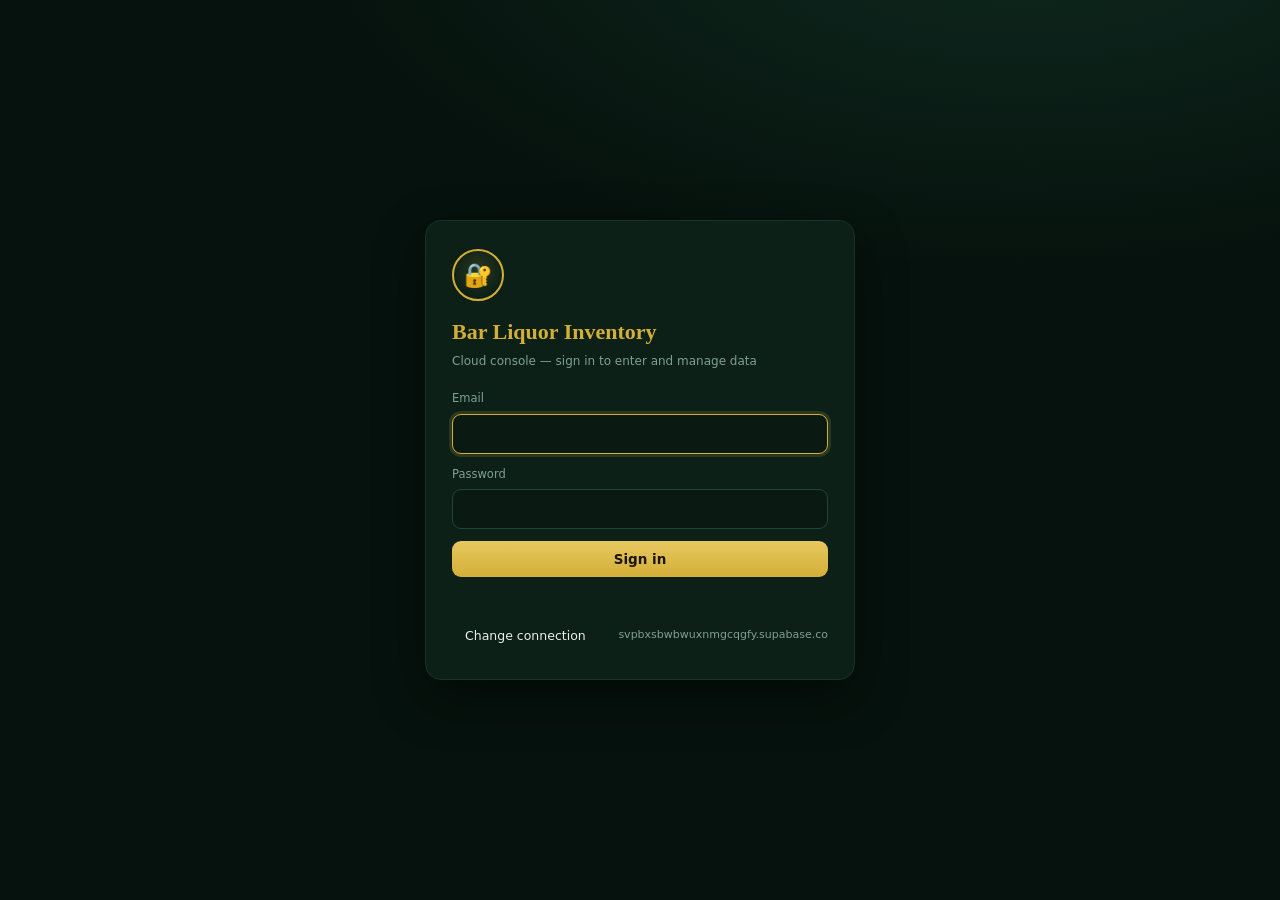
==== commit f292fea3: "Remove the empty box that sat in the corner The message popup used the same class name as the app's " ====
--- a/index.html
+++ b/index.html
@@ -60,17 +60,19 @@
 .addbar .fld.sm{max-width:140px;flex:none}
 .fld{margin-bottom:12px}
 .fld label{display:block;font-size:11.5px;color:var(--text-muted);margin:0 0 6px}
-.toast{position:fixed;right:18px;bottom:18px;background:var(--panel);border:1px solid var(--border);
+.bktoast{position:fixed;right:18px;bottom:18px;background:var(--panel);border:1px solid var(--border);
   border-left:3px solid var(--gold);border-radius:10px;padding:12px 16px;font-size:12.5px;
   box-shadow:0 10px 30px rgba(0,0,0,.5);opacity:0;transform:translateY(8px);
   transition:.2s;pointer-events:none;max-width:330px;z-index:90}
-.toast.on{opacity:1;transform:none}
-.toast.err{border-left-color:var(--red)} .toast.ok{border-left-color:var(--green)}
-@media (prefers-reduced-motion:reduce){.toast{transition:none}}
+.bktoast.on{opacity:1;transform:none}
+.bktoast.err{border-left-color:var(--red)} .bktoast.ok{border-left-color:var(--green)}
+@media (prefers-reduced-motion:reduce){.bktoast{transition:none}}
 @media(max-width:900px){ .sidebar{position:fixed;left:-260px;transition:left .2s} .sidebar.open{left:0} }
 </style>
 </head>
-<body class="app-body t-emlux a-fade a-rows a-hover a-toast a-theme">
+<!-- `a-rows` is deliberately left off: it animates EVERY table row, and these sheets
+     run to hundreds of rows, which makes scrolling and typing feel sluggish. -->
+<body class="app-body t-emlux a-fade a-hover a-theme">
 
 <!-- ============ GATE : setup + sign in ============ -->
 <div class="gate" id="gate">
@@ -149,7 +151,7 @@
   </main>
 </div>
 
-<div class="toast" id="toast"></div>
+<div class="bktoast" id="bktoast"></div>
 <script>
 /* =========================================================
    0 · tiny helpers
@@ -166,8 +168,11 @@
 const norm=s=>String(s==null?'':s).toUpperCase().replace(/["'.,]/g,'').replace(/\s+/g,' ').trim();
 const today=()=>new Date().toISOString().slice(0,10);
 let _tt;
-function toast(m,kind){ const t=$('toast'); t.textContent=m; t.className='toast on'+(kind?' '+kind:'');
-  clearTimeout(_tt); _tt=setTimeout(()=>t.className='toast',2600); }
+function toast(m,kind){ const t=$('bktoast');
+  m=String(m==null?'':m).trim();
+  if(!m){ t.className='bktoast'; return; }          // never flash an empty box
+  t.textContent=m; t.className='bktoast on'+(kind?' '+kind:'');
+  clearTimeout(_tt); _tt=setTimeout(()=>t.className='bktoast',2600); }
 
 /* =========================================================
    1 · connection + session
@@ -541,10 +546,18 @@
   toast('Added — remember to Save');
 }
 
+/* Built only for the pages whose add-bar actually uses them — rebuilding hundreds of
+   <option>s on every render is wasted work and makes the page feel heavy. */
 function datalists(){
-  const items=listOf('rawdata2').slice(0,900).map(r=>`<option value="${esc(r.item)}">`).join('');
-  const cats=[...new Set(listOf('tally').map(b=>b.category).filter(Boolean))].map(c=>`<option value="${esc(c)}">`).join('');
-  return `<datalist id="dlItems">${items}</datalist><datalist id="dlCats">${cats}</datalist>`;
+  if(TAB==='purch' || TAB==='issue'){
+    const items=listOf('rawdata2').slice(0,900).map(r=>`<option value="${esc(r.item)}">`).join('');
+    return `<datalist id="dlItems">${items}</datalist>`;
+  }
+  if(TAB==='brand'){
+    const cats=[...new Set(listOf('tally').map(b=>b.category).filter(Boolean))].map(c=>`<option value="${esc(c)}">`).join('');
+    return `<datalist id="dlCats">${cats}</datalist>`;
+  }
+  return '';
 }
 
 const HEADS={
